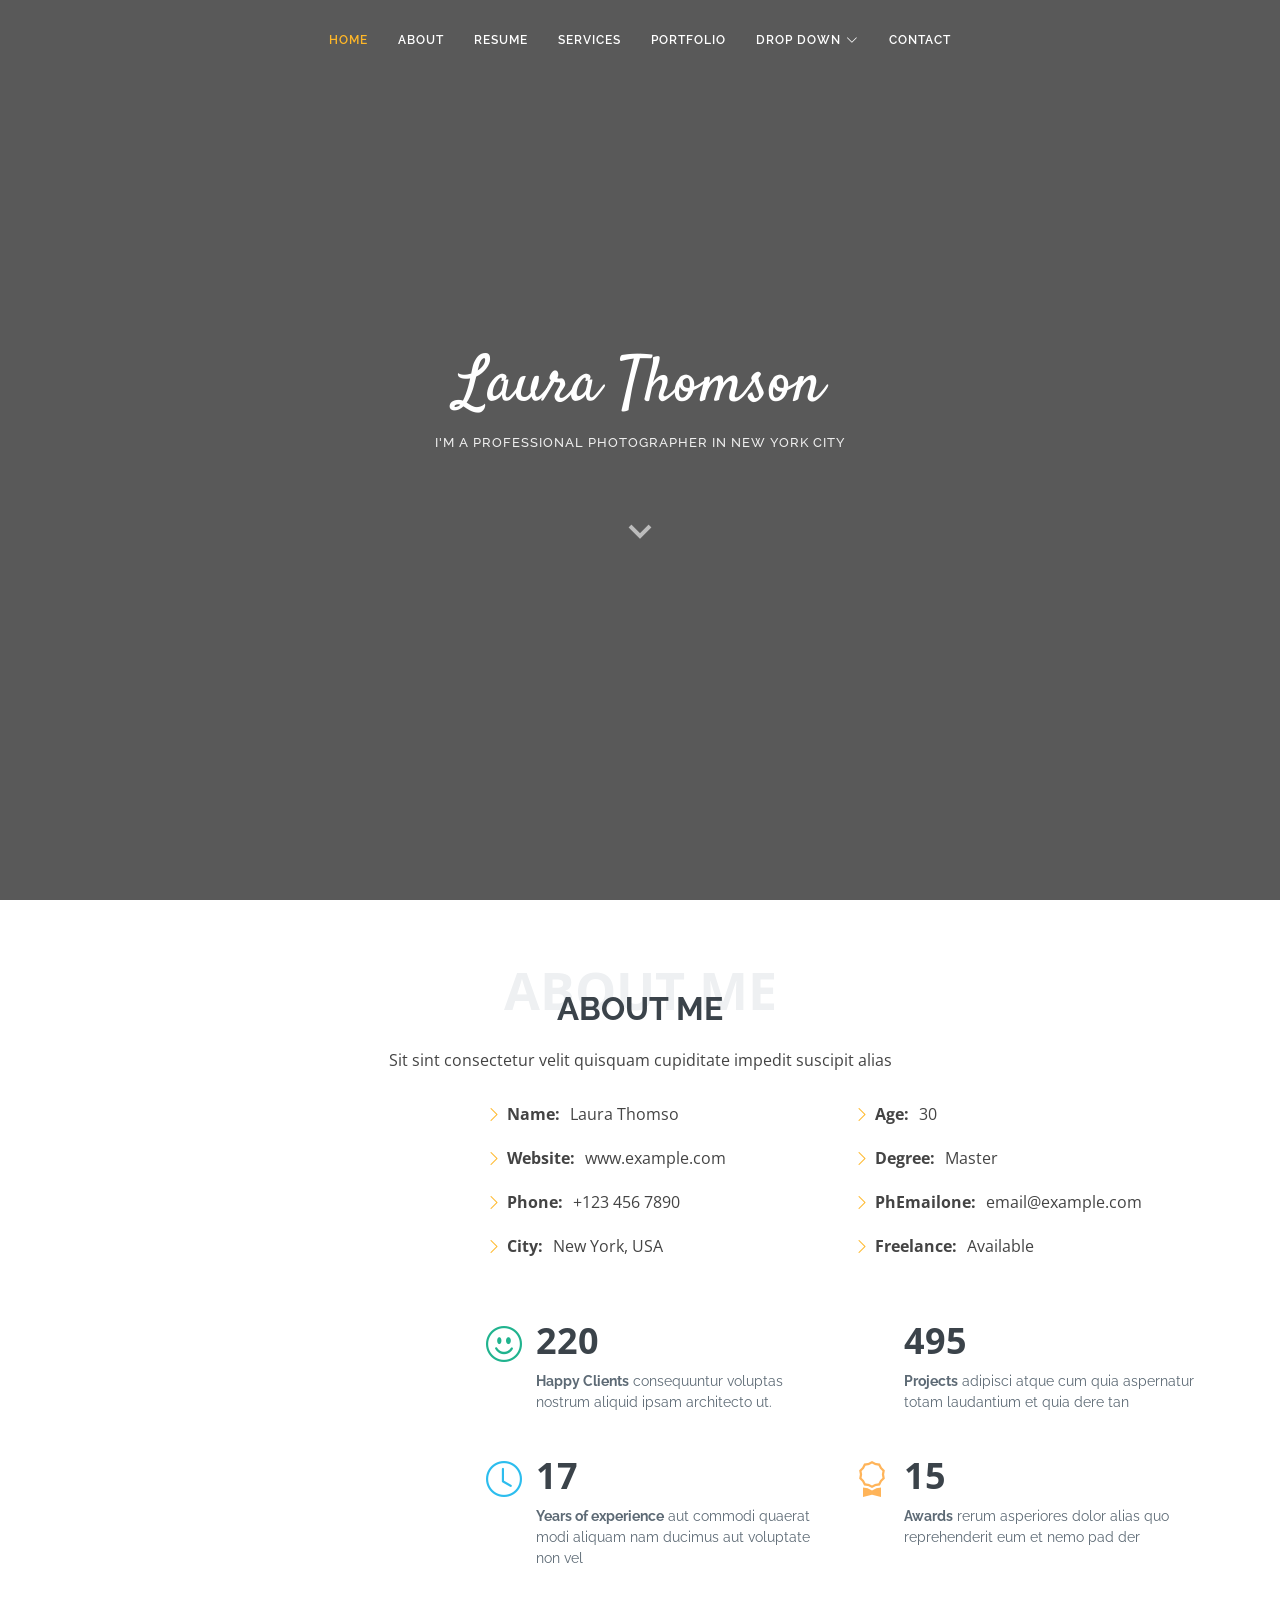
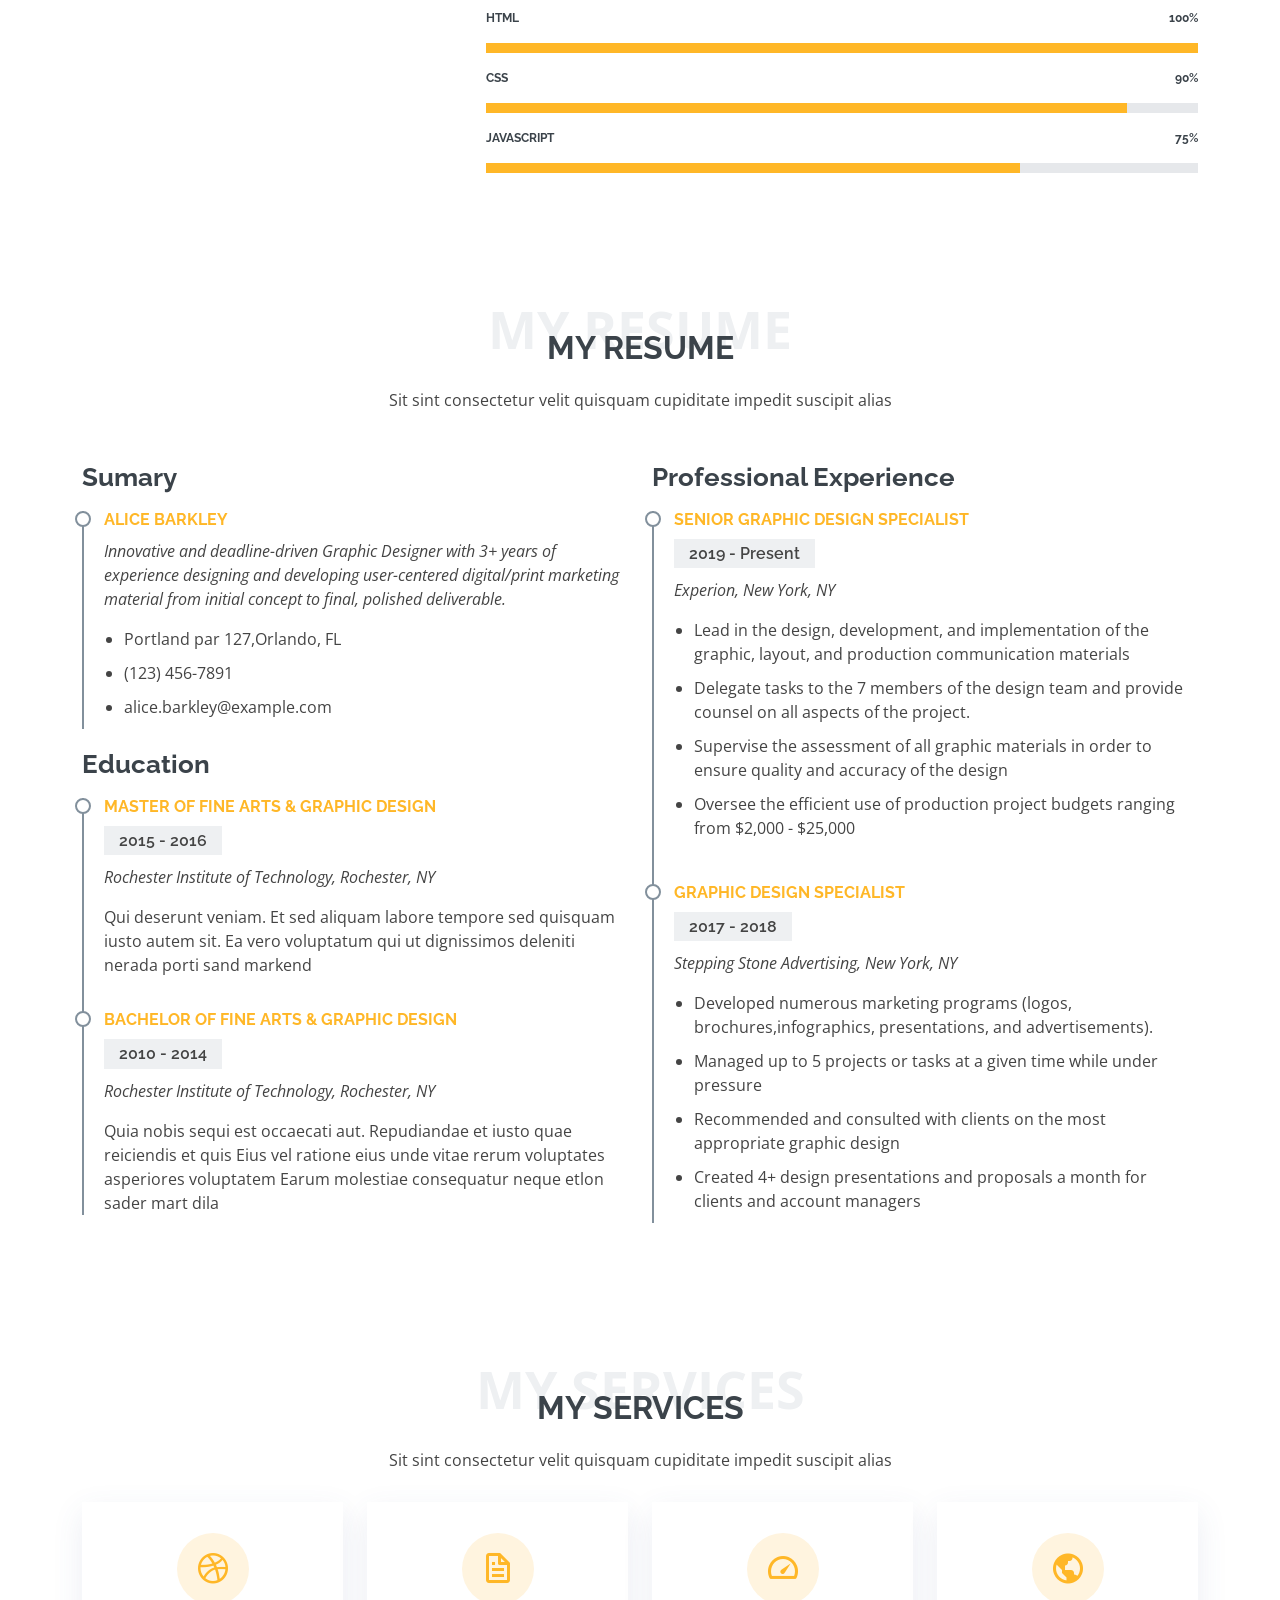
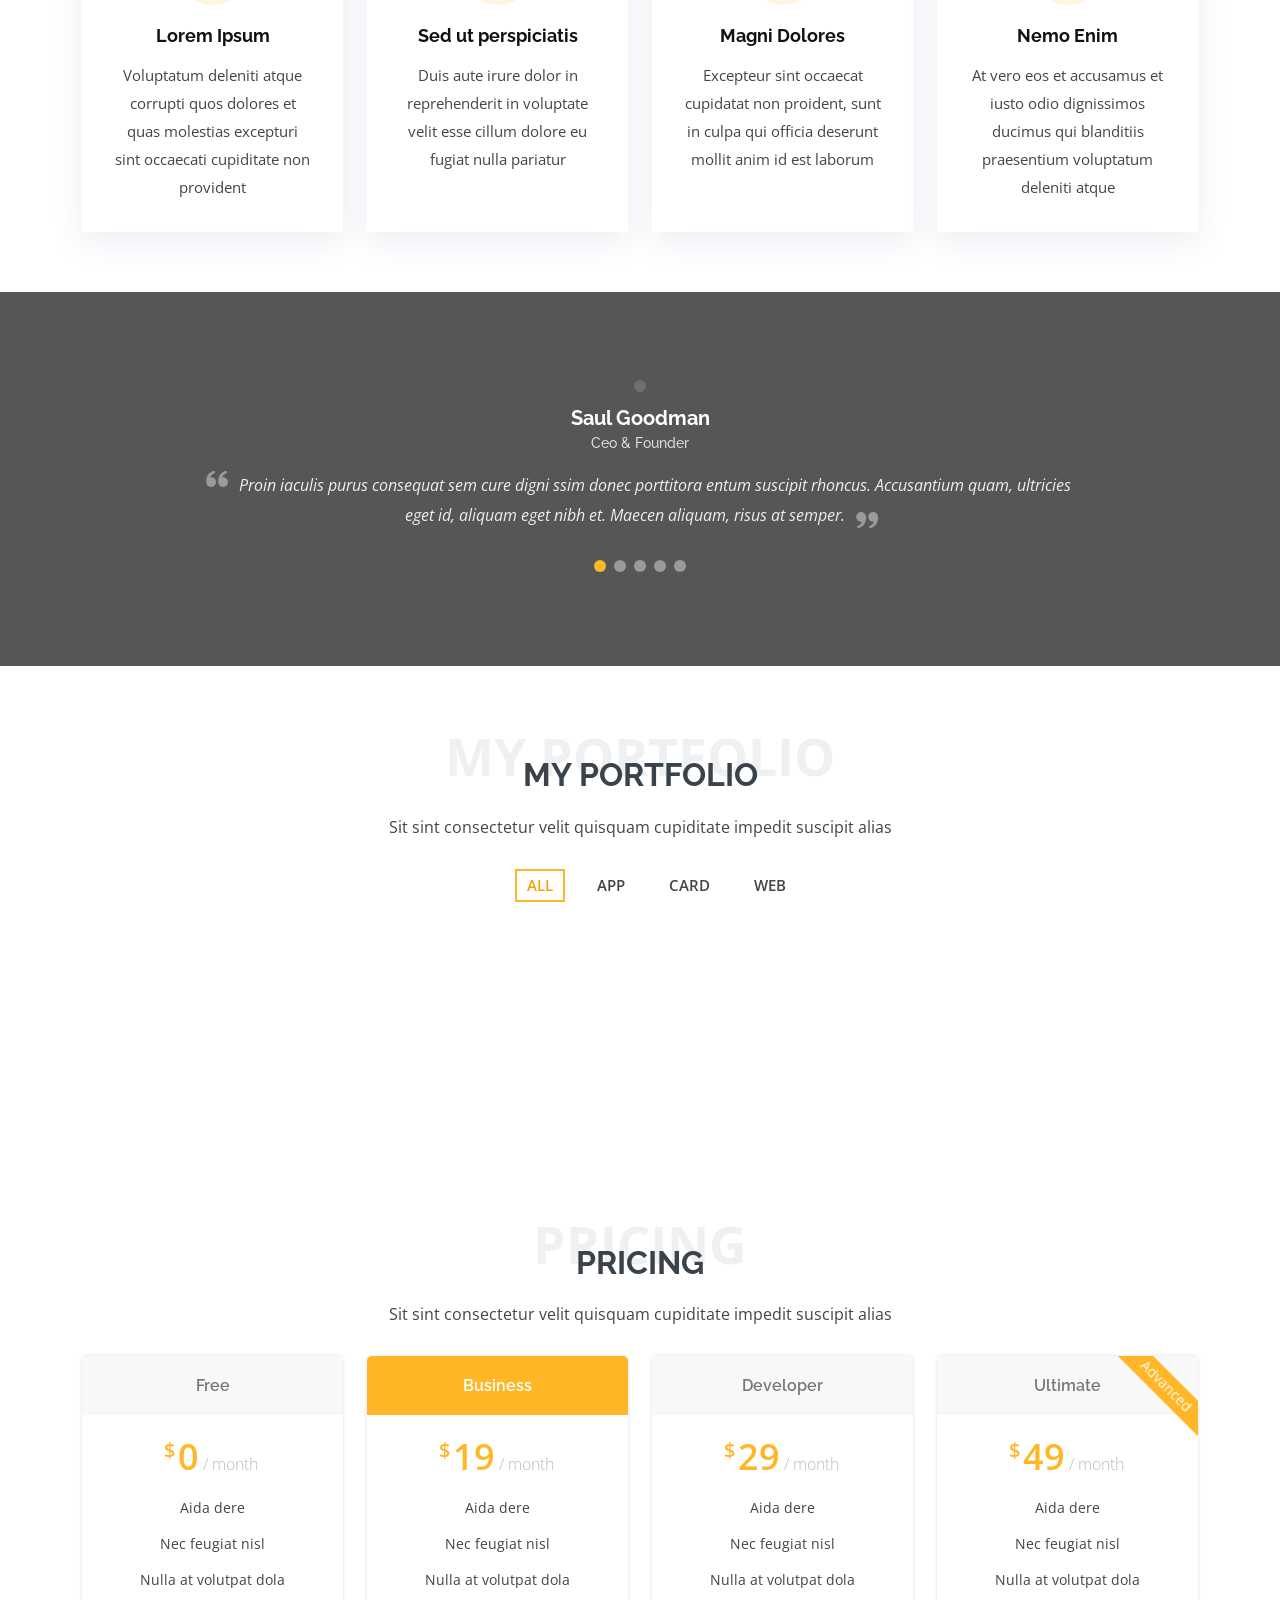
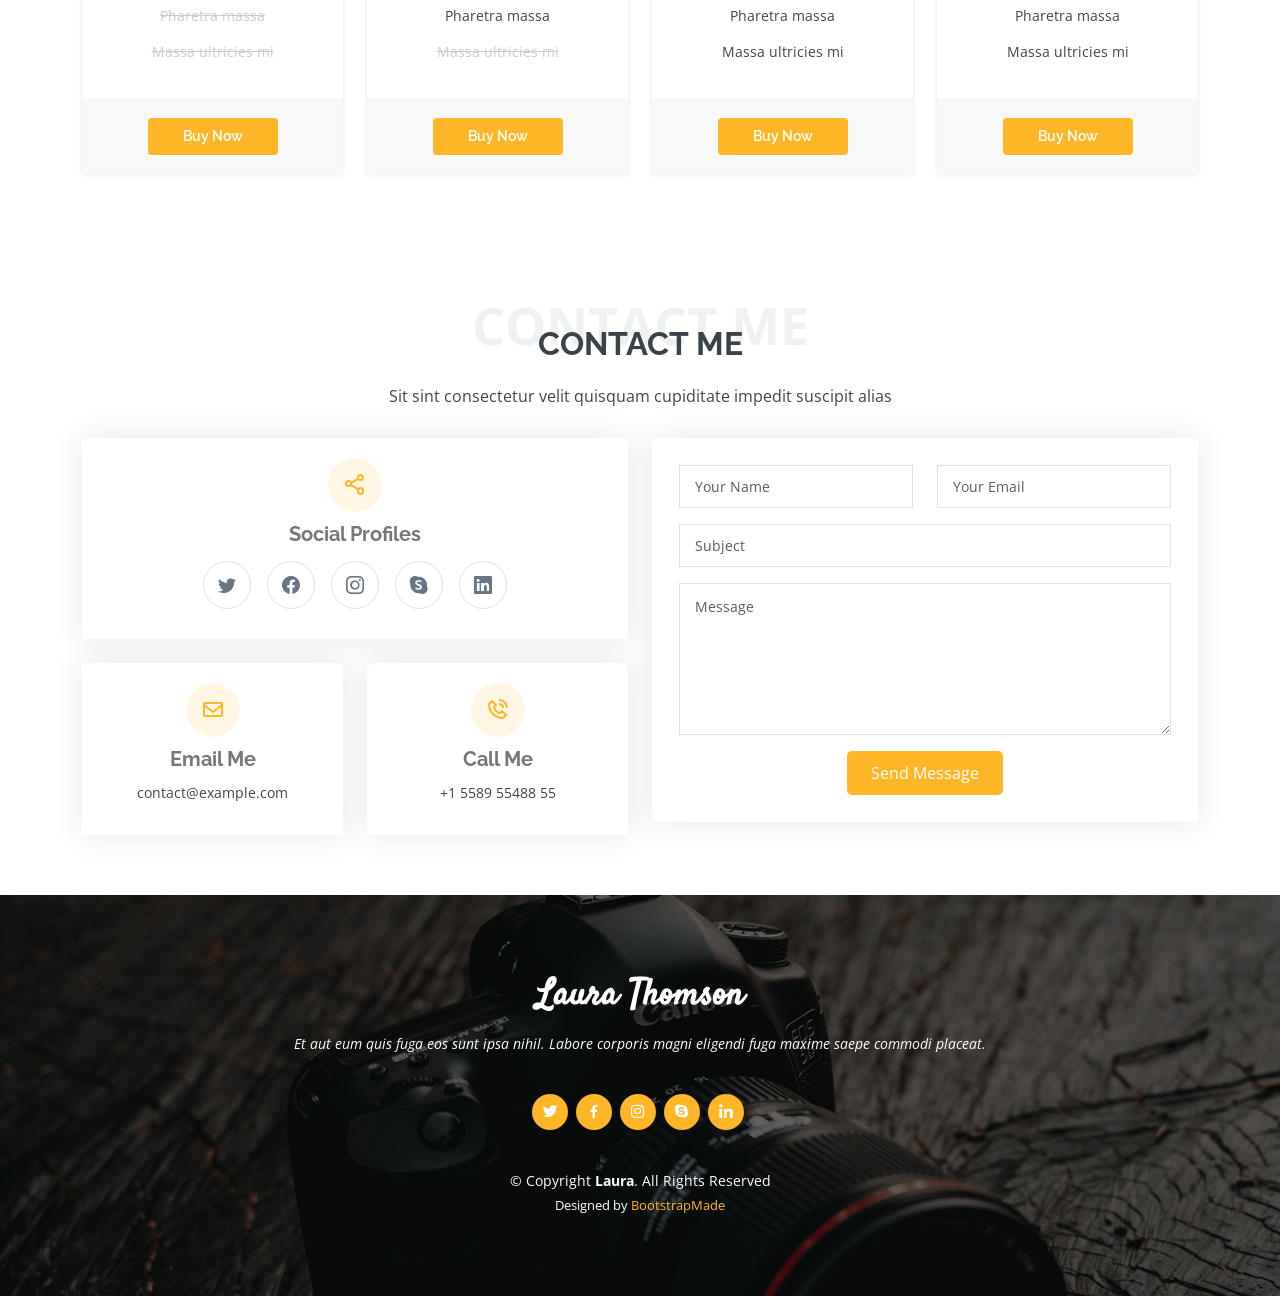
==== index.html @ c2a46955 "init commit" ====
<!DOCTYPE html>
<html lang="en">

<head>
  <meta charset="utf-8">
  <meta content="width=device-width, initial-scale=1.0" name="viewport">

  <title>Laura Bootstrap Template - Index</title>
  <meta content="" name="description">
  <meta content="" name="keywords">

  <!-- Favicons -->
  <link href="assets/img/favicon.png" rel="icon">
  <link href="assets/img/apple-touch-icon.png" rel="apple-touch-icon">

  <!-- Google Fonts -->
  <link href="https://fonts.googleapis.com/css?family=Open+Sans:300,300i,400,400i,600,600i,700,700i|Raleway:300,300i,400,400i,500,500i,600,600i,700,700i|Satisfy" rel="stylesheet">

  <!-- Vendor CSS Files -->
  <link href="assets/vendor/bootstrap/css/bootstrap.min.css" rel="stylesheet">
  <link href="assets/vendor/bootstrap-icons/bootstrap-icons.css" rel="stylesheet">
  <link href="assets/vendor/boxicons/css/boxicons.min.css" rel="stylesheet">
  <link href="assets/vendor/glightbox/css/glightbox.min.css" rel="stylesheet">
  <link href="assets/vendor/swiper/swiper-bundle.min.css" rel="stylesheet">

  <!-- Template Main CSS File -->
  <link href="assets/css/style.css" rel="stylesheet">

  <!-- =======================================================
  * Template Name: Laura
  * Template URL: https://bootstrapmade.com/laura-free-creative-bootstrap-theme/
  * Updated: Mar 17 2024 with Bootstrap v5.3.3
  * Author: BootstrapMade.com
  * License: https://bootstrapmade.com/license/
  ======================================================== -->
</head>

<body>

  <!-- ======= Header ======= -->
  <header id="header" class="fixed-top d-flex justify-content-center align-items-center header-transparent">

    <nav id="navbar" class="navbar">
      <ul>
        <li><a class="nav-link scrollto active" href="#hero">Home</a></li>
        <li><a class="nav-link scrollto" href="#about">About</a></li>
        <li><a class="nav-link scrollto" href="#resume">Resume</a></li>
        <li><a class="nav-link scrollto" href="#services">Services</a></li>
        <li><a class="nav-link scrollto " href="#portfolio">Portfolio</a></li>
        <li class="dropdown"><a href="#"><span>Drop Down</span> <i class="bi bi-chevron-down"></i></a>
          <ul>
            <li><a href="#">Drop Down 1</a></li>
            <li class="dropdown"><a href="#"><span>Deep Drop Down</span> <i class="bi bi-chevron-right"></i></a>
              <ul>
                <li><a href="#">Deep Drop Down 1</a></li>
                <li><a href="#">Deep Drop Down 2</a></li>
                <li><a href="#">Deep Drop Down 3</a></li>
                <li><a href="#">Deep Drop Down 4</a></li>
                <li><a href="#">Deep Drop Down 5</a></li>
              </ul>
            </li>
            <li><a href="#">Drop Down 2</a></li>
            <li><a href="#">Drop Down 3</a></li>
            <li><a href="#">Drop Down 4</a></li>
          </ul>
        </li>
        <li><a class="nav-link scrollto" href="#contact">Contact</a></li>
      </ul>
      <i class="bi bi-list mobile-nav-toggle"></i>
    </nav><!-- .navbar -->

  </header><!-- End Header -->

  <!-- ======= Hero Section ======= -->
  <section id="hero">
    <div class="hero-container">
      <h1>Laura Thomson</h1>
      <h2>I'm a Professional Photographer In New York City</h2>
      <a href="#about" class="btn-scroll scrollto" title="Scroll Down"><i class="bx bx-chevron-down"></i></a>
    </div>
  </section><!-- End Hero -->

  <main id="main">

    <!-- ======= About Me Section ======= -->
    <section id="about" class="about">
      <div class="container">

        <div class="section-title">
          <span>About Me</span>
          <h2>About Me</h2>
          <p>Sit sint consectetur velit quisquam cupiditate impedit suscipit alias</p>
        </div>

        <div class="row">
          <div class="image col-lg-4 d-flex align-items-stretch justify-content-center justify-content-lg-start"></div>
          <div class="col-lg-8 d-flex flex-column align-items-stretch">
            <div class="content ps-lg-4 d-flex flex-column justify-content-center">
              <div class="row">
                <div class="col-lg-6">
                  <ul>
                    <li><i class="bi bi-chevron-right"></i> <strong>Name:</strong> <span>Laura Thomso</span></li>
                    <li><i class="bi bi-chevron-right"></i> <strong>Website:</strong> <span>www.example.com</span></li>
                    <li><i class="bi bi-chevron-right"></i> <strong>Phone:</strong> <span>+123 456 7890</span></li>
                    <li><i class="bi bi-chevron-right"></i> <strong>City:</strong> <span>New York, USA</span></li>
                  </ul>
                </div>
                <div class="col-lg-6">
                  <ul>
                    <li><i class="bi bi-chevron-right"></i> <strong>Age:</strong> <span>30</span></li>
                    <li><i class="bi bi-chevron-right"></i> <strong>Degree:</strong> <span>Master</span></li>
                    <li><i class="bi bi-chevron-right"></i> <strong>PhEmailone:</strong> <span>email@example.com</span></li>
                    <li><i class="bi bi-chevron-right"></i> <strong>Freelance:</strong> <span>Available</span></li>
                  </ul>
                </div>
              </div>
              <div class="row mt-n4">
                <div class="col-md-6 mt-5 d-md-flex align-items-md-stretch">
                  <div class="count-box">
                    <i class="bi bi-emoji-smile" style="color: #20b38e;"></i>
                    <span data-purecounter-start="0" data-purecounter-end="232" data-purecounter-duration="1" class="purecounter"></span>
                    <p><strong>Happy Clients</strong> consequuntur voluptas nostrum aliquid ipsam architecto ut.</p>
                  </div>
                </div>

                <div class="col-md-6 mt-5 d-md-flex align-items-md-stretch">
                  <div class="count-box">
                    <i class="bi bi-journal-richtextr" style="color: #8a1ac2;"></i>
                    <span data-purecounter-start="0" data-purecounter-end="521" data-purecounter-duration="1" class="purecounter"></span>
                    <p><strong>Projects</strong> adipisci atque cum quia aspernatur totam laudantium et quia dere tan</p>
                  </div>
                </div>

                <div class="col-md-6 mt-5 d-md-flex align-items-md-stretch">
                  <div class="count-box">
                    <i class="bi bi-clock" style="color: #2cbdee;"></i>
                    <span data-purecounter-start="0" data-purecounter-end="18" data-purecounter-duration="1" class="purecounter"></span>
                    <p><strong>Years of experience</strong> aut commodi quaerat modi aliquam nam ducimus aut voluptate non vel</p>
                  </div>
                </div>

                <div class="col-md-6 mt-5 d-md-flex align-items-md-stretch">
                  <div class="count-box">
                    <i class="bi bi-award" style="color: #ffb459;"></i>
                    <span data-purecounter-start="0" data-purecounter-end="16" data-purecounter-duration="1" class="purecounter"></span>
                    <p><strong>Awards</strong> rerum asperiores dolor alias quo reprehenderit eum et nemo pad der</p>
                  </div>
                </div>
              </div>
            </div><!-- End .content-->

            <div class="skills-content ps-lg-4">
              <div class="progress">
                <span class="skill">HTML <i class="val">100%</i></span>
                <div class="progress-bar-wrap">
                  <div class="progress-bar" role="progressbar" aria-valuenow="100" aria-valuemin="0" aria-valuemax="100"></div>
                </div>
              </div>

              <div class="progress">
                <span class="skill">CSS <i class="val">90%</i></span>
                <div class="progress-bar-wrap">
                  <div class="progress-bar" role="progressbar" aria-valuenow="90" aria-valuemin="0" aria-valuemax="100"></div>
                </div>
              </div>

              <div class="progress">
                <span class="skill">JavaScript <i class="val">75%</i></span>
                <div class="progress-bar-wrap">
                  <div class="progress-bar" role="progressbar" aria-valuenow="75" aria-valuemin="0" aria-valuemax="100"></div>
                </div>
              </div>
            </div>

          </div>
        </div>

      </div>
    </section><!-- End About Me Section -->

    <!-- ======= My Resume Section ======= -->
    <section id="resume" class="resume">
      <div class="container">

        <div class="section-title">
          <span>My Resume</span>
          <h2>My Resume</h2>
          <p>Sit sint consectetur velit quisquam cupiditate impedit suscipit alias</p>
        </div>

        <div class="row">
          <div class="col-lg-6">
            <h3 class="resume-title">Sumary</h3>
            <div class="resume-item pb-0">
              <h4>Alice Barkley</h4>
              <p><em>Innovative and deadline-driven Graphic Designer with 3+ years of experience designing and developing user-centered digital/print marketing material from initial concept to final, polished deliverable.</em></p>
              <p>
              <ul>
                <li>Portland par 127,Orlando, FL</li>
                <li>(123) 456-7891</li>
                <li>alice.barkley@example.com</li>
              </ul>
              </p>
            </div>

            <h3 class="resume-title">Education</h3>
            <div class="resume-item">
              <h4>Master of Fine Arts &amp; Graphic Design</h4>
              <h5>2015 - 2016</h5>
              <p><em>Rochester Institute of Technology, Rochester, NY</em></p>
              <p>Qui deserunt veniam. Et sed aliquam labore tempore sed quisquam iusto autem sit. Ea vero voluptatum qui ut dignissimos deleniti nerada porti sand markend</p>
            </div>
            <div class="resume-item">
              <h4>Bachelor of Fine Arts &amp; Graphic Design</h4>
              <h5>2010 - 2014</h5>
              <p><em>Rochester Institute of Technology, Rochester, NY</em></p>
              <p>Quia nobis sequi est occaecati aut. Repudiandae et iusto quae reiciendis et quis Eius vel ratione eius unde vitae rerum voluptates asperiores voluptatem Earum molestiae consequatur neque etlon sader mart dila</p>
            </div>
          </div>
          <div class="col-lg-6">
            <h3 class="resume-title">Professional Experience</h3>
            <div class="resume-item">
              <h4>Senior graphic design specialist</h4>
              <h5>2019 - Present</h5>
              <p><em>Experion, New York, NY </em></p>
              <p>
              <ul>
                <li>Lead in the design, development, and implementation of the graphic, layout, and production communication materials</li>
                <li>Delegate tasks to the 7 members of the design team and provide counsel on all aspects of the project. </li>
                <li>Supervise the assessment of all graphic materials in order to ensure quality and accuracy of the design</li>
                <li>Oversee the efficient use of production project budgets ranging from $2,000 - $25,000</li>
              </ul>
              </p>
            </div>
            <div class="resume-item">
              <h4>Graphic design specialist</h4>
              <h5>2017 - 2018</h5>
              <p><em>Stepping Stone Advertising, New York, NY</em></p>
              <p>
              <ul>
                <li>Developed numerous marketing programs (logos, brochures,infographics, presentations, and advertisements).</li>
                <li>Managed up to 5 projects or tasks at a given time while under pressure</li>
                <li>Recommended and consulted with clients on the most appropriate graphic design</li>
                <li>Created 4+ design presentations and proposals a month for clients and account managers</li>
              </ul>
              </p>
            </div>
          </div>
        </div>

      </div>
    </section><!-- End My Resume Section -->

    <!-- ======= My Services Section ======= -->
    <section id="services" class="services">
      <div class="container">

        <div class="section-title">
          <span>My Services</span>
          <h2>My Services</h2>
          <p>Sit sint consectetur velit quisquam cupiditate impedit suscipit alias</p>
        </div>

        <div class="row">
          <div class="col-md-6 col-lg-3 d-flex align-items-stretch mb-5 mb-lg-0">
            <div class="icon-box">
              <div class="icon"><i class="bx bxl-dribbble"></i></div>
              <h4 class="title"><a href="">Lorem Ipsum</a></h4>
              <p class="description">Voluptatum deleniti atque corrupti quos dolores et quas molestias excepturi sint occaecati cupiditate non provident</p>
            </div>
          </div>

          <div class="col-md-6 col-lg-3 d-flex align-items-stretch mb-5 mb-lg-0">
            <div class="icon-box">
              <div class="icon"><i class="bx bx-file"></i></div>
              <h4 class="title"><a href="">Sed ut perspiciatis</a></h4>
              <p class="description">Duis aute irure dolor in reprehenderit in voluptate velit esse cillum dolore eu fugiat nulla pariatur</p>
            </div>
          </div>

          <div class="col-md-6 col-lg-3 d-flex align-items-stretch mb-5 mb-lg-0">
            <div class="icon-box">
              <div class="icon"><i class="bx bx-tachometer"></i></div>
              <h4 class="title"><a href="">Magni Dolores</a></h4>
              <p class="description">Excepteur sint occaecat cupidatat non proident, sunt in culpa qui officia deserunt mollit anim id est laborum</p>
            </div>
          </div>

          <div class="col-md-6 col-lg-3 d-flex align-items-stretch mb-5 mb-lg-0">
            <div class="icon-box">
              <div class="icon"><i class="bx bx-world"></i></div>
              <h4 class="title"><a href="">Nemo Enim</a></h4>
              <p class="description">At vero eos et accusamus et iusto odio dignissimos ducimus qui blanditiis praesentium voluptatum deleniti atque</p>
            </div>
          </div>

        </div>

      </div>
    </section><!-- End My Services Section -->

    <!-- ======= Testimonials Section ======= -->
    <section id="testimonials" class="testimonials">
      <div class="container position-relative">

        <div class="testimonials-slider swiper" data-aos="fade-up" data-aos-delay="100">
          <div class="swiper-wrapper">

            <div class="swiper-slide">
              <div class="testimonial-item">
                <img src="assets/img/testimonials/testimonials-1.jpg" class="testimonial-img" alt="">
                <h3>Saul Goodman</h3>
                <h4>Ceo &amp; Founder</h4>
                <p>
                  <i class="bx bxs-quote-alt-left quote-icon-left"></i>
                  Proin iaculis purus consequat sem cure digni ssim donec porttitora entum suscipit rhoncus. Accusantium quam, ultricies eget id, aliquam eget nibh et. Maecen aliquam, risus at semper.
                  <i class="bx bxs-quote-alt-right quote-icon-right"></i>
                </p>
              </div>
            </div><!-- End testimonial item -->

            <div class="swiper-slide">
              <div class="testimonial-item">
                <img src="assets/img/testimonials/testimonials-2.jpg" class="testimonial-img" alt="">
                <h3>Sara Wilsson</h3>
                <h4>Designer</h4>
                <p>
                  <i class="bx bxs-quote-alt-left quote-icon-left"></i>
                  Export tempor illum tamen malis malis eram quae irure esse labore quem cillum quid cillum eram malis quorum velit fore eram velit sunt aliqua noster fugiat irure amet legam anim culpa.
                  <i class="bx bxs-quote-alt-right quote-icon-right"></i>
                </p>
              </div>
            </div><!-- End testimonial item -->

            <div class="swiper-slide">
              <div class="testimonial-item">
                <img src="assets/img/testimonials/testimonials-3.jpg" class="testimonial-img" alt="">
                <h3>Jena Karlis</h3>
                <h4>Store Owner</h4>
                <p>
                  <i class="bx bxs-quote-alt-left quote-icon-left"></i>
                  Enim nisi quem export duis labore cillum quae magna enim sint quorum nulla quem veniam duis minim tempor labore quem eram duis noster aute amet eram fore quis sint minim.
                  <i class="bx bxs-quote-alt-right quote-icon-right"></i>
                </p>
              </div>
            </div><!-- End testimonial item -->

            <div class="swiper-slide">
              <div class="testimonial-item">
                <img src="assets/img/testimonials/testimonials-4.jpg" class="testimonial-img" alt="">
                <h3>Matt Brandon</h3>
                <h4>Freelancer</h4>
                <p>
                  <i class="bx bxs-quote-alt-left quote-icon-left"></i>
                  Fugiat enim eram quae cillum dolore dolor amet nulla culpa multos export minim fugiat minim velit minim dolor enim duis veniam ipsum anim magna sunt elit fore quem dolore labore illum veniam.
                  <i class="bx bxs-quote-alt-right quote-icon-right"></i>
                </p>
              </div>
            </div><!-- End testimonial item -->

            <div class="swiper-slide">
              <div class="testimonial-item">
                <img src="assets/img/testimonials/testimonials-5.jpg" class="testimonial-img" alt="">
                <h3>John Larson</h3>
                <h4>Entrepreneur</h4>
                <p>
                  <i class="bx bxs-quote-alt-left quote-icon-left"></i>
                  Quis quorum aliqua sint quem legam fore sunt eram irure aliqua veniam tempor noster veniam enim culpa labore duis sunt culpa nulla illum cillum fugiat legam esse veniam culpa fore nisi cillum quid.
                  <i class="bx bxs-quote-alt-right quote-icon-right"></i>
                </p>
              </div>
            </div><!-- End testimonial item -->

          </div>
          <div class="swiper-pagination"></div>
        </div>

      </div>
    </section><!-- End Testimonials Section -->

    <!-- ======= My Portfolio Section ======= -->
    <section id="portfolio" class="portfolio">
      <div class="container">

        <div class="section-title">
          <span>My Portfolio</span>
          <h2>My Portfolio</h2>
          <p>Sit sint consectetur velit quisquam cupiditate impedit suscipit alias</p>
        </div>

        <ul id="portfolio-flters" class="d-flex justify-content-center">
          <li data-filter="*" class="filter-active">All</li>
          <li data-filter=".filter-app">App</li>
          <li data-filter=".filter-card">Card</li>
          <li data-filter=".filter-web">Web</li>
        </ul>

        <div class="row portfolio-container">

          <div class="col-lg-4 col-md-6 portfolio-item filter-app">
            <div class="portfolio-img"><img src="assets/img/portfolio/portfolio-1.jpg" class="img-fluid" alt=""></div>
            <div class="portfolio-info">
              <h4>App 1</h4>
              <p>App</p>
              <a href="assets/img/portfolio/portfolio-1.jpg" data-gallery="portfolioGallery" class="portfolio-lightbox preview-link" title="App 1"><i class="bx bx-plus"></i></a>
              <a href="portfolio-details.html" class="details-link" title="More Details"><i class="bx bx-link"></i></a>
            </div>
          </div>

          <div class="col-lg-4 col-md-6 portfolio-item filter-web">
            <div class="portfolio-img"><img src="assets/img/portfolio/portfolio-2.jpg" class="img-fluid" alt=""></div>
            <div class="portfolio-info">
              <h4>Web 3</h4>
              <p>Web</p>
              <a href="assets/img/portfolio/portfolio-2.jpg" data-gallery="portfolioGallery" class="portfolio-lightbox preview-link" title="Web 3"><i class="bx bx-plus"></i></a>
              <a href="portfolio-details.html" class="details-link" title="More Details"><i class="bx bx-link"></i></a>
            </div>
          </div>

          <div class="col-lg-4 col-md-6 portfolio-item filter-app">
            <div class="portfolio-img"><img src="assets/img/portfolio/portfolio-3.jpg" class="img-fluid" alt=""></div>
            <div class="portfolio-info">
              <h4>App 2</h4>
              <p>App</p>
              <a href="assets/img/portfolio/portfolio-3.jpg" data-gallery="portfolioGallery" class="portfolio-lightbox preview-link" title="App 2"><i class="bx bx-plus"></i></a>
              <a href="portfolio-details.html" class="details-link" title="More Details"><i class="bx bx-link"></i></a>
            </div>
          </div>

          <div class="col-lg-4 col-md-6 portfolio-item filter-card">
            <div class="portfolio-img"><img src="assets/img/portfolio/portfolio-4.jpg" class="img-fluid" alt=""></div>
            <div class="portfolio-info">
              <h4>Card 2</h4>
              <p>Card</p>
              <a href="assets/img/portfolio/portfolio-4.jpg" data-gallery="portfolioGallery" class="portfolio-lightbox preview-link" title="Card 2"><i class="bx bx-plus"></i></a>
              <a href="portfolio-details.html" class="details-link" title="More Details"><i class="bx bx-link"></i></a>
            </div>
          </div>

          <div class="col-lg-4 col-md-6 portfolio-item filter-web">
            <div class="portfolio-img"><img src="assets/img/portfolio/portfolio-5.jpg" class="img-fluid" alt=""></div>
            <div class="portfolio-info">
              <h4>Web 2</h4>
              <p>Web</p>
              <a href="assets/img/portfolio/portfolio-5.jpg" data-gallery="portfolioGallery" class="portfolio-lightbox preview-link" title="Web 2"><i class="bx bx-plus"></i></a>
              <a href="portfolio-details.html" class="details-link" title="More Details"><i class="bx bx-link"></i></a>
            </div>
          </div>

          <div class="col-lg-4 col-md-6 portfolio-item filter-app">
            <div class="portfolio-img"><img src="assets/img/portfolio/portfolio-6.jpg" class="img-fluid" alt=""></div>
            <div class="portfolio-info">
              <h4>App 3</h4>
              <p>App</p>
              <a href="assets/img/portfolio/portfolio-6.jpg" data-gallery="portfolioGallery" class="portfolio-lightbox preview-link" title="App 3"><i class="bx bx-plus"></i></a>
              <a href="portfolio-details.html" class="details-link" title="More Details"><i class="bx bx-link"></i></a>
            </div>
          </div>

          <div class="col-lg-4 col-md-6 portfolio-item filter-card">
            <div class="portfolio-img"><img src="assets/img/portfolio/portfolio-7.jpg" class="img-fluid" alt=""></div>
            <div class="portfolio-info">
              <h4>Card 1</h4>
              <p>Card</p>
              <a href="assets/img/portfolio/portfolio-7.jpg" data-gallery="portfolioGallery" class="portfolio-lightbox preview-link" title="Card 1"><i class="bx bx-plus"></i></a>
              <a href="portfolio-details.html" class="details-link" title="More Details"><i class="bx bx-link"></i></a>
            </div>
          </div>

          <div class="col-lg-4 col-md-6 portfolio-item filter-card">
            <div class="portfolio-img"><img src="assets/img/portfolio/portfolio-8.jpg" class="img-fluid" alt=""></div>
            <div class="portfolio-info">
              <h4>Card 3</h4>
              <p>Card</p>
              <a href="assets/img/portfolio/portfolio-8.jpg" data-gallery="portfolioGallery" class="portfolio-lightbox preview-link" title="Card 3"><i class="bx bx-plus"></i></a>
              <a href="portfolio-details.html" class="details-link" title="More Details"><i class="bx bx-link"></i></a>
            </div>
          </div>

          <div class="col-lg-4 col-md-6 portfolio-item filter-web">
            <div class="portfolio-img"><img src="assets/img/portfolio/portfolio-9.jpg" class="img-fluid" alt=""></div>
            <div class="portfolio-info">
              <h4>Web 3</h4>
              <p>Web</p>
              <a href="assets/img/portfolio/portfolio-9.jpg" data-gallery="portfolioGallery" class="portfolio-lightbox preview-link" title="Web 3"><i class="bx bx-plus"></i></a>
              <a href="portfolio-details.html" class="details-link" title="More Details"><i class="bx bx-link"></i></a>
            </div>
          </div>

        </div>

      </div>
    </section><!-- End My Portfolio Section -->

    <!-- ======= Pricing Section ======= -->
    <section id="pricing" class="pricing">
      <div class="container">

        <div class="section-title">
          <span>Pricing</span>
          <h2>Pricing</h2>
          <p>Sit sint consectetur velit quisquam cupiditate impedit suscipit alias</p>
        </div>

        <div class="row">

          <div class="col-lg-3 col-md-6">
            <div class="box">
              <h3>Free</h3>
              <h4><sup>$</sup>0<span> / month</span></h4>
              <ul>
                <li>Aida dere</li>
                <li>Nec feugiat nisl</li>
                <li>Nulla at volutpat dola</li>
                <li class="na">Pharetra massa</li>
                <li class="na">Massa ultricies mi</li>
              </ul>
              <div class="btn-wrap">
                <a href="#" class="btn-buy">Buy Now</a>
              </div>
            </div>
          </div>

          <div class="col-lg-3 col-md-6 mt-4 mt-md-0">
            <div class="box featured">
              <h3>Business</h3>
              <h4><sup>$</sup>19<span> / month</span></h4>
              <ul>
                <li>Aida dere</li>
                <li>Nec feugiat nisl</li>
                <li>Nulla at volutpat dola</li>
                <li>Pharetra massa</li>
                <li class="na">Massa ultricies mi</li>
              </ul>
              <div class="btn-wrap">
                <a href="#" class="btn-buy">Buy Now</a>
              </div>
            </div>
          </div>

          <div class="col-lg-3 col-md-6 mt-4 mt-lg-0">
            <div class="box">
              <h3>Developer</h3>
              <h4><sup>$</sup>29<span> / month</span></h4>
              <ul>
                <li>Aida dere</li>
                <li>Nec feugiat nisl</li>
                <li>Nulla at volutpat dola</li>
                <li>Pharetra massa</li>
                <li>Massa ultricies mi</li>
              </ul>
              <div class="btn-wrap">
                <a href="#" class="btn-buy">Buy Now</a>
              </div>
            </div>
          </div>

          <div class="col-lg-3 col-md-6 mt-4 mt-lg-0">
            <div class="box">
              <span class="advanced">Advanced</span>
              <h3>Ultimate</h3>
              <h4><sup>$</sup>49<span> / month</span></h4>
              <ul>
                <li>Aida dere</li>
                <li>Nec feugiat nisl</li>
                <li>Nulla at volutpat dola</li>
                <li>Pharetra massa</li>
                <li>Massa ultricies mi</li>
              </ul>
              <div class="btn-wrap">
                <a href="#" class="btn-buy">Buy Now</a>
              </div>
            </div>
          </div>

        </div>

      </div>
    </section><!-- End Pricing Section -->

    <!-- ======= Contact Me Section ======= -->
    <section id="contact" class="contact">
      <div class="container">

        <div class="section-title">
          <span>Contact Me</span>
          <h2>Contact Me</h2>
          <p>Sit sint consectetur velit quisquam cupiditate impedit suscipit alias</p>
        </div>

        <div class="row">

          <div class="col-lg-6">

            <div class="row">
              <div class="col-md-12">
                <div class="info-box">
                  <i class="bx bx-share-alt"></i>
                  <h3>Social Profiles</h3>
                  <div class="social-links">
                    <a href="#" class="twitter"><i class="bi bi-twitter"></i></a>
                    <a href="#" class="facebook"><i class="bi bi-facebook"></i></a>
                    <a href="#" class="instagram"><i class="bi bi-instagram"></i></a>
                    <a href="#" class="google-plus"><i class="bi bi-skype"></i></a>
                    <a href="#" class="linkedin"><i class="bi bi-linkedin"></i></a>
                  </div>
                </div>
              </div>
              <div class="col-md-6">
                <div class="info-box mt-4">
                  <i class="bx bx-envelope"></i>
                  <h3>Email Me</h3>
                  <p>contact@example.com</p>
                </div>
              </div>
              <div class="col-md-6">
                <div class="info-box mt-4">
                  <i class="bx bx-phone-call"></i>
                  <h3>Call Me</h3>
                  <p>+1 5589 55488 55</p>
                </div>
              </div>
            </div>

          </div>

          <div class="col-lg-6">
            <form action="forms/contact.php" method="post" role="form" class="php-email-form">
              <div class="row">
                <div class="col-md-6 form-group">
                  <input type="text" name="name" class="form-control" id="name" placeholder="Your Name" required>
                </div>
                <div class="col-md-6 form-group mt-3 mt-md-0">
                  <input type="email" class="form-control" name="email" id="email" placeholder="Your Email" required>
                </div>
              </div>
              <div class="form-group mt-3">
                <input type="text" class="form-control" name="subject" id="subject" placeholder="Subject" required>
              </div>
              <div class="form-group mt-3">
                <textarea class="form-control" name="message" rows="6" placeholder="Message" required></textarea>
              </div>
              <div class="my-3">
                <div class="loading">Loading</div>
                <div class="error-message"></div>
                <div class="sent-message">Your message has been sent. Thank you!</div>
              </div>
              <div class="text-center"><button type="submit">Send Message</button></div>
            </form>
          </div>

        </div>

      </div>
    </section><!-- End Contact Me Section -->

  </main><!-- End #main -->

  <!-- ======= Footer ======= -->
  <footer id="footer">
    <div class="container">
      <h3>Laura Thomson</h3>
      <p>Et aut eum quis fuga eos sunt ipsa nihil. Labore corporis magni eligendi fuga maxime saepe commodi placeat.</p>
      <div class="social-links">
        <a href="#" class="twitter"><i class="bx bxl-twitter"></i></a>
        <a href="#" class="facebook"><i class="bx bxl-facebook"></i></a>
        <a href="#" class="instagram"><i class="bx bxl-instagram"></i></a>
        <a href="#" class="google-plus"><i class="bx bxl-skype"></i></a>
        <a href="#" class="linkedin"><i class="bx bxl-linkedin"></i></a>
      </div>
      <div class="copyright">
        &copy; Copyright <strong><span>Laura</span></strong>. All Rights Reserved
      </div>
      <div class="credits">
        <!-- All the links in the footer should remain intact. -->
        <!-- You can delete the links only if you purchased the pro version. -->
        <!-- Licensing information: https://bootstrapmade.com/license/ -->
        <!-- Purchase the pro version with working PHP/AJAX contact form: https://bootstrapmade.com/laura-free-creative-bootstrap-theme/ -->
        Designed by <a href="https://bootstrapmade.com/">BootstrapMade</a>
      </div>
    </div>
  </footer><!-- End Footer -->

  <a href="#" class="back-to-top d-flex align-items-center justify-content-center"><i class="bi bi-arrow-up-short"></i></a>

  <!-- Vendor JS Files -->
  <script src="assets/vendor/purecounter/purecounter_vanilla.js"></script>
  <script src="assets/vendor/bootstrap/js/bootstrap.bundle.min.js"></script>
  <script src="assets/vendor/glightbox/js/glightbox.min.js"></script>
  <script src="assets/vendor/isotope-layout/isotope.pkgd.min.js"></script>
  <script src="assets/vendor/swiper/swiper-bundle.min.js"></script>
  <script src="assets/vendor/waypoints/noframework.waypoints.js"></script>
  <script src="assets/vendor/php-email-form/validate.js"></script>

  <!-- Template Main JS File -->
  <script src="assets/js/main.js"></script>

</body>

</html>
---- assets/css/style.css ----
/**
* Template Name: Laura
* Template URL: https://bootstrapmade.com/laura-free-creative-bootstrap-theme/
* Updated: Mar 17 2024 with Bootstrap v5.3.3
* Author: BootstrapMade.com
* License: https://bootstrapmade.com/license/
*/

/*--------------------------------------------------------------
# General
--------------------------------------------------------------*/
body {
  font-family: "Open Sans", sans-serif;
  color: #444444;
}

a {
  color: #ffb727;
  text-decoration: none;
}

a:hover {
  color: #ffc85a;
  text-decoration: none;
}

h1,
h2,
h3,
h4,
h5,
h6 {
  font-family: "Raleway", sans-serif;
}

/*--------------------------------------------------------------
# Back to top button
--------------------------------------------------------------*/
.back-to-top {
  position: fixed;
  visibility: hidden;
  opacity: 0;
  right: 15px;
  bottom: 15px;
  z-index: 996;
  background: #ffb727;
  width: 40px;
  height: 40px;
  border-radius: 4px;
  transition: all 0.4s;
}

.back-to-top i {
  font-size: 28px;
  color: #fff;
  line-height: 0;
}

.back-to-top:hover {
  background: #ffc550;
  color: #fff;
}

.back-to-top.active {
  visibility: visible;
  opacity: 1;
}

/*--------------------------------------------------------------
# Header
--------------------------------------------------------------*/
#header {
  z-index: 997;
  transition: all 0.5s;
  height: 80px;
  background: rgba(25, 28, 31, 0.8);
}

#header.header-transparent {
  background: transparent;
}

#header.header-scrolled {
  height: 60px;
  background: rgba(25, 28, 31, 0.8);
}

/*--------------------------------------------------------------
# Navigation Menu
--------------------------------------------------------------*/
/**
* Desktop Navigation 
*/
.navbar {
  padding: 0;
}

.navbar ul {
  margin: 0;
  padding: 0;
  display: flex;
  list-style: none;
  align-items: center;
}

.navbar li {
  position: relative;
}

.navbar a,
.navbar a:focus {
  display: flex;
  align-items: center;
  justify-content: space-between;
  padding: 10px 15px;
  color: #fff;
  white-space: nowrap;
  transition: 0.3s;
  font-size: 12px;
  font-family: "Raleway", sans-serif;
  text-transform: uppercase;
  font-weight: 600;
  letter-spacing: 1px;
}

.navbar a i,
.navbar a:focus i {
  font-size: 12px;
  line-height: 0;
  margin-left: 5px;
}

.navbar a:hover,
.navbar .active,
.navbar .active:focus,
.navbar li:hover>a {
  color: #ffb727;
}

.navbar .dropdown ul {
  display: block;
  position: absolute;
  left: 14px;
  top: calc(100% + 30px);
  margin: 0;
  padding: 10px 0;
  z-index: 99;
  opacity: 0;
  visibility: hidden;
  background: #fff;
  box-shadow: 0px 0px 30px rgba(127, 137, 161, 0.25);
  transition: 0.3s;
  border-radius: 4px;
}

.navbar .dropdown ul li {
  min-width: 200px;
}

.navbar .dropdown ul a {
  padding: 10px 20px;
  font-size: 14px;
  text-transform: none;
  font-weight: 400;
  color: #3b434a;
  letter-spacing: 1px;
}

.navbar .dropdown ul a i {
  font-size: 12px;
}

.navbar .dropdown ul a:hover,
.navbar .dropdown ul .active:hover,
.navbar .dropdown ul li:hover>a {
  color: #ffb727;
}

.navbar .dropdown:hover>ul {
  opacity: 1;
  top: 100%;
  visibility: visible;
}

.navbar .dropdown .dropdown ul {
  top: 0;
  left: calc(100% - 30px);
  visibility: hidden;
}

.navbar .dropdown .dropdown:hover>ul {
  opacity: 1;
  top: 0;
  left: 100%;
  visibility: visible;
}

@media (max-width: 1366px) {
  .navbar .dropdown .dropdown ul {
    left: -90%;
  }

  .navbar .dropdown .dropdown:hover>ul {
    left: -100%;
  }
}

/**
* Mobile Navigation 
*/
.mobile-nav-toggle {
  color: #fff;
  font-size: 28px;
  cursor: pointer;
  display: none;
  line-height: 0;
  transition: 0.5s;
}

@media (max-width: 991px) {
  .mobile-nav-toggle {
    display: block;
  }

  .navbar ul {
    display: none;
  }
}

.navbar-mobile {
  position: fixed;
  overflow: hidden;
  top: 0;
  right: 0;
  left: 0;
  bottom: 0;
  background: rgba(36, 41, 46, 0.9);
  transition: 0.3s;
  z-index: 999;
}

.navbar-mobile .mobile-nav-toggle {
  position: absolute;
  top: 15px;
  right: 15px;
}

.navbar-mobile ul {
  display: block;
  position: absolute;
  top: 55px;
  right: 15px;
  bottom: 15px;
  left: 15px;
  padding: 10px 0;
  border-radius: 10px;
  background-color: #fff;
  overflow-y: auto;
  transition: 0.3s;
}

.navbar-mobile a,
.navbar-mobile a:focus {
  padding: 10px 20px;
  font-size: 14px;
  color: #3b434a;
}

.navbar-mobile a:hover,
.navbar-mobile .active,
.navbar-mobile li:hover>a {
  color: #ffb727;
}

.navbar-mobile .getstarted,
.navbar-mobile .getstarted:focus {
  margin: 15px;
}

.navbar-mobile .dropdown ul {
  position: static;
  display: none;
  margin: 10px 20px;
  padding: 10px 0;
  z-index: 99;
  opacity: 1;
  visibility: visible;
  background: #fff;
  box-shadow: 0px 0px 30px rgba(127, 137, 161, 0.25);
}

.navbar-mobile .dropdown ul li {
  min-width: 200px;
}

.navbar-mobile .dropdown ul a {
  padding: 10px 20px;
}

.navbar-mobile .dropdown ul a i {
  font-size: 12px;
}

.navbar-mobile .dropdown ul a:hover,
.navbar-mobile .dropdown ul .active:hover,
.navbar-mobile .dropdown ul li:hover>a {
  color: #ffb727;
}

.navbar-mobile .dropdown>.dropdown-active {
  display: block;
}

/*--------------------------------------------------------------
# Hero Section
--------------------------------------------------------------*/
#hero {
  width: 100%;
  height: 100vh;
  background: url("../img/hero-bg.jpg") top right;
  background-size: cover;
  position: relative;
}

#hero:before {
  content: "";
  background: rgba(0, 0, 0, 0.65);
  position: absolute;
  bottom: 0;
  top: 0;
  left: 0;
  right: 0;
}

#hero .hero-container {
  position: absolute;
  bottom: 0;
  top: 0;
  left: 0;
  right: 0;
  display: flex;
  justify-content: center;
  align-items: center;
  flex-direction: column;
  padding: 0 15px;
}

#hero h1 {
  margin: 0 0 10px 0;
  font-size: 64px;
  font-family: "Satisfy", serif;
  color: #fff;
}

#hero h2 {
  color: #eee;
  margin-bottom: 50px;
  font-size: 13px;
  font-weight: 500;
  letter-spacing: 1px;
  text-transform: uppercase;
}

#hero .btn-scroll {
  transition: 0.4s;
  color: rgba(255, 255, 255, 0.6);
  animation: up-down 1s ease-in-out infinite alternate-reverse both;
}

#hero .btn-scroll i {
  font-size: 48px;
}

#hero .btn-scroll:hover {
  color: #ffb727;
}

@media (min-width: 1024px) {
  #hero {
    background-attachment: fixed;
  }
}

@media (max-width: 575px) {
  #hero h1 {
    font-size: 40px;
  }

  #hero h2 {
    text-align: center;
    margin-bottom: 30px;
  }
}

@keyframes up-down {
  0% {
    transform: translateY(5px);
  }

  100% {
    transform: translateY(-5px);
  }
}

/*--------------------------------------------------------------
# Sections General
--------------------------------------------------------------*/
section {
  padding: 60px 0;
}

.section-bg {
  background-color: white;
}

.section-title {
  text-align: center;
  padding: 30px 0;
  position: relative;
}

.section-title h2 {
  font-size: 32px;
  font-weight: 700;
  text-transform: uppercase;
  margin-bottom: 20px;
  padding-bottom: 0;
  color: #3b434a;
  position: relative;
  z-index: 2;
}

.section-title span {
  position: absolute;
  top: 30px;
  color: #eef0f2;
  left: 0;
  right: 0;
  z-index: 1;
  font-weight: 700;
  font-size: 52px;
  text-transform: uppercase;
  line-height: 0;
}

.section-title p {
  margin-bottom: 0;
  position: relative;
  z-index: 2;
}

@media (max-width: 575px) {
  .section-title h2 {
    font-size: 28px;
    margin-bottom: 15px;
  }

  .section-title span {
    font-size: 38px;
  }
}

/*--------------------------------------------------------------
# Breadcrumbs
--------------------------------------------------------------*/
.breadcrumbs {
  padding: 20px 0;
  background-color: #f4f5f6;
  min-height: 40px;
  margin-top: 78px;
}

@media (max-width: 992px) {
  .breadcrumbs {
    margin-top: 60px;
  }
}

.breadcrumbs h2 {
  font-size: 24px;
  font-weight: 300;
  margin: 0;
}

@media (max-width: 992px) {
  .breadcrumbs h2 {
    margin: 0 0 10px 0;
  }
}

.breadcrumbs ol {
  display: flex;
  flex-wrap: wrap;
  list-style: none;
  padding: 0;
  margin: 0;
  font-size: 14px;
}

.breadcrumbs ol li+li {
  padding-left: 10px;
}

.breadcrumbs ol li+li::before {
  display: inline-block;
  padding-right: 10px;
  color: #6c757d;
  content: "/";
}

@media (max-width: 768px) {
  .breadcrumbs .d-flex {
    display: block !important;
  }

  .breadcrumbs ol {
    display: block;
  }

  .breadcrumbs ol li {
    display: inline-block;
  }
}

/*--------------------------------------------------------------
# About Me
--------------------------------------------------------------*/
.about .content h3 {
  font-weight: 700;
  font-size: 26px;
  color: #3b434a;
  text-transform: uppercase;
}

.about .content ul {
  list-style: none;
  padding: 0;
}

.about .content ul li {
  margin-bottom: 20px;
  display: flex;
  align-items: center;
}

.about .content ul strong {
  margin-right: 10px;
}

.about .content ul i {
  font-size: 16px;
  margin-right: 5px;
  color: #ffb727;
  line-height: 0;
}

.about .content p:last-child {
  margin-bottom: 0;
}

.about .content .count-box {
  width: 100%;
}

.about .content .count-box i {
  display: block;
  font-size: 36px;
  color: #ffb727;
  float: left;
  line-height: 0;
}

.about .content .count-box span {
  font-size: 36px;
  line-height: 30px;
  display: block;
  font-weight: 700;
  color: #3b434a;
  margin-left: 50px;
}

.about .content .count-box p {
  padding: 15px 0 0 0;
  margin: 0 0 0 50px;
  font-family: "Raleway", sans-serif;
  font-size: 14px;
  color: #5d6a75;
}

.about .content .count-box a {
  font-weight: 600;
  display: block;
  margin-top: 20px;
  color: #5d6a75;
  font-size: 15px;
  font-family: "Satisfy", serif;
  transition: ease-in-out 0.3s;
}

.about .content .count-box a:hover {
  color: #82909c;
}

.about .image {
  background: url("../img/me.jpg") center center no-repeat;
  background-size: cover;
  min-height: 500px;
}

.about .skills-content {
  margin-top: 30px;
}

.about .skills-content .progress {
  height: 60px;
  display: block;
  background: none;
  border-radius: 0;
}

.about .skills-content .progress .skill {
  padding: 10px 0;
  margin: 0 0 6px 0;
  text-transform: uppercase;
  display: block;
  font-weight: 700;
  font-family: "Raleway", sans-serif;
  color: #3b434a;
}

.about .skills-content .progress .skill .val {
  float: right;
  font-style: normal;
}

.about .skills-content .progress-bar-wrap {
  background: #e6e8eb;
}

.about .skills-content .progress-bar {
  width: 1px;
  height: 10px;
  transition: 0.9s;
  background-color: #ffb727;
}

/*--------------------------------------------------------------
# My Resume
--------------------------------------------------------------*/
.resume .resume-title {
  font-size: 26px;
  font-weight: 700;
  margin-top: 20px;
  margin-bottom: 20px;
  color: #3b434a;
}

.resume .resume-item {
  padding: 0 0 20px 20px;
  margin-top: -2px;
  border-left: 2px solid #82909c;
  position: relative;
}

.resume .resume-item h4 {
  line-height: 18px;
  font-size: 16px;
  font-weight: 700;
  text-transform: uppercase;
  color: #ffb727;
  margin-bottom: 10px;
}

.resume .resume-item h5 {
  font-size: 16px;
  background: #eef0f2;
  padding: 5px 15px;
  display: inline-block;
  font-weight: 600;
  margin-bottom: 10px;
}

.resume .resume-item ul {
  padding-left: 20px;
}

.resume .resume-item ul li {
  padding-bottom: 10px;
}

.resume .resume-item:last-child {
  padding-bottom: 0;
}

.resume .resume-item::before {
  content: "";
  position: absolute;
  width: 16px;
  height: 16px;
  border-radius: 50px;
  left: -9px;
  top: 0;
  background: #fff;
  border: 2px solid #82909c;
}

/*--------------------------------------------------------------
# My Services
--------------------------------------------------------------*/
.services .icon-box {
  padding: 30px;
  position: relative;
  overflow: hidden;
  background: #fff;
  box-shadow: 0 10px 29px 0 rgba(68, 88, 144, 0.1);
  transition: all 0.3s ease-in-out;
  text-align: center;
  border: 1px solid #fff;
}

.services .icon {
  margin: 0 auto 20px auto;
  padding-top: 17px;
  display: inline-block;
  text-align: center;
  border-radius: 50%;
  width: 72px;
  height: 72px;
  background: #fff4df;
}

.services .icon i {
  font-size: 36px;
  line-height: 1;
  color: #ffb727;
}

.services .title {
  font-weight: 700;
  margin-bottom: 15px;
  font-size: 18px;
}

.services .title a {
  color: #111;
  transition: 0.3s;
}

.services .description {
  font-size: 15px;
  line-height: 28px;
  margin-bottom: 0;
}

.services .icon-box:hover {
  border-color: #ffb727;
}

.services .icon-box:hover .title a {
  color: #ffb727;
}

/*--------------------------------------------------------------
# Testimonials
--------------------------------------------------------------*/
.testimonials {
  padding: 80px 0;
  background: url("../img/testimonials-bg.jpg") no-repeat;
  background-position: center center;
  background-size: cover;
  position: relative;
}

.testimonials::before {
  content: "";
  position: absolute;
  left: 0;
  right: 0;
  top: 0;
  bottom: 0;
  background: rgba(14, 16, 17, 0.7);
}

.testimonials .section-header {
  margin-bottom: 40px;
}

.testimonials .testimonials-carousel,
.testimonials .testimonials-slider {
  overflow: hidden;
}

.testimonials .testimonial-item {
  text-align: center;
  color: #fff;
}

.testimonials .testimonial-item .testimonial-img {
  width: 100px;
  border-radius: 50%;
  border: 6px solid rgba(255, 255, 255, 0.15);
  margin: 0 auto;
}

.testimonials .testimonial-item h3 {
  font-size: 20px;
  font-weight: bold;
  margin: 10px 0 5px 0;
  color: #fff;
}

.testimonials .testimonial-item h4 {
  font-size: 14px;
  color: #ddd;
  margin: 0 0 15px 0;
}

.testimonials .testimonial-item .quote-icon-left,
.testimonials .testimonial-item .quote-icon-right {
  color: rgba(255, 255, 255, 0.4);
  font-size: 26px;
}

.testimonials .testimonial-item .quote-icon-left {
  display: inline-block;
  left: -5px;
  position: relative;
}

.testimonials .testimonial-item .quote-icon-right {
  display: inline-block;
  right: -5px;
  position: relative;
  top: 10px;
}

.testimonials .testimonial-item p {
  font-style: italic;
  margin: 0 auto 15px auto;
  color: #eee;
}

.testimonials .swiper-pagination {
  margin-top: 20px;
  position: relative;
}

.testimonials .swiper-pagination .swiper-pagination-bullet {
  width: 12px;
  height: 12px;
  opacity: 1;
  background-color: rgba(255, 255, 255, 0.4);
}

.testimonials .swiper-pagination .swiper-pagination-bullet-active {
  background-color: #ffb727;
}

@media (min-width: 992px) {
  .testimonials .testimonial-item p {
    width: 80%;
  }
}

/*--------------------------------------------------------------
# My Portfolio
--------------------------------------------------------------*/
.portfolio #portfolio-flters {
  list-style: none;
  margin-bottom: 20px;
}

.portfolio #portfolio-flters li {
  cursor: pointer;
  display: inline-block;
  margin: 0 10px 10px 10px;
  font-size: 15px;
  font-weight: 600;
  line-height: 1;
  padding: 7px 10px;
  text-transform: uppercase;
  color: #444444;
  transition: all 0.3s ease-in-out;
  border: 2px solid #fff;
}

.portfolio #portfolio-flters li:hover,
.portfolio #portfolio-flters li.filter-active {
  color: #f3a200;
  border-color: #ffb727;
}

.portfolio .portfolio-item {
  margin-bottom: 30px;
}

.portfolio .portfolio-item .portfolio-img {
  overflow: hidden;
}

.portfolio .portfolio-item .portfolio-img img {
  transition: all 0.8s ease-in-out;
}

.portfolio .portfolio-item .portfolio-info {
  opacity: 0;
  position: absolute;
  left: 15px;
  bottom: 0;
  z-index: 3;
  right: 15px;
  transition: all ease-in-out 0.3s;
  background: rgba(0, 0, 0, 0.5);
  padding: 10px 15px;
}

.portfolio .portfolio-item .portfolio-info h4 {
  font-size: 18px;
  color: #fff;
  font-weight: 600;
  color: #fff;
  margin-bottom: 0px;
}

.portfolio .portfolio-item .portfolio-info p {
  color: rgba(255, 255, 255, 0.8);
  font-size: 14px;
  margin-bottom: 0;
}

.portfolio .portfolio-item .portfolio-info .preview-link,
.portfolio .portfolio-item .portfolio-info .details-link {
  position: absolute;
  right: 40px;
  font-size: 24px;
  top: calc(50% - 18px);
  color: #fff;
  transition: 0.3s;
}

.portfolio .portfolio-item .portfolio-info .preview-link:hover,
.portfolio .portfolio-item .portfolio-info .details-link:hover {
  color: #ffc041;
}

.portfolio .portfolio-item .portfolio-info .details-link {
  right: 10px;
}

.portfolio .portfolio-item:hover .portfolio-img img {
  transform: scale(1.2);
}

.portfolio .portfolio-item:hover .portfolio-info {
  opacity: 1;
}

/*--------------------------------------------------------------
# Portfolio Details
--------------------------------------------------------------*/
.portfolio-details {
  padding-top: 40px;
}

.portfolio-details .portfolio-details-slider img {
  width: 100%;
}

.portfolio-details .portfolio-details-slider .swiper-pagination {
  margin-top: 20px;
  position: relative;
}

.portfolio-details .portfolio-details-slider .swiper-pagination .swiper-pagination-bullet {
  width: 12px;
  height: 12px;
  background-color: #fff;
  opacity: 1;
  border: 1px solid #ffb727;
}

.portfolio-details .portfolio-details-slider .swiper-pagination .swiper-pagination-bullet-active {
  background-color: #ffb727;
}

.portfolio-details .portfolio-info {
  padding: 30px;
  box-shadow: 0px 0 30px rgba(59, 67, 74, 0.08);
}

.portfolio-details .portfolio-info h3 {
  font-size: 22px;
  font-weight: 700;
  margin-bottom: 20px;
  padding-bottom: 20px;
  border-bottom: 1px solid #eee;
}

.portfolio-details .portfolio-info ul {
  list-style: none;
  padding: 0;
  font-size: 15px;
}

.portfolio-details .portfolio-info ul li+li {
  margin-top: 10px;
}

.portfolio-details .portfolio-description {
  padding-top: 30px;
}

.portfolio-details .portfolio-description h2 {
  font-size: 26px;
  font-weight: 700;
  margin-bottom: 20px;
}

.portfolio-details .portfolio-description p {
  padding: 0;
}

/*--------------------------------------------------------------
# Pricing
--------------------------------------------------------------*/
.pricing .box {
  padding: 20px;
  background: #fff;
  text-align: center;
  box-shadow: 0px 0px 4px rgba(0, 0, 0, 0.12);
  border-radius: 5px;
  position: relative;
  overflow: hidden;
}

.pricing h3 {
  font-weight: 400;
  margin: -20px -20px 20px -20px;
  padding: 20px 15px;
  font-size: 16px;
  font-weight: 600;
  color: #777777;
  background: #f8f8f8;
}

.pricing h4 {
  font-size: 36px;
  color: #ffb727;
  font-weight: 600;
  font-family: "Open Sans", sans-serif;
  margin-bottom: 20px;
}

.pricing h4 sup {
  font-size: 20px;
  top: -12px;
  left: -3px;
}

.pricing h4 span {
  color: #bababa;
  font-size: 16px;
  font-weight: 300;
}

.pricing ul {
  padding: 0;
  list-style: none;
  color: #444444;
  text-align: center;
  line-height: 20px;
  font-size: 14px;
}

.pricing ul li {
  padding-bottom: 16px;
}

.pricing ul i {
  color: #ffb727;
  font-size: 18px;
  padding-right: 4px;
}

.pricing ul .na {
  color: #ccc;
  text-decoration: line-through;
}

.pricing .btn-wrap {
  margin: 20px -20px -20px -20px;
  padding: 20px 15px;
  background: #f8f8f8;
  text-align: center;
}

.pricing .btn-buy {
  background: #ffb727;
  display: inline-block;
  padding: 8px 35px;
  border-radius: 4px;
  color: #fff;
  transition: none;
  font-size: 14px;
  font-weight: 400;
  font-family: "Raleway", sans-serif;
  font-weight: 600;
  transition: 0.3s;
}

.pricing .btn-buy:hover {
  background: #ffc85a;
}

.pricing .featured h3 {
  color: #fff;
  background: #ffb727;
}

.pricing .advanced {
  width: 200px;
  position: absolute;
  top: 18px;
  right: -68px;
  transform: rotate(45deg);
  z-index: 1;
  font-size: 14px;
  padding: 1px 0 3px 0;
  background: #ffb727;
  color: #fff;
}

/*--------------------------------------------------------------
# Contact Me
--------------------------------------------------------------*/
.contact .info-box {
  color: #444444;
  text-align: center;
  box-shadow: 0 0 30px rgba(214, 215, 216, 0.6);
  padding: 20px 0 30px 0;
}

.contact .info-box i.bx {
  font-size: 24px;
  color: #ffb727;
  border-radius: 50%;
  padding: 15px;
  background: #fff6e4;
}

.contact .info-box h3 {
  font-size: 20px;
  color: #777777;
  font-weight: 700;
  margin: 10px 0;
}

.contact .info-box p {
  padding: 0;
  line-height: 24px;
  font-size: 14px;
  margin-bottom: 0;
}

.contact .social-links {
  margin-top: 15px;
  display: flex;
  justify-content: center;
}

.contact .social-links a {
  font-size: 18px;
  display: inline-block;
  color: #687683;
  line-height: 1;
  margin: 0 8px;
  transition: 0.3s;
  padding: 14px;
  border-radius: 50px;
  border: 1px solid #dde1e4;
}

.contact .social-links a:hover {
  color: #fff;
  border-color: #ffb727;
  background: #ffb727;
}

.contact .php-email-form {
  box-shadow: 0 0 30px rgba(214, 215, 216, 0.6);
  padding: 27px;
}

.contact .php-email-form .validate {
  display: none;
  color: red;
  margin: 0 0 15px 0;
  font-weight: 400;
  font-size: 13px;
}

.contact .php-email-form .error-message {
  display: none;
  color: #fff;
  background: #ed3c0d;
  text-align: left;
  padding: 15px;
  font-weight: 600;
}

.contact .php-email-form .error-message br+br {
  margin-top: 25px;
}

.contact .php-email-form .sent-message {
  display: none;
  color: #fff;
  background: #18d26e;
  text-align: center;
  padding: 15px;
  font-weight: 600;
}

.contact .php-email-form .loading {
  display: none;
  background: #fff;
  text-align: center;
  padding: 15px;
}

.contact .php-email-form .loading:before {
  content: "";
  display: inline-block;
  border-radius: 50%;
  width: 24px;
  height: 24px;
  margin: 0 10px -6px 0;
  border: 3px solid #18d26e;
  border-top-color: #eee;
  animation: animate-loading 1s linear infinite;
}

.contact .php-email-form input,
.contact .php-email-form textarea {
  border-radius: 0;
  box-shadow: none;
  font-size: 14px;
}

.contact .php-email-form input::focus,
.contact .php-email-form textarea::focus {
  background-color: #ffb727;
}

.contact .php-email-form input {
  padding: 10px 15px;
}

.contact .php-email-form textarea {
  padding: 12px 15px;
}

.contact .php-email-form button[type=submit] {
  background: #ffb727;
  border: 0;
  padding: 10px 24px;
  color: #fff;
  transition: 0.4s;
  border-radius: 5px;
}

.contact .php-email-form button[type=submit]:hover {
  background: #ffc85a;
}

@keyframes animate-loading {
  0% {
    transform: rotate(0deg);
  }

  100% {
    transform: rotate(360deg);
  }
}

/*--------------------------------------------------------------
# Footer
--------------------------------------------------------------*/
#footer {
  background: url("../img/footer-bg.jpg") top center no-repeat;
  background-size: cover;
  color: #fff;
  font-size: 14px;
  text-align: center;
  padding: 80px 0;
  position: relative;
}

#footer::before {
  content: "";
  position: absolute;
  left: 0;
  right: 0;
  top: 0;
  bottom: 0;
  background: rgba(0, 0, 0, 0.6);
}

#footer .container {
  position: relative;
}

#footer h3 {
  font-size: 36px;
  font-weight: 700;
  color: #fff;
  position: relative;
  font-family: "Satisfy", serif;
  padding: 0;
  margin: 0 0 15px 0;
}

#footer p {
  font-size: 15;
  font-style: italic;
  padding: 0;
  margin: 0 0 40px 0;
}

#footer .social-links {
  margin: 0 0 40px 0;
}

#footer .social-links a {
  font-size: 18px;
  display: inline-block;
  background: #ffb727;
  color: #fff;
  line-height: 1;
  padding: 8px 0;
  margin-right: 4px;
  border-radius: 50%;
  text-align: center;
  width: 36px;
  height: 36px;
  transition: 0.3s;
}

#footer .social-links a:hover {
  background: #f3a200;
  color: #fff;
  text-decoration: none;
}

#footer .copyright {
  margin: 0 0 5px 0;
}

#footer .credits {
  font-size: 13px;
}
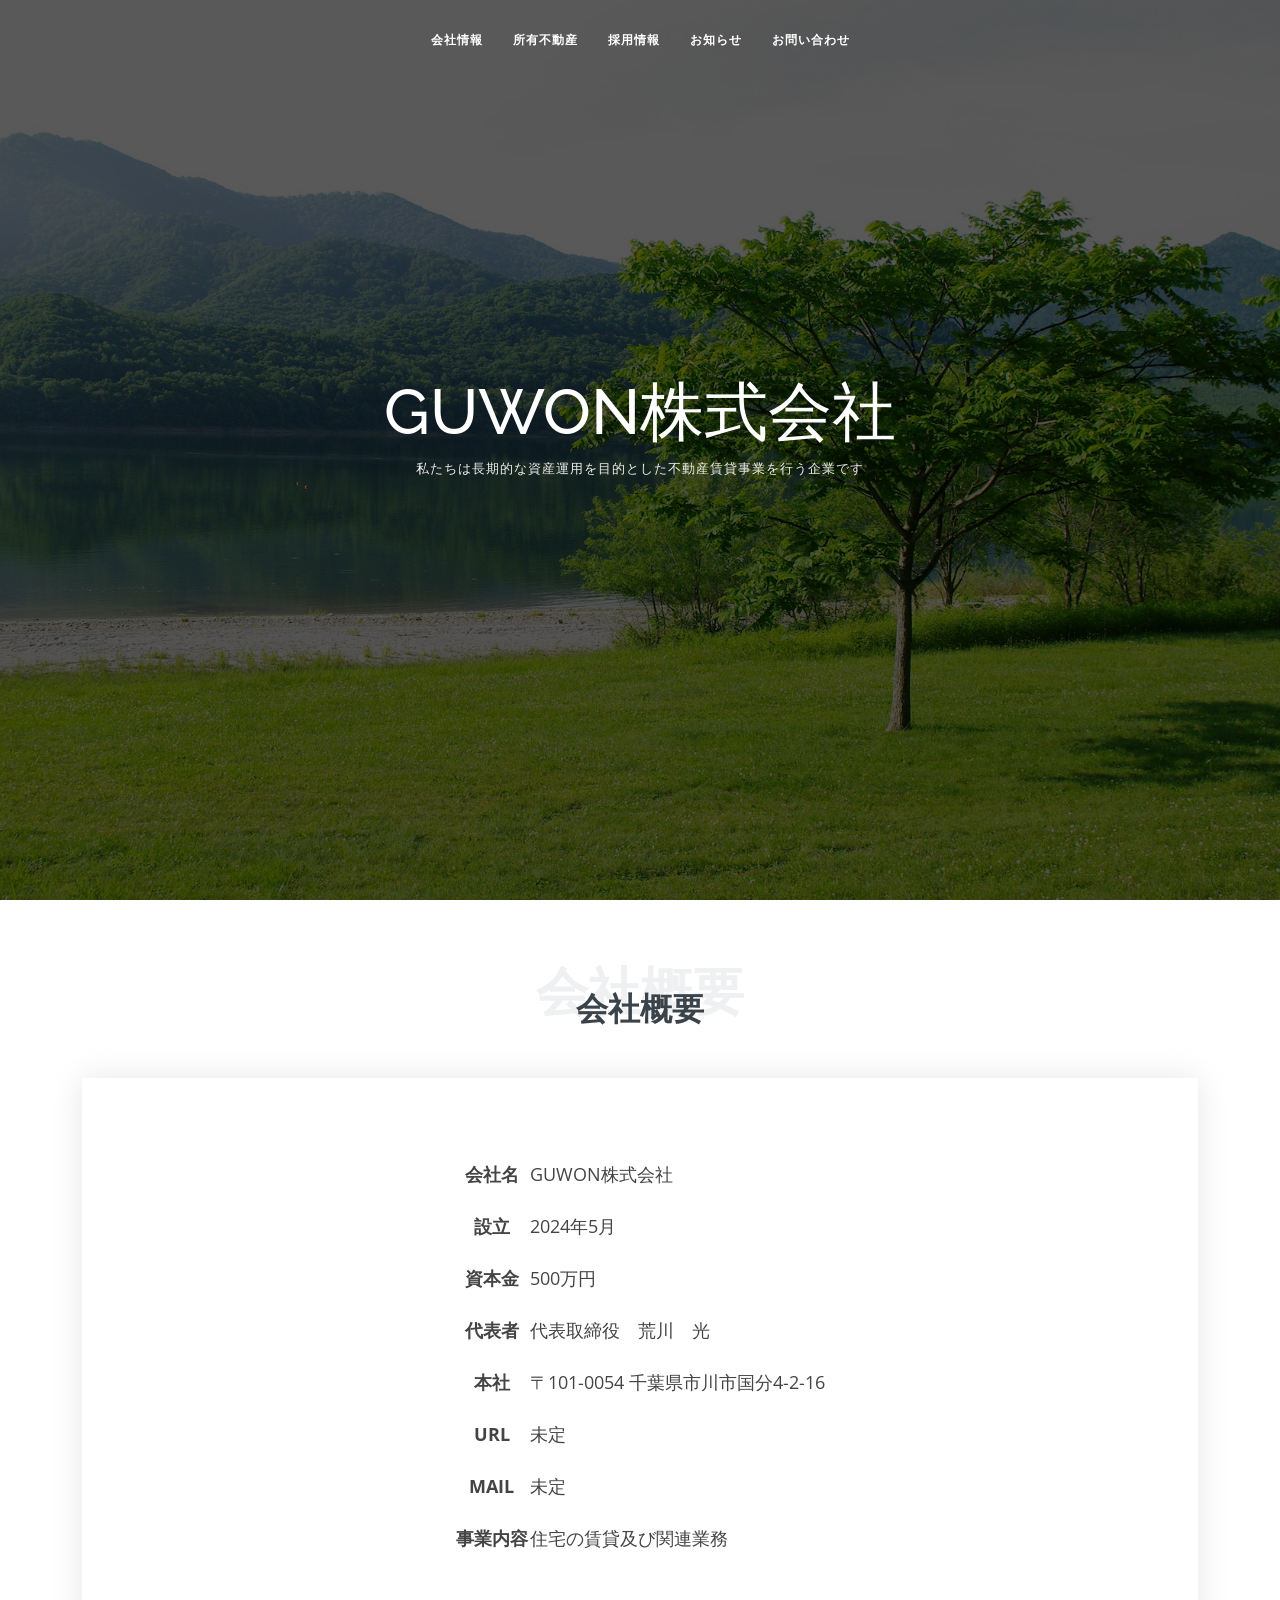
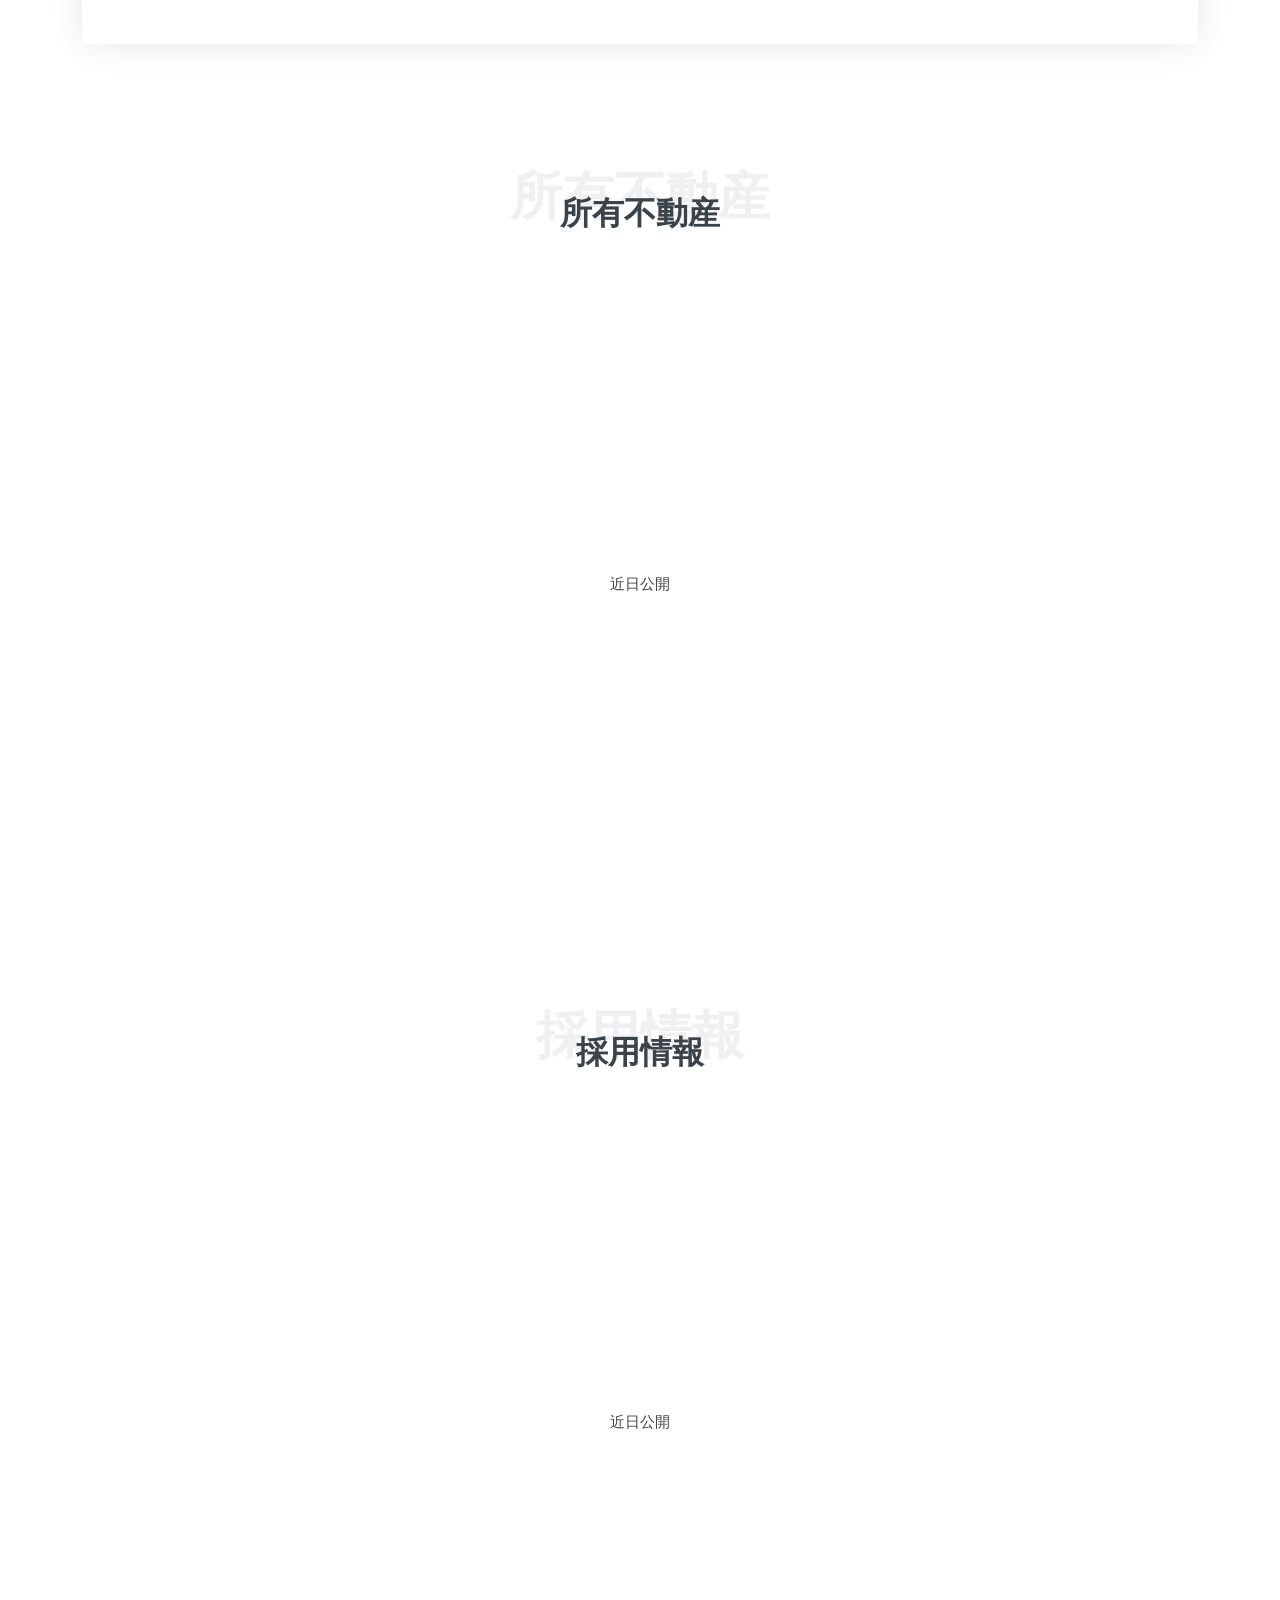
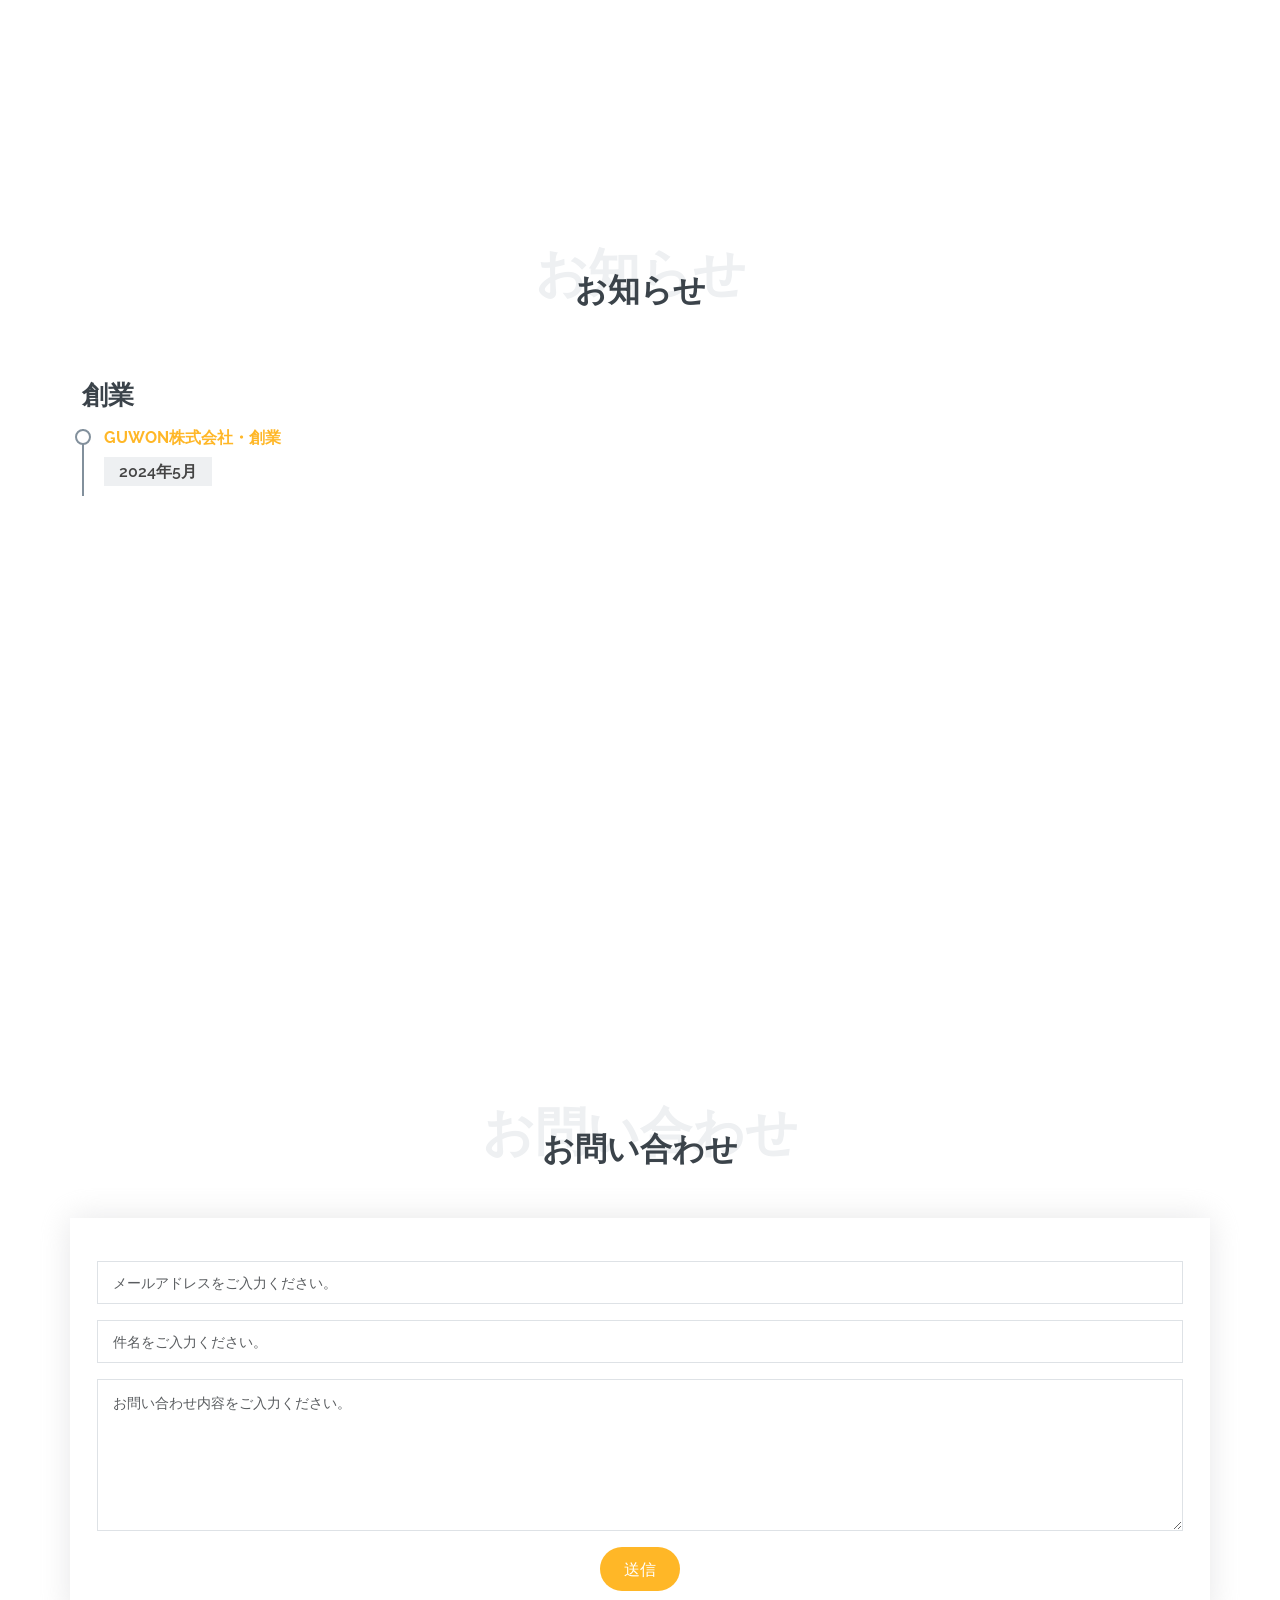
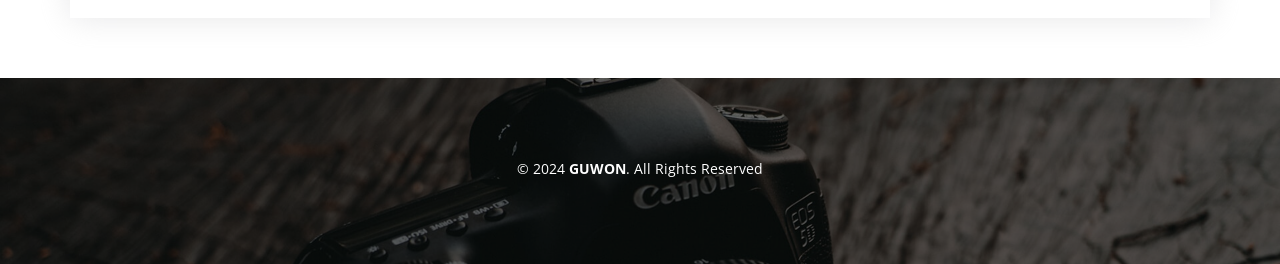
==== commit dcfaec5d: "初回修正" ====
--- a/index.html
+++ b/index.html
@@ -42,11 +42,14 @@
 
     <nav id="navbar" class="navbar">
       <ul>
+        <!--
         <li><a class="nav-link scrollto active" href="#hero">Home</a></li>
-        <li><a class="nav-link scrollto" href="#about">About</a></li>
-        <li><a class="nav-link scrollto" href="#resume">Resume</a></li>
-        <li><a class="nav-link scrollto" href="#services">Services</a></li>
-        <li><a class="nav-link scrollto " href="#portfolio">Portfolio</a></li>
+        -->
+        <li><a class="nav-link scrollto" href="#about">会社情報</a></li>
+        <li><a class="nav-link scrollto" href="#services">所有不動産</a></li>
+        <li><a class="nav-link scrollto " href="#portfolio">採用情報</a></li>
+        <li><a class="nav-link scrollto" href="#resume">お知らせ</a></li>
+        <!--
         <li class="dropdown"><a href="#"><span>Drop Down</span> <i class="bi bi-chevron-down"></i></a>
           <ul>
             <li><a href="#">Drop Down 1</a></li>
@@ -64,7 +67,8 @@
             <li><a href="#">Drop Down 4</a></li>
           </ul>
         </li>
-        <li><a class="nav-link scrollto" href="#contact">Contact</a></li>
+        -->
+        <li><a class="nav-link scrollto" href="#contact">お問い合わせ</a></li>
       </ul>
       <i class="bi bi-list mobile-nav-toggle"></i>
     </nav><!-- .navbar -->
@@ -74,9 +78,9 @@
   <!-- ======= Hero Section ======= -->
   <section id="hero">
     <div class="hero-container">
-      <h1>Laura Thomson</h1>
-      <h2>I'm a Professional Photographer In New York City</h2>
-      <a href="#about" class="btn-scroll scrollto" title="Scroll Down"><i class="bx bx-chevron-down"></i></a>
+      <h1>GUWON株式会社</h1>
+      <h2>私たちは長期的な資産運用を目的とした不動産賃貸事業を行う企業です</h2>
+      <!--<a href="#about" class="btn-scroll scrollto" title="Scroll Down"><i class="bx bx-chevron-down"></i></a>-->
     </div>
   </section><!-- End Hero -->
 
@@ -85,124 +89,183 @@
     <!-- ======= About Me Section ======= -->
     <section id="about" class="about">
       <div class="container">
-
-        <div class="section-title">
-          <span>About Me</span>
-          <h2>About Me</h2>
-          <p>Sit sint consectetur velit quisquam cupiditate impedit suscipit alias</p>
-        </div>
-
-        <div class="row">
-          <div class="image col-lg-4 d-flex align-items-stretch justify-content-center justify-content-lg-start"></div>
-          <div class="col-lg-8 d-flex flex-column align-items-stretch">
-            <div class="content ps-lg-4 d-flex flex-column justify-content-center">
-              <div class="row">
-                <div class="col-lg-6">
-                  <ul>
-                    <li><i class="bi bi-chevron-right"></i> <strong>Name:</strong> <span>Laura Thomso</span></li>
-                    <li><i class="bi bi-chevron-right"></i> <strong>Website:</strong> <span>www.example.com</span></li>
-                    <li><i class="bi bi-chevron-right"></i> <strong>Phone:</strong> <span>+123 456 7890</span></li>
-                    <li><i class="bi bi-chevron-right"></i> <strong>City:</strong> <span>New York, USA</span></li>
-                  </ul>
-                </div>
-                <div class="col-lg-6">
-                  <ul>
-                    <li><i class="bi bi-chevron-right"></i> <strong>Age:</strong> <span>30</span></li>
-                    <li><i class="bi bi-chevron-right"></i> <strong>Degree:</strong> <span>Master</span></li>
-                    <li><i class="bi bi-chevron-right"></i> <strong>PhEmailone:</strong> <span>email@example.com</span></li>
-                    <li><i class="bi bi-chevron-right"></i> <strong>Freelance:</strong> <span>Available</span></li>
-                  </ul>
-                </div>
-              </div>
-              <div class="row mt-n4">
-                <div class="col-md-6 mt-5 d-md-flex align-items-md-stretch">
-                  <div class="count-box">
-                    <i class="bi bi-emoji-smile" style="color: #20b38e;"></i>
-                    <span data-purecounter-start="0" data-purecounter-end="232" data-purecounter-duration="1" class="purecounter"></span>
-                    <p><strong>Happy Clients</strong> consequuntur voluptas nostrum aliquid ipsam architecto ut.</p>
-                  </div>
-                </div>
-
-                <div class="col-md-6 mt-5 d-md-flex align-items-md-stretch">
-                  <div class="count-box">
-                    <i class="bi bi-journal-richtextr" style="color: #8a1ac2;"></i>
-                    <span data-purecounter-start="0" data-purecounter-end="521" data-purecounter-duration="1" class="purecounter"></span>
-                    <p><strong>Projects</strong> adipisci atque cum quia aspernatur totam laudantium et quia dere tan</p>
-                  </div>
-                </div>
-
-                <div class="col-md-6 mt-5 d-md-flex align-items-md-stretch">
-                  <div class="count-box">
-                    <i class="bi bi-clock" style="color: #2cbdee;"></i>
-                    <span data-purecounter-start="0" data-purecounter-end="18" data-purecounter-duration="1" class="purecounter"></span>
-                    <p><strong>Years of experience</strong> aut commodi quaerat modi aliquam nam ducimus aut voluptate non vel</p>
-                  </div>
-                </div>
-
-                <div class="col-md-6 mt-5 d-md-flex align-items-md-stretch">
-                  <div class="count-box">
-                    <i class="bi bi-award" style="color: #ffb459;"></i>
-                    <span data-purecounter-start="0" data-purecounter-end="16" data-purecounter-duration="1" class="purecounter"></span>
-                    <p><strong>Awards</strong> rerum asperiores dolor alias quo reprehenderit eum et nemo pad der</p>
-                  </div>
-                </div>
-              </div>
-            </div><!-- End .content-->
-
-            <div class="skills-content ps-lg-4">
-              <div class="progress">
-                <span class="skill">HTML <i class="val">100%</i></span>
-                <div class="progress-bar-wrap">
-                  <div class="progress-bar" role="progressbar" aria-valuenow="100" aria-valuemin="0" aria-valuemax="100"></div>
-                </div>
-              </div>
-
-              <div class="progress">
-                <span class="skill">CSS <i class="val">90%</i></span>
-                <div class="progress-bar-wrap">
-                  <div class="progress-bar" role="progressbar" aria-valuenow="90" aria-valuemin="0" aria-valuemax="100"></div>
-                </div>
-              </div>
-
-              <div class="progress">
-                <span class="skill">JavaScript <i class="val">75%</i></span>
-                <div class="progress-bar-wrap">
-                  <div class="progress-bar" role="progressbar" aria-valuenow="75" aria-valuemin="0" aria-valuemax="100"></div>
-                </div>
-              </div>
-            </div>
-
-          </div>
-        </div>
-
-      </div>
-    </section><!-- End About Me Section -->
+        <div class="section-title">
+          <span>会社概要</span>
+          <h2>会社概要</h2>
+        </div>
+        <div class="info-box">
+          <table class="aboutTable">
+            <tbody>
+              <tr><th>会社名</br></th><td align="left">GUWON株式会社</td></tr>
+              <tr><th>設立</th><td align="left">2024年5月</td></tr>
+              <tr><th>資本金</th><td align="left">500万円</td></tr>
+              <tr><th>代表者</th><td align="left">代表取締役　荒川　光</td></tr>
+              <tr><th>本社</th><td align="left">〒101-0054 千葉県市川市国分4-2-16<br></tr>
+              <tr><th>URL</th><td align="left">未定</td></tr>
+              <tr><th>MAIL</th><td align="left">未定</td></tr>
+              <tr><th>事業内容</th><td align="left">住宅の賃貸及び関連業務</td></tr>
+            </tbody>
+          </table>
+        </div>
+        </div>
+      </div>
+    </section>
+    <!-- End About Me Section -->
+
+    <!-- ======= My Services Section ======= -->
+    <section id="services" class="services">
+      <div class="container">
+
+        <div class="section-title">
+          <span>所有不動産</span>
+          <h2>所有不動産</h2>
+        </div>
+        <p class="description">近日公開</p>
+        <!--
+        <ul id="portfolio-flters" class="d-flex justify-content-center">
+          <li data-filter="*" class="filter-active">All</li>
+          <li data-filter=".filter-app">App</li>
+          <li data-filter=".filter-card">Card</li>
+          <li data-filter=".filter-web">Web</li>
+        </ul>
+
+        <div class="row portfolio-container">
+
+          <div class="col-lg-4 col-md-6 portfolio-item filter-app">
+            <div class="portfolio-img"><img src="assets/img/portfolio/portfolio-1.jpg" class="img-fluid" alt=""></div>
+            <div class="portfolio-info">
+              <h4>App 1</h4>
+              <p>App</p>
+              <a href="assets/img/portfolio/portfolio-1.jpg" data-gallery="portfolioGallery" class="portfolio-lightbox preview-link" title="App 1"><i class="bx bx-plus"></i></a>
+              <a href="portfolio-details.html" class="details-link" title="More Details"><i class="bx bx-link"></i></a>
+            </div>
+          </div>
+
+          <div class="col-lg-4 col-md-6 portfolio-item filter-web">
+            <div class="portfolio-img"><img src="assets/img/portfolio/portfolio-2.jpg" class="img-fluid" alt=""></div>
+            <div class="portfolio-info">
+              <h4>Web 3</h4>
+              <p>Web</p>
+              <a href="assets/img/portfolio/portfolio-2.jpg" data-gallery="portfolioGallery" class="portfolio-lightbox preview-link" title="Web 3"><i class="bx bx-plus"></i></a>
+              <a href="portfolio-details.html" class="details-link" title="More Details"><i class="bx bx-link"></i></a>
+            </div>
+          </div>
+
+          <div class="col-lg-4 col-md-6 portfolio-item filter-app">
+            <div class="portfolio-img"><img src="assets/img/portfolio/portfolio-3.jpg" class="img-fluid" alt=""></div>
+            <div class="portfolio-info">
+              <h4>App 2</h4>
+              <p>App</p>
+              <a href="assets/img/portfolio/portfolio-3.jpg" data-gallery="portfolioGallery" class="portfolio-lightbox preview-link" title="App 2"><i class="bx bx-plus"></i></a>
+              <a href="portfolio-details.html" class="details-link" title="More Details"><i class="bx bx-link"></i></a>
+            </div>
+          </div>
+
+          <div class="col-lg-4 col-md-6 portfolio-item filter-card">
+            <div class="portfolio-img"><img src="assets/img/portfolio/portfolio-4.jpg" class="img-fluid" alt=""></div>
+            <div class="portfolio-info">
+              <h4>Card 2</h4>
+              <p>Card</p>
+              <a href="assets/img/portfolio/portfolio-4.jpg" data-gallery="portfolioGallery" class="portfolio-lightbox preview-link" title="Card 2"><i class="bx bx-plus"></i></a>
+              <a href="portfolio-details.html" class="details-link" title="More Details"><i class="bx bx-link"></i></a>
+            </div>
+          </div>
+
+          <div class="col-lg-4 col-md-6 portfolio-item filter-web">
+            <div class="portfolio-img"><img src="assets/img/portfolio/portfolio-5.jpg" class="img-fluid" alt=""></div>
+            <div class="portfolio-info">
+              <h4>Web 2</h4>
+              <p>Web</p>
+              <a href="assets/img/portfolio/portfolio-5.jpg" data-gallery="portfolioGallery" class="portfolio-lightbox preview-link" title="Web 2"><i class="bx bx-plus"></i></a>
+              <a href="portfolio-details.html" class="details-link" title="More Details"><i class="bx bx-link"></i></a>
+            </div>
+          </div>
+
+          <div class="col-lg-4 col-md-6 portfolio-item filter-app">
+            <div class="portfolio-img"><img src="assets/img/portfolio/portfolio-6.jpg" class="img-fluid" alt=""></div>
+            <div class="portfolio-info">
+              <h4>App 3</h4>
+              <p>App</p>
+              <a href="assets/img/portfolio/portfolio-6.jpg" data-gallery="portfolioGallery" class="portfolio-lightbox preview-link" title="App 3"><i class="bx bx-plus"></i></a>
+              <a href="portfolio-details.html" class="details-link" title="More Details"><i class="bx bx-link"></i></a>
+            </div>
+          </div>
+
+          <div class="col-lg-4 col-md-6 portfolio-item filter-card">
+            <div class="portfolio-img"><img src="assets/img/portfolio/portfolio-7.jpg" class="img-fluid" alt=""></div>
+            <div class="portfolio-info">
+              <h4>Card 1</h4>
+              <p>Card</p>
+              <a href="assets/img/portfolio/portfolio-7.jpg" data-gallery="portfolioGallery" class="portfolio-lightbox preview-link" title="Card 1"><i class="bx bx-plus"></i></a>
+              <a href="portfolio-details.html" class="details-link" title="More Details"><i class="bx bx-link"></i></a>
+            </div>
+          </div>
+
+          <div class="col-lg-4 col-md-6 portfolio-item filter-card">
+            <div class="portfolio-img"><img src="assets/img/portfolio/portfolio-8.jpg" class="img-fluid" alt=""></div>
+            <div class="portfolio-info">
+              <h4>Card 3</h4>
+              <p>Card</p>
+              <a href="assets/img/portfolio/portfolio-8.jpg" data-gallery="portfolioGallery" class="portfolio-lightbox preview-link" title="Card 3"><i class="bx bx-plus"></i></a>
+              <a href="portfolio-details.html" class="details-link" title="More Details"><i class="bx bx-link"></i></a>
+            </div>
+          </div>
+
+          <div class="col-lg-4 col-md-6 portfolio-item filter-web">
+            <div class="portfolio-img"><img src="assets/img/portfolio/portfolio-9.jpg" class="img-fluid" alt=""></div>
+            <div class="portfolio-info">
+              <h4>Web 3</h4>
+              <p>Web</p>
+              <a href="assets/img/portfolio/portfolio-9.jpg" data-gallery="portfolioGallery" class="portfolio-lightbox preview-link" title="Web 3"><i class="bx bx-plus"></i></a>
+              <a href="portfolio-details.html" class="details-link" title="More Details"><i class="bx bx-link"></i></a>
+            </div>
+          </div>
+        -->
+
+      </div>
+
+      </div>
+    </section><!-- End My Services Section -->
+
+    <!-- ======= My Portfolio Section ======= -->
+    <section id="portfolio" class="portfolio">
+      <div class="container">
+
+        <div class="section-title">
+          <span>採用情報</span>
+          <h2>採用情報</h2>
+        </div>
+        <p class="description">近日公開</p>
+      </div>
+      </div>
+    </section><!-- End My Portfolio Section -->
 
     <!-- ======= My Resume Section ======= -->
     <section id="resume" class="resume">
       <div class="container">
 
         <div class="section-title">
-          <span>My Resume</span>
-          <h2>My Resume</h2>
-          <p>Sit sint consectetur velit quisquam cupiditate impedit suscipit alias</p>
-        </div>
-
-        <div class="row">
+          <span>お知らせ</span>
+          <h2>お知らせ</h2>
+        </div>
+
+        <div class="content">
           <div class="col-lg-6">
-            <h3 class="resume-title">Sumary</h3>
+            <h3 class="resume-title">創業</h3>
             <div class="resume-item pb-0">
-              <h4>Alice Barkley</h4>
-              <p><em>Innovative and deadline-driven Graphic Designer with 3+ years of experience designing and developing user-centered digital/print marketing material from initial concept to final, polished deliverable.</em></p>
+              <h4>GUWON株式会社・創業</h4>
+              <h5>2024年5月</h5>
               <p>
+              <!--
               <ul>
-                <li>Portland par 127,Orlando, FL</li>
+                  <li>Portland par 127,Orlando, FL</li>
                 <li>(123) 456-7891</li>
                 <li>alice.barkley@example.com</li>
               </ul>
+              -->
               </p>
             </div>
-
+            <!--
             <h3 class="resume-title">Education</h3>
             <div class="resume-item">
               <h4>Master of Fine Arts &amp; Graphic Design</h4>
@@ -245,420 +308,50 @@
               </ul>
               </p>
             </div>
+            -->
           </div>
         </div>
 
       </div>
     </section><!-- End My Resume Section -->
-
-    <!-- ======= My Services Section ======= -->
-    <section id="services" class="services">
-      <div class="container">
-
-        <div class="section-title">
-          <span>My Services</span>
-          <h2>My Services</h2>
-          <p>Sit sint consectetur velit quisquam cupiditate impedit suscipit alias</p>
-        </div>
-
-        <div class="row">
-          <div class="col-md-6 col-lg-3 d-flex align-items-stretch mb-5 mb-lg-0">
-            <div class="icon-box">
-              <div class="icon"><i class="bx bxl-dribbble"></i></div>
-              <h4 class="title"><a href="">Lorem Ipsum</a></h4>
-              <p class="description">Voluptatum deleniti atque corrupti quos dolores et quas molestias excepturi sint occaecati cupiditate non provident</p>
-            </div>
-          </div>
-
-          <div class="col-md-6 col-lg-3 d-flex align-items-stretch mb-5 mb-lg-0">
-            <div class="icon-box">
-              <div class="icon"><i class="bx bx-file"></i></div>
-              <h4 class="title"><a href="">Sed ut perspiciatis</a></h4>
-              <p class="description">Duis aute irure dolor in reprehenderit in voluptate velit esse cillum dolore eu fugiat nulla pariatur</p>
-            </div>
-          </div>
-
-          <div class="col-md-6 col-lg-3 d-flex align-items-stretch mb-5 mb-lg-0">
-            <div class="icon-box">
-              <div class="icon"><i class="bx bx-tachometer"></i></div>
-              <h4 class="title"><a href="">Magni Dolores</a></h4>
-              <p class="description">Excepteur sint occaecat cupidatat non proident, sunt in culpa qui officia deserunt mollit anim id est laborum</p>
-            </div>
-          </div>
-
-          <div class="col-md-6 col-lg-3 d-flex align-items-stretch mb-5 mb-lg-0">
-            <div class="icon-box">
-              <div class="icon"><i class="bx bx-world"></i></div>
-              <h4 class="title"><a href="">Nemo Enim</a></h4>
-              <p class="description">At vero eos et accusamus et iusto odio dignissimos ducimus qui blanditiis praesentium voluptatum deleniti atque</p>
-            </div>
-          </div>
-
-        </div>
-
-      </div>
-    </section><!-- End My Services Section -->
-
-    <!-- ======= Testimonials Section ======= -->
-    <section id="testimonials" class="testimonials">
-      <div class="container position-relative">
-
-        <div class="testimonials-slider swiper" data-aos="fade-up" data-aos-delay="100">
-          <div class="swiper-wrapper">
-
-            <div class="swiper-slide">
-              <div class="testimonial-item">
-                <img src="assets/img/testimonials/testimonials-1.jpg" class="testimonial-img" alt="">
-                <h3>Saul Goodman</h3>
-                <h4>Ceo &amp; Founder</h4>
-                <p>
-                  <i class="bx bxs-quote-alt-left quote-icon-left"></i>
-                  Proin iaculis purus consequat sem cure digni ssim donec porttitora entum suscipit rhoncus. Accusantium quam, ultricies eget id, aliquam eget nibh et. Maecen aliquam, risus at semper.
-                  <i class="bx bxs-quote-alt-right quote-icon-right"></i>
-                </p>
-              </div>
-            </div><!-- End testimonial item -->
-
-            <div class="swiper-slide">
-              <div class="testimonial-item">
-                <img src="assets/img/testimonials/testimonials-2.jpg" class="testimonial-img" alt="">
-                <h3>Sara Wilsson</h3>
-                <h4>Designer</h4>
-                <p>
-                  <i class="bx bxs-quote-alt-left quote-icon-left"></i>
-                  Export tempor illum tamen malis malis eram quae irure esse labore quem cillum quid cillum eram malis quorum velit fore eram velit sunt aliqua noster fugiat irure amet legam anim culpa.
-                  <i class="bx bxs-quote-alt-right quote-icon-right"></i>
-                </p>
-              </div>
-            </div><!-- End testimonial item -->
-
-            <div class="swiper-slide">
-              <div class="testimonial-item">
-                <img src="assets/img/testimonials/testimonials-3.jpg" class="testimonial-img" alt="">
-                <h3>Jena Karlis</h3>
-                <h4>Store Owner</h4>
-                <p>
-                  <i class="bx bxs-quote-alt-left quote-icon-left"></i>
-                  Enim nisi quem export duis labore cillum quae magna enim sint quorum nulla quem veniam duis minim tempor labore quem eram duis noster aute amet eram fore quis sint minim.
-                  <i class="bx bxs-quote-alt-right quote-icon-right"></i>
-                </p>
-              </div>
-            </div><!-- End testimonial item -->
-
-            <div class="swiper-slide">
-              <div class="testimonial-item">
-                <img src="assets/img/testimonials/testimonials-4.jpg" class="testimonial-img" alt="">
-                <h3>Matt Brandon</h3>
-                <h4>Freelancer</h4>
-                <p>
-                  <i class="bx bxs-quote-alt-left quote-icon-left"></i>
-                  Fugiat enim eram quae cillum dolore dolor amet nulla culpa multos export minim fugiat minim velit minim dolor enim duis veniam ipsum anim magna sunt elit fore quem dolore labore illum veniam.
-                  <i class="bx bxs-quote-alt-right quote-icon-right"></i>
-                </p>
-              </div>
-            </div><!-- End testimonial item -->
-
-            <div class="swiper-slide">
-              <div class="testimonial-item">
-                <img src="assets/img/testimonials/testimonials-5.jpg" class="testimonial-img" alt="">
-                <h3>John Larson</h3>
-                <h4>Entrepreneur</h4>
-                <p>
-                  <i class="bx bxs-quote-alt-left quote-icon-left"></i>
-                  Quis quorum aliqua sint quem legam fore sunt eram irure aliqua veniam tempor noster veniam enim culpa labore duis sunt culpa nulla illum cillum fugiat legam esse veniam culpa fore nisi cillum quid.
-                  <i class="bx bxs-quote-alt-right quote-icon-right"></i>
-                </p>
-              </div>
-            </div><!-- End testimonial item -->
-
-          </div>
-          <div class="swiper-pagination"></div>
-        </div>
-
-      </div>
-    </section><!-- End Testimonials Section -->
-
-    <!-- ======= My Portfolio Section ======= -->
-    <section id="portfolio" class="portfolio">
-      <div class="container">
-
-        <div class="section-title">
-          <span>My Portfolio</span>
-          <h2>My Portfolio</h2>
-          <p>Sit sint consectetur velit quisquam cupiditate impedit suscipit alias</p>
-        </div>
-
-        <ul id="portfolio-flters" class="d-flex justify-content-center">
-          <li data-filter="*" class="filter-active">All</li>
-          <li data-filter=".filter-app">App</li>
-          <li data-filter=".filter-card">Card</li>
-          <li data-filter=".filter-web">Web</li>
-        </ul>
-
-        <div class="row portfolio-container">
-
-          <div class="col-lg-4 col-md-6 portfolio-item filter-app">
-            <div class="portfolio-img"><img src="assets/img/portfolio/portfolio-1.jpg" class="img-fluid" alt=""></div>
-            <div class="portfolio-info">
-              <h4>App 1</h4>
-              <p>App</p>
-              <a href="assets/img/portfolio/portfolio-1.jpg" data-gallery="portfolioGallery" class="portfolio-lightbox preview-link" title="App 1"><i class="bx bx-plus"></i></a>
-              <a href="portfolio-details.html" class="details-link" title="More Details"><i class="bx bx-link"></i></a>
-            </div>
-          </div>
-
-          <div class="col-lg-4 col-md-6 portfolio-item filter-web">
-            <div class="portfolio-img"><img src="assets/img/portfolio/portfolio-2.jpg" class="img-fluid" alt=""></div>
-            <div class="portfolio-info">
-              <h4>Web 3</h4>
-              <p>Web</p>
-              <a href="assets/img/portfolio/portfolio-2.jpg" data-gallery="portfolioGallery" class="portfolio-lightbox preview-link" title="Web 3"><i class="bx bx-plus"></i></a>
-              <a href="portfolio-details.html" class="details-link" title="More Details"><i class="bx bx-link"></i></a>
-            </div>
-          </div>
-
-          <div class="col-lg-4 col-md-6 portfolio-item filter-app">
-            <div class="portfolio-img"><img src="assets/img/portfolio/portfolio-3.jpg" class="img-fluid" alt=""></div>
-            <div class="portfolio-info">
-              <h4>App 2</h4>
-              <p>App</p>
-              <a href="assets/img/portfolio/portfolio-3.jpg" data-gallery="portfolioGallery" class="portfolio-lightbox preview-link" title="App 2"><i class="bx bx-plus"></i></a>
-              <a href="portfolio-details.html" class="details-link" title="More Details"><i class="bx bx-link"></i></a>
-            </div>
-          </div>
-
-          <div class="col-lg-4 col-md-6 portfolio-item filter-card">
-            <div class="portfolio-img"><img src="assets/img/portfolio/portfolio-4.jpg" class="img-fluid" alt=""></div>
-            <div class="portfolio-info">
-              <h4>Card 2</h4>
-              <p>Card</p>
-              <a href="assets/img/portfolio/portfolio-4.jpg" data-gallery="portfolioGallery" class="portfolio-lightbox preview-link" title="Card 2"><i class="bx bx-plus"></i></a>
-              <a href="portfolio-details.html" class="details-link" title="More Details"><i class="bx bx-link"></i></a>
-            </div>
-          </div>
-
-          <div class="col-lg-4 col-md-6 portfolio-item filter-web">
-            <div class="portfolio-img"><img src="assets/img/portfolio/portfolio-5.jpg" class="img-fluid" alt=""></div>
-            <div class="portfolio-info">
-              <h4>Web 2</h4>
-              <p>Web</p>
-              <a href="assets/img/portfolio/portfolio-5.jpg" data-gallery="portfolioGallery" class="portfolio-lightbox preview-link" title="Web 2"><i class="bx bx-plus"></i></a>
-              <a href="portfolio-details.html" class="details-link" title="More Details"><i class="bx bx-link"></i></a>
-            </div>
-          </div>
-
-          <div class="col-lg-4 col-md-6 portfolio-item filter-app">
-            <div class="portfolio-img"><img src="assets/img/portfolio/portfolio-6.jpg" class="img-fluid" alt=""></div>
-            <div class="portfolio-info">
-              <h4>App 3</h4>
-              <p>App</p>
-              <a href="assets/img/portfolio/portfolio-6.jpg" data-gallery="portfolioGallery" class="portfolio-lightbox preview-link" title="App 3"><i class="bx bx-plus"></i></a>
-              <a href="portfolio-details.html" class="details-link" title="More Details"><i class="bx bx-link"></i></a>
-            </div>
-          </div>
-
-          <div class="col-lg-4 col-md-6 portfolio-item filter-card">
-            <div class="portfolio-img"><img src="assets/img/portfolio/portfolio-7.jpg" class="img-fluid" alt=""></div>
-            <div class="portfolio-info">
-              <h4>Card 1</h4>
-              <p>Card</p>
-              <a href="assets/img/portfolio/portfolio-7.jpg" data-gallery="portfolioGallery" class="portfolio-lightbox preview-link" title="Card 1"><i class="bx bx-plus"></i></a>
-              <a href="portfolio-details.html" class="details-link" title="More Details"><i class="bx bx-link"></i></a>
-            </div>
-          </div>
-
-          <div class="col-lg-4 col-md-6 portfolio-item filter-card">
-            <div class="portfolio-img"><img src="assets/img/portfolio/portfolio-8.jpg" class="img-fluid" alt=""></div>
-            <div class="portfolio-info">
-              <h4>Card 3</h4>
-              <p>Card</p>
-              <a href="assets/img/portfolio/portfolio-8.jpg" data-gallery="portfolioGallery" class="portfolio-lightbox preview-link" title="Card 3"><i class="bx bx-plus"></i></a>
-              <a href="portfolio-details.html" class="details-link" title="More Details"><i class="bx bx-link"></i></a>
-            </div>
-          </div>
-
-          <div class="col-lg-4 col-md-6 portfolio-item filter-web">
-            <div class="portfolio-img"><img src="assets/img/portfolio/portfolio-9.jpg" class="img-fluid" alt=""></div>
-            <div class="portfolio-info">
-              <h4>Web 3</h4>
-              <p>Web</p>
-              <a href="assets/img/portfolio/portfolio-9.jpg" data-gallery="portfolioGallery" class="portfolio-lightbox preview-link" title="Web 3"><i class="bx bx-plus"></i></a>
-              <a href="portfolio-details.html" class="details-link" title="More Details"><i class="bx bx-link"></i></a>
-            </div>
-          </div>
-
-        </div>
-
-      </div>
-    </section><!-- End My Portfolio Section -->
-
-    <!-- ======= Pricing Section ======= -->
-    <section id="pricing" class="pricing">
-      <div class="container">
-
-        <div class="section-title">
-          <span>Pricing</span>
-          <h2>Pricing</h2>
-          <p>Sit sint consectetur velit quisquam cupiditate impedit suscipit alias</p>
-        </div>
-
-        <div class="row">
-
-          <div class="col-lg-3 col-md-6">
-            <div class="box">
-              <h3>Free</h3>
-              <h4><sup>$</sup>0<span> / month</span></h4>
-              <ul>
-                <li>Aida dere</li>
-                <li>Nec feugiat nisl</li>
-                <li>Nulla at volutpat dola</li>
-                <li class="na">Pharetra massa</li>
-                <li class="na">Massa ultricies mi</li>
-              </ul>
-              <div class="btn-wrap">
-                <a href="#" class="btn-buy">Buy Now</a>
-              </div>
-            </div>
-          </div>
-
-          <div class="col-lg-3 col-md-6 mt-4 mt-md-0">
-            <div class="box featured">
-              <h3>Business</h3>
-              <h4><sup>$</sup>19<span> / month</span></h4>
-              <ul>
-                <li>Aida dere</li>
-                <li>Nec feugiat nisl</li>
-                <li>Nulla at volutpat dola</li>
-                <li>Pharetra massa</li>
-                <li class="na">Massa ultricies mi</li>
-              </ul>
-              <div class="btn-wrap">
-                <a href="#" class="btn-buy">Buy Now</a>
-              </div>
-            </div>
-          </div>
-
-          <div class="col-lg-3 col-md-6 mt-4 mt-lg-0">
-            <div class="box">
-              <h3>Developer</h3>
-              <h4><sup>$</sup>29<span> / month</span></h4>
-              <ul>
-                <li>Aida dere</li>
-                <li>Nec feugiat nisl</li>
-                <li>Nulla at volutpat dola</li>
-                <li>Pharetra massa</li>
-                <li>Massa ultricies mi</li>
-              </ul>
-              <div class="btn-wrap">
-                <a href="#" class="btn-buy">Buy Now</a>
-              </div>
-            </div>
-          </div>
-
-          <div class="col-lg-3 col-md-6 mt-4 mt-lg-0">
-            <div class="box">
-              <span class="advanced">Advanced</span>
-              <h3>Ultimate</h3>
-              <h4><sup>$</sup>49<span> / month</span></h4>
-              <ul>
-                <li>Aida dere</li>
-                <li>Nec feugiat nisl</li>
-                <li>Nulla at volutpat dola</li>
-                <li>Pharetra massa</li>
-                <li>Massa ultricies mi</li>
-              </ul>
-              <div class="btn-wrap">
-                <a href="#" class="btn-buy">Buy Now</a>
-              </div>
-            </div>
-          </div>
-
-        </div>
-
-      </div>
-    </section><!-- End Pricing Section -->
 
     <!-- ======= Contact Me Section ======= -->
     <section id="contact" class="contact">
       <div class="container">
 
         <div class="section-title">
-          <span>Contact Me</span>
-          <h2>Contact Me</h2>
-          <p>Sit sint consectetur velit quisquam cupiditate impedit suscipit alias</p>
-        </div>
-
+          <span>お問い合わせ</span>
+          <h2>お問い合わせ</h2>
+        </div>
         <div class="row">
-
-          <div class="col-lg-6">
-
-            <div class="row">
-              <div class="col-md-12">
-                <div class="info-box">
-                  <i class="bx bx-share-alt"></i>
-                  <h3>Social Profiles</h3>
-                  <div class="social-links">
-                    <a href="#" class="twitter"><i class="bi bi-twitter"></i></a>
-                    <a href="#" class="facebook"><i class="bi bi-facebook"></i></a>
-                    <a href="#" class="instagram"><i class="bi bi-instagram"></i></a>
-                    <a href="#" class="google-plus"><i class="bi bi-skype"></i></a>
-                    <a href="#" class="linkedin"><i class="bi bi-linkedin"></i></a>
-                  </div>
-                </div>
-              </div>
-              <div class="col-md-6">
-                <div class="info-box mt-4">
-                  <i class="bx bx-envelope"></i>
-                  <h3>Email Me</h3>
-                  <p>contact@example.com</p>
-                </div>
-              </div>
-              <div class="col-md-6">
-                <div class="info-box mt-4">
-                  <i class="bx bx-phone-call"></i>
-                  <h3>Call Me</h3>
-                  <p>+1 5589 55488 55</p>
-                </div>
-              </div>
-            </div>
-
-          </div>
-
-          <div class="col-lg-6">
-            <form action="forms/contact.php" method="post" role="form" class="php-email-form">
-              <div class="row">
-                <div class="col-md-6 form-group">
-                  <input type="text" name="name" class="form-control" id="name" placeholder="Your Name" required>
-                </div>
-                <div class="col-md-6 form-group mt-3 mt-md-0">
-                  <input type="email" class="form-control" name="email" id="email" placeholder="Your Email" required>
-                </div>
-              </div>
-              <div class="form-group mt-3">
-                <input type="text" class="form-control" name="subject" id="subject" placeholder="Subject" required>
-              </div>
-              <div class="form-group mt-3">
-                <textarea class="form-control" name="message" rows="6" placeholder="Message" required></textarea>
-              </div>
-              <div class="my-3">
-                <div class="loading">Loading</div>
-                <div class="error-message"></div>
-                <div class="sent-message">Your message has been sent. Thank you!</div>
-              </div>
-              <div class="text-center"><button type="submit">Send Message</button></div>
-            </form>
-          </div>
-
-        </div>
-
-      </div>
-    </section><!-- End Contact Me Section -->
+          <form action="forms/contact.php" method="post" role="form" class="php-email-form">
+            <div class="form-group mt-3">
+              <input type="email" class="form-control" name="email" id="email" placeholder="メールアドレスをご入力ください。" required>
+            </div>
+            <div class="form-group mt-3">
+              <input type="text" class="form-control" name="subject" id="subject" placeholder="件名をご入力ください。" required>
+            </div>
+            <div class="form-group mt-3">
+              <textarea class="form-control" name="message" rows="6" placeholder="お問い合わせ内容をご入力ください。" required></textarea>
+            </div>
+            <div class="my-3">
+              <div class="loading">Loading</div>
+              <div class="error-message"></div>
+              <div class="sent-message">Your message has been sent. Thank you!</div>
+            </div>
+            <div class="text-center"><button type="submit">送信</button></div>
+          </form>
+        </div>
+      </div>
+    </section>
+    <!-- End Contact Me Section -->
 
   </main><!-- End #main -->
 
   <!-- ======= Footer ======= -->
   <footer id="footer">
     <div class="container">
+      <!--
       <h3>Laura Thomson</h3>
       <p>Et aut eum quis fuga eos sunt ipsa nihil. Labore corporis magni eligendi fuga maxime saepe commodi placeat.</p>
       <div class="social-links">
@@ -668,15 +361,9 @@
         <a href="#" class="google-plus"><i class="bx bxl-skype"></i></a>
         <a href="#" class="linkedin"><i class="bx bxl-linkedin"></i></a>
       </div>
+      -->
       <div class="copyright">
-        &copy; Copyright <strong><span>Laura</span></strong>. All Rights Reserved
-      </div>
-      <div class="credits">
-        <!-- All the links in the footer should remain intact. -->
-        <!-- You can delete the links only if you purchased the pro version. -->
-        <!-- Licensing information: https://bootstrapmade.com/license/ -->
-        <!-- Purchase the pro version with working PHP/AJAX contact form: https://bootstrapmade.com/laura-free-creative-bootstrap-theme/ -->
-        Designed by <a href="https://bootstrapmade.com/">BootstrapMade</a>
+        &copy; 2024 <strong><span>GUWON</span></strong>. All Rights Reserved
       </div>
     </div>
   </footer><!-- End Footer -->
@@ -697,4 +384,4 @@
 
 </body>
 
-</html>+</html>
--- a/assets/css/style.css
+++ b/assets/css/style.css
@@ -89,7 +89,7 @@
 # Navigation Menu
 --------------------------------------------------------------*/
 /**
-* Desktop Navigation 
+* Desktop Navigation
 */
 .navbar {
   padding: 0;
@@ -206,7 +206,7 @@
 }
 
 /**
-* Mobile Navigation 
+* Mobile Navigation
 */
 .mobile-nav-toggle {
   color: #fff;
@@ -310,6 +310,16 @@
 .navbar-mobile .dropdown>.dropdown-active {
   display: block;
 }
+.aboutTable {
+    display: flex;
+    flex-direction: row;
+    align-items: flex-start;
+    justify-content: center;
+    margin: 0 auto;
+    padding: 50px;
+    font-size: 18px;
+    line-height: 50px;
+  }
 
 /*--------------------------------------------------------------
 # Hero Section
@@ -348,7 +358,7 @@
 #hero h1 {
   margin: 0 0 10px 0;
   font-size: 64px;
-  font-family: "Satisfy", serif;
+  font-family: "Raleway", sans-serif;
   color: #fff;
 }
 
@@ -522,9 +532,25 @@
   }
 }
 
+.description {
+  font-size: 15px;
+  line-height: 28px;
+  margin-bottom: 0;
+  height: 600px;
+  align-content: center;
+  text-align: center;
+}
+
 /*--------------------------------------------------------------
 # About Me
 --------------------------------------------------------------*/
+.about .info-box {
+  color: #444444;
+  text-align: center;
+  box-shadow: 0 0 30px rgba(214, 215, 216, 0.6);
+  padding: 20px 0 30px 0;
+}
+
 .about .content h3 {
   font-weight: 700;
   font-size: 26px;
@@ -647,6 +673,10 @@
 /*--------------------------------------------------------------
 # My Resume
 --------------------------------------------------------------*/
+.resume .content {
+  height: 600px;
+}
+
 .resume .resume-title {
   font-size: 26px;
   font-weight: 700;
@@ -750,6 +780,7 @@
   font-size: 15px;
   line-height: 28px;
   margin-bottom: 0;
+  height: 600px;
 }
 
 .services .icon-box:hover {
@@ -1266,7 +1297,7 @@
   padding: 10px 24px;
   color: #fff;
   transition: 0.4s;
-  border-radius: 5px;
+  border-radius: 22px;
 }
 
 .contact .php-email-form button[type=submit]:hover {
@@ -1358,4 +1389,4 @@
 
 #footer .credits {
   font-size: 13px;
-}+}
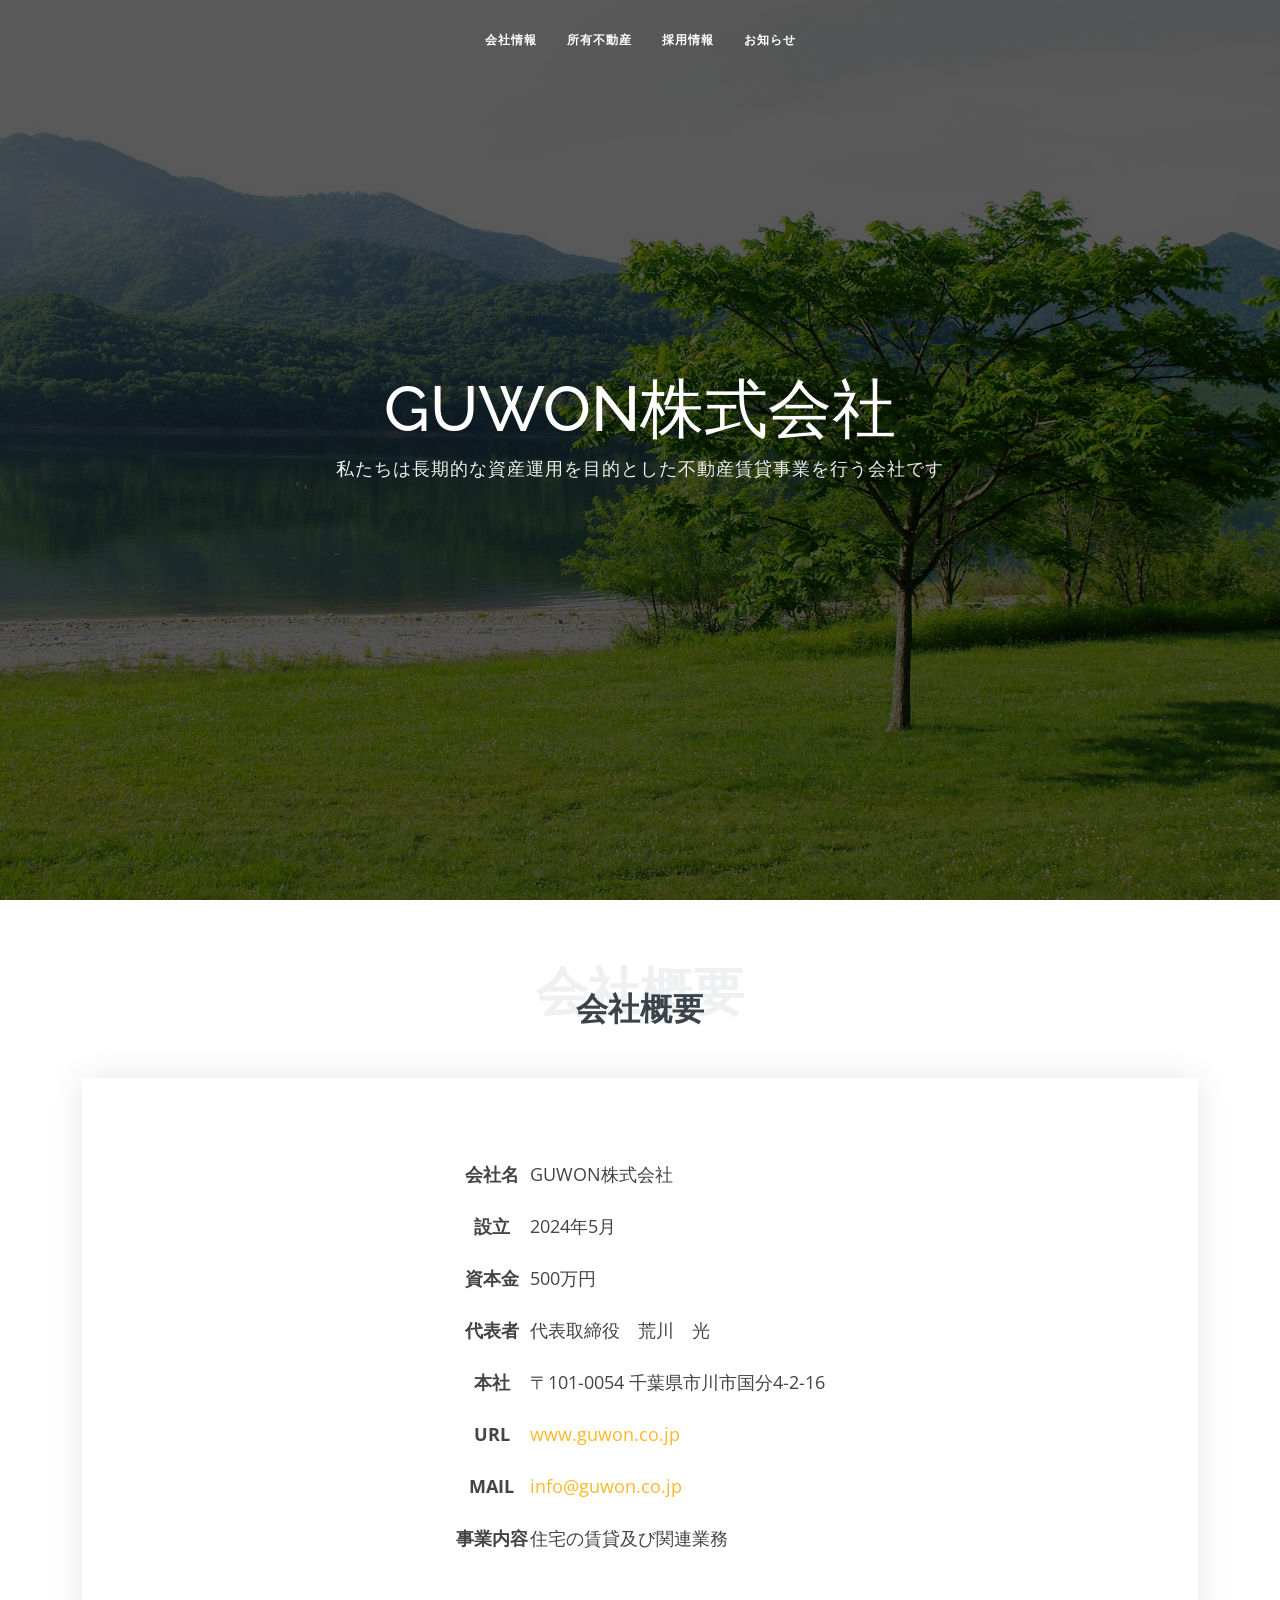
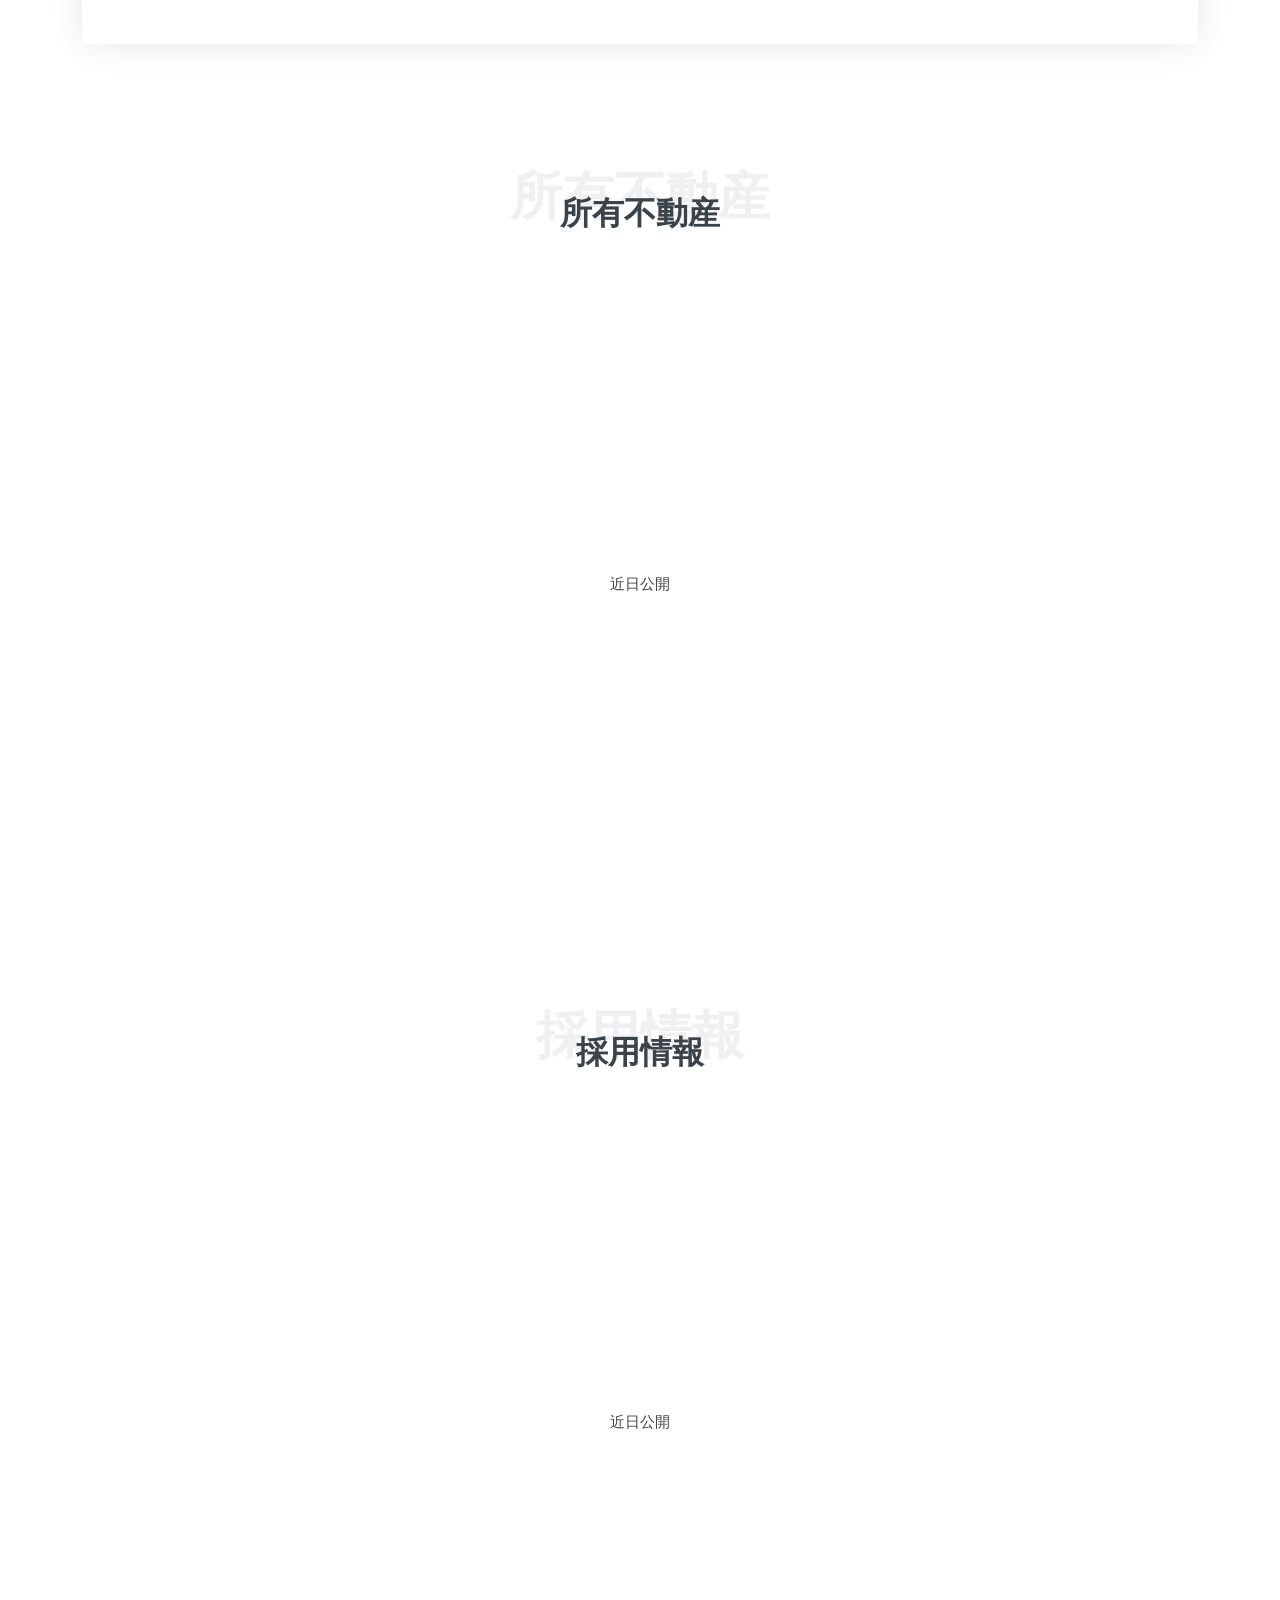
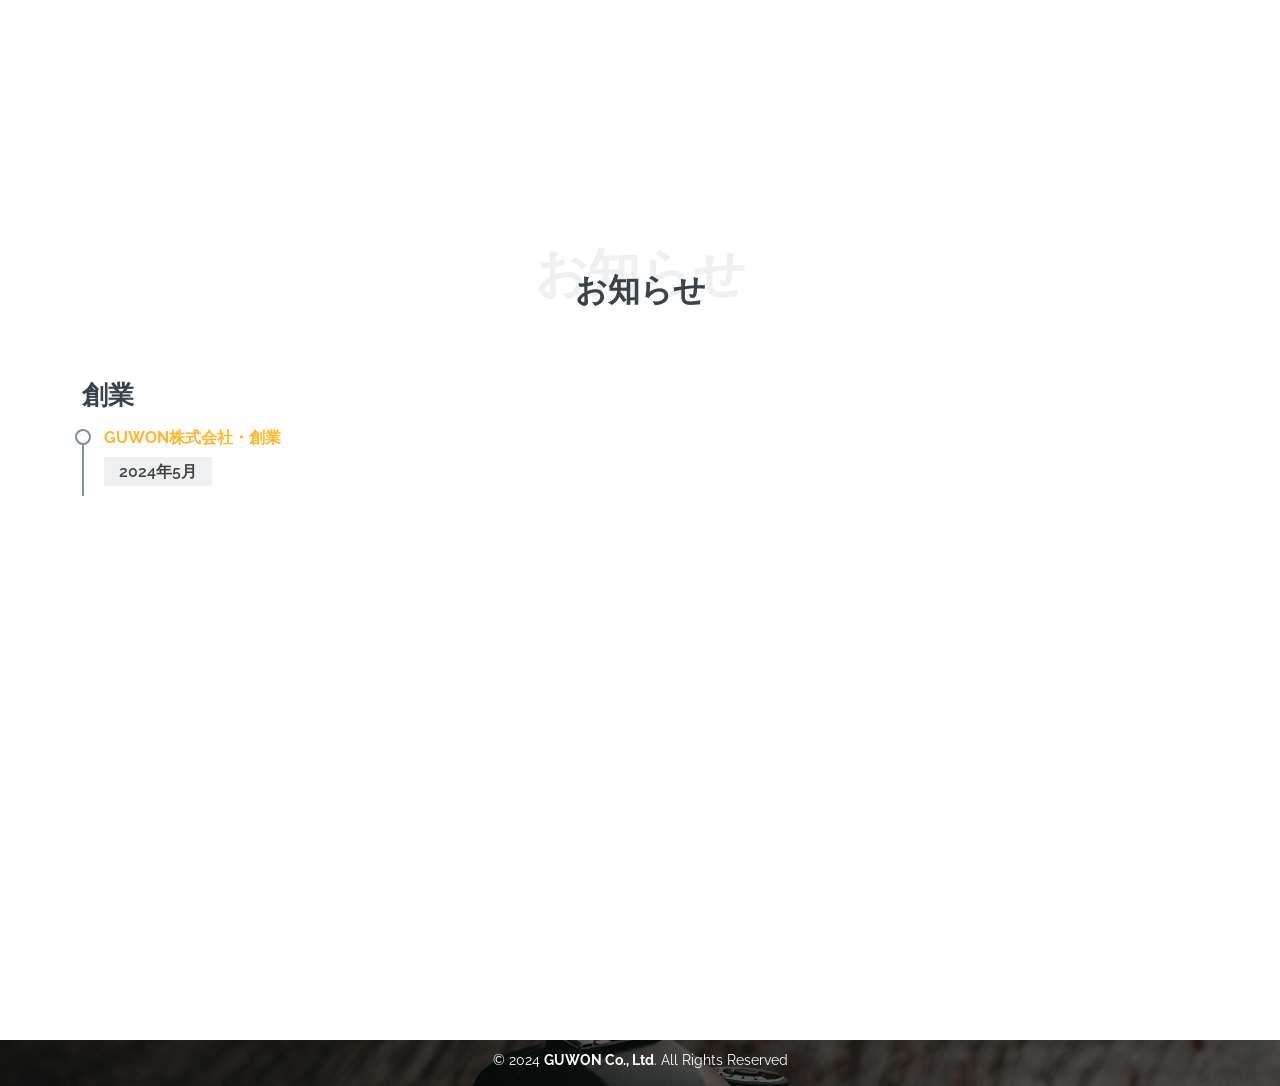
==== commit b89ecf10: "問い合わせ項目非表示" ====
--- a/index.html
+++ b/index.html
@@ -68,7 +68,7 @@
           </ul>
         </li>
         -->
-        <li><a class="nav-link scrollto" href="#contact">お問い合わせ</a></li>
+        <!--<li><a class="nav-link scrollto" href="#contact">お問い合わせ</a></li>-->
       </ul>
       <i class="bi bi-list mobile-nav-toggle"></i>
     </nav><!-- .navbar -->
@@ -79,7 +79,7 @@
   <section id="hero">
     <div class="hero-container">
       <h1>GUWON株式会社</h1>
-      <h2>私たちは長期的な資産運用を目的とした不動産賃貸事業を行う企業です</h2>
+      <h2>私たちは長期的な資産運用を目的とした不動産賃貸事業を行う会社です</h2>
       <!--<a href="#about" class="btn-scroll scrollto" title="Scroll Down"><i class="bx bx-chevron-down"></i></a>-->
     </div>
   </section><!-- End Hero -->
@@ -101,8 +101,8 @@
               <tr><th>資本金</th><td align="left">500万円</td></tr>
               <tr><th>代表者</th><td align="left">代表取締役　荒川　光</td></tr>
               <tr><th>本社</th><td align="left">〒101-0054 千葉県市川市国分4-2-16<br></tr>
-              <tr><th>URL</th><td align="left">未定</td></tr>
-              <tr><th>MAIL</th><td align="left">未定</td></tr>
+              <tr><th>URL</th><td align="left"> <a href="https://www.guwon.co.jp">www.guwon.co.jp</a></td></tr>
+              <tr><th>MAIL</th><td align="left"><a href="mailto:info@guwon.co.jp">info@guwon.co.jp</a></td></tr>
               <tr><th>事業内容</th><td align="left">住宅の賃貸及び関連業務</td></tr>
             </tbody>
           </table>
@@ -316,7 +316,7 @@
     </section><!-- End My Resume Section -->
 
     <!-- ======= Contact Me Section ======= -->
-    <section id="contact" class="contact">
+    <!--<section id="contact" class="contact">
       <div class="container">
 
         <div class="section-title">
@@ -344,6 +344,7 @@
         </div>
       </div>
     </section>
+    -->
     <!-- End Contact Me Section -->
 
   </main><!-- End #main -->
@@ -363,7 +364,7 @@
       </div>
       -->
       <div class="copyright">
-        &copy; 2024 <strong><span>GUWON</span></strong>. All Rights Reserved
+        &copy; 2024 <strong><span>GUWON Co., Ltd</span></strong>. All Rights Reserved
       </div>
     </div>
   </footer><!-- End Footer -->
--- a/assets/css/style.css
+++ b/assets/css/style.css
@@ -365,7 +365,7 @@
 #hero h2 {
   color: #eee;
   margin-bottom: 50px;
-  font-size: 13px;
+  font-size: 18px;
   font-weight: 500;
   letter-spacing: 1px;
   text-transform: uppercase;
@@ -1323,7 +1323,7 @@
   color: #fff;
   font-size: 14px;
   text-align: center;
-  padding: 80px 0;
+  padding: 10px 0;
   position: relative;
 }
 
@@ -1385,6 +1385,7 @@
 
 #footer .copyright {
   margin: 0 0 5px 0;
+  font-family: "Raleway", sans-serif;
 }
 
 #footer .credits {
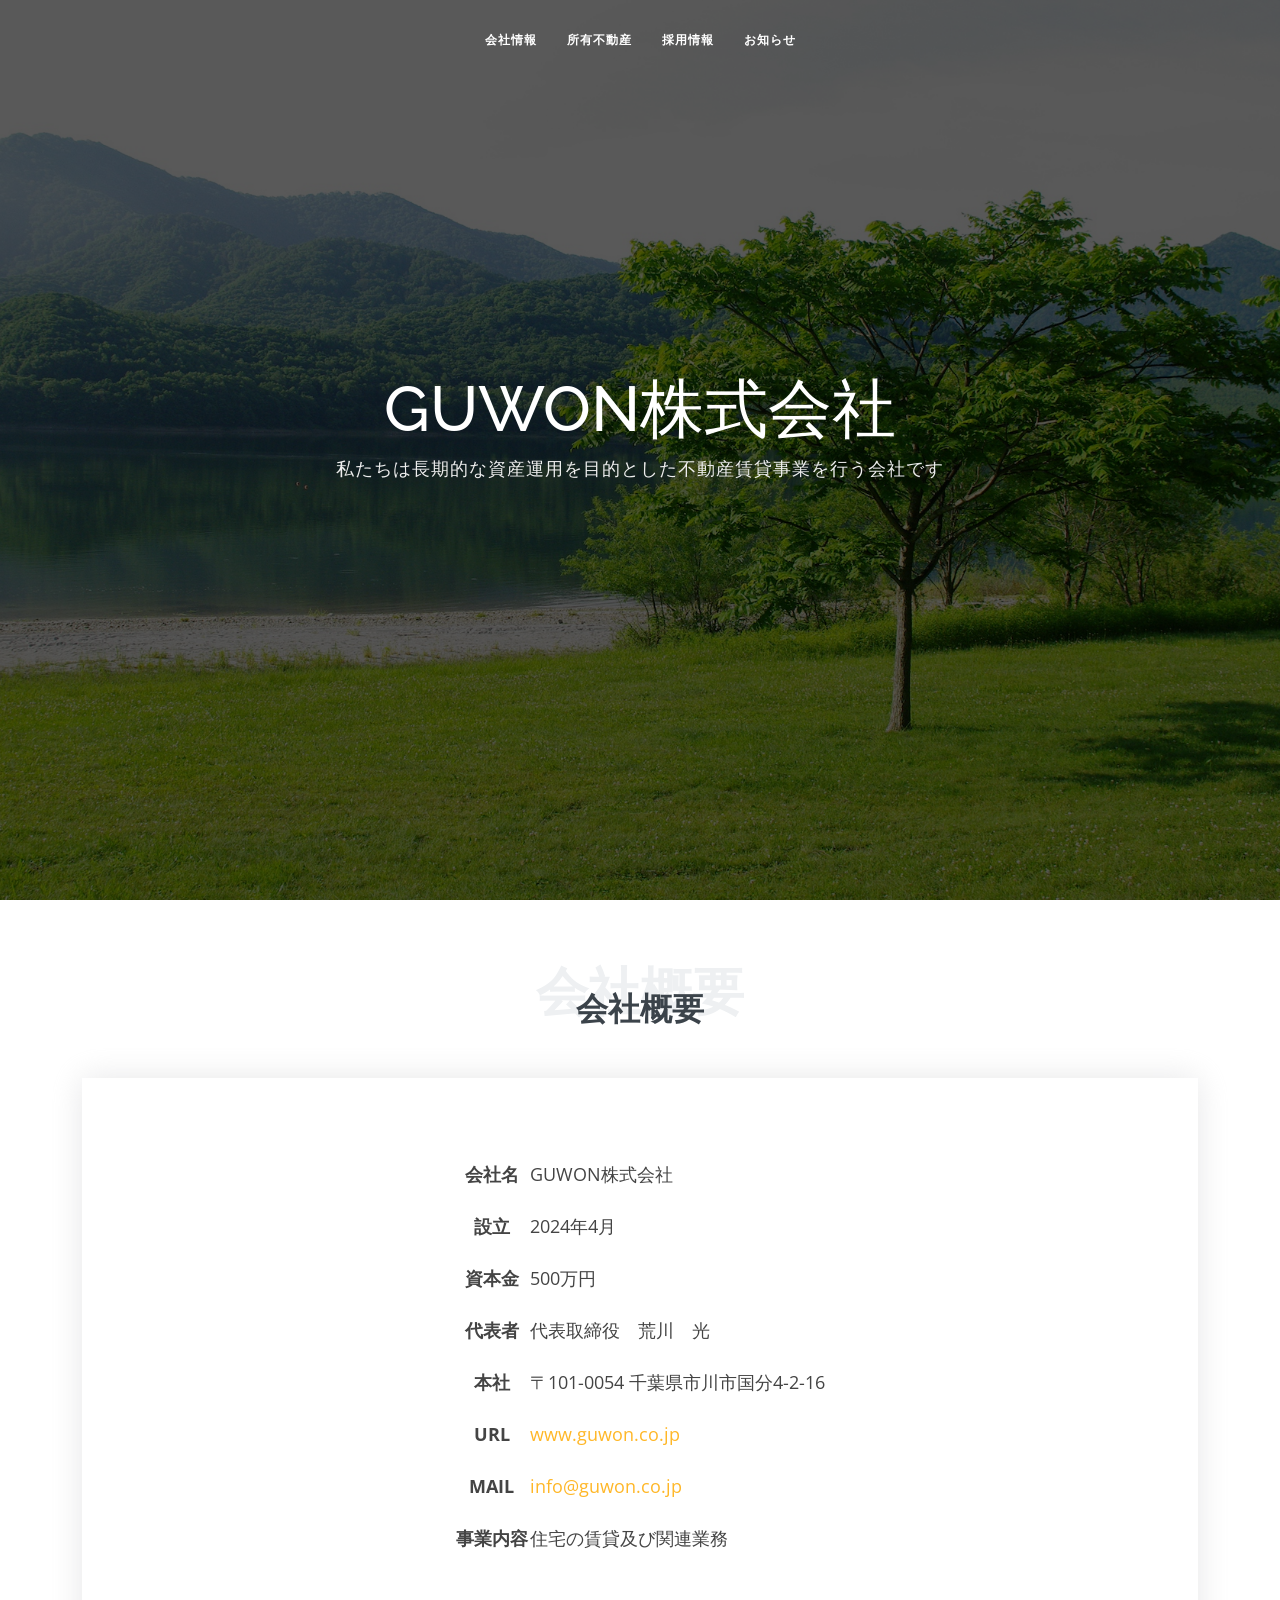
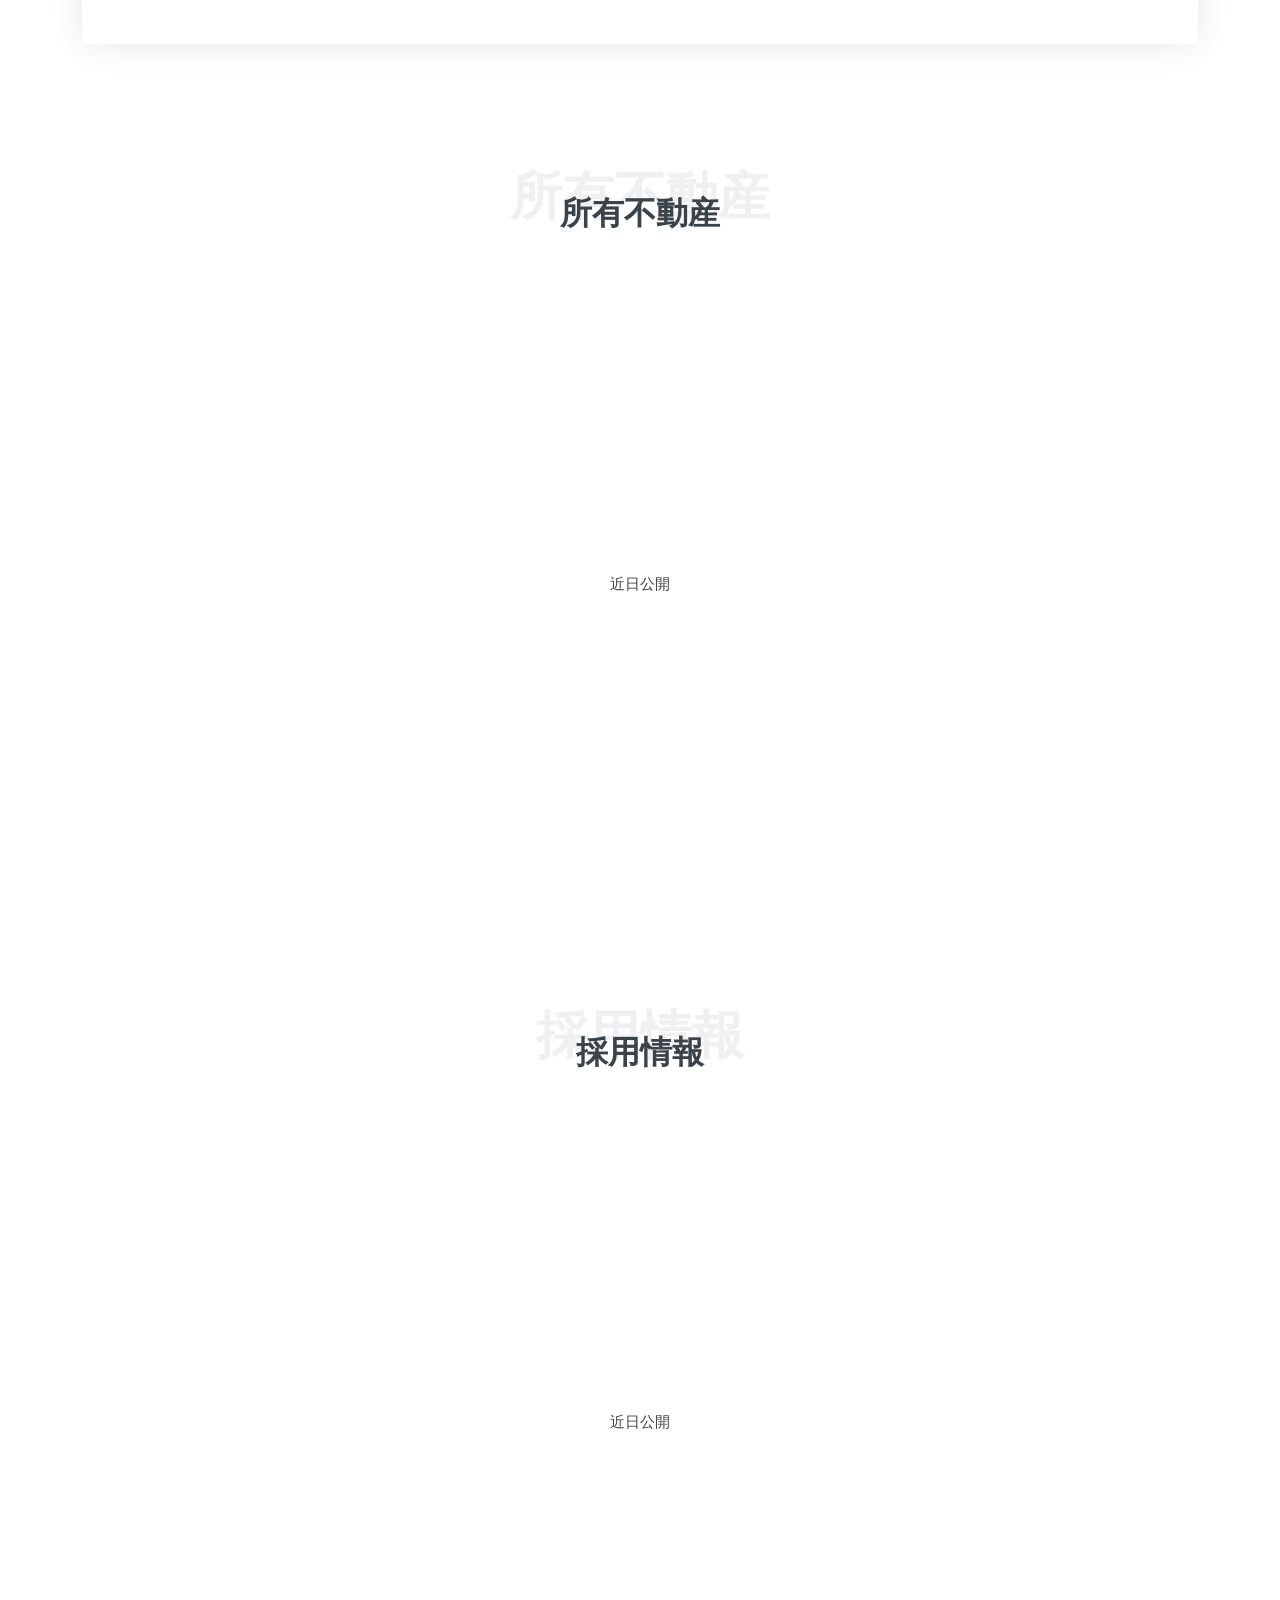
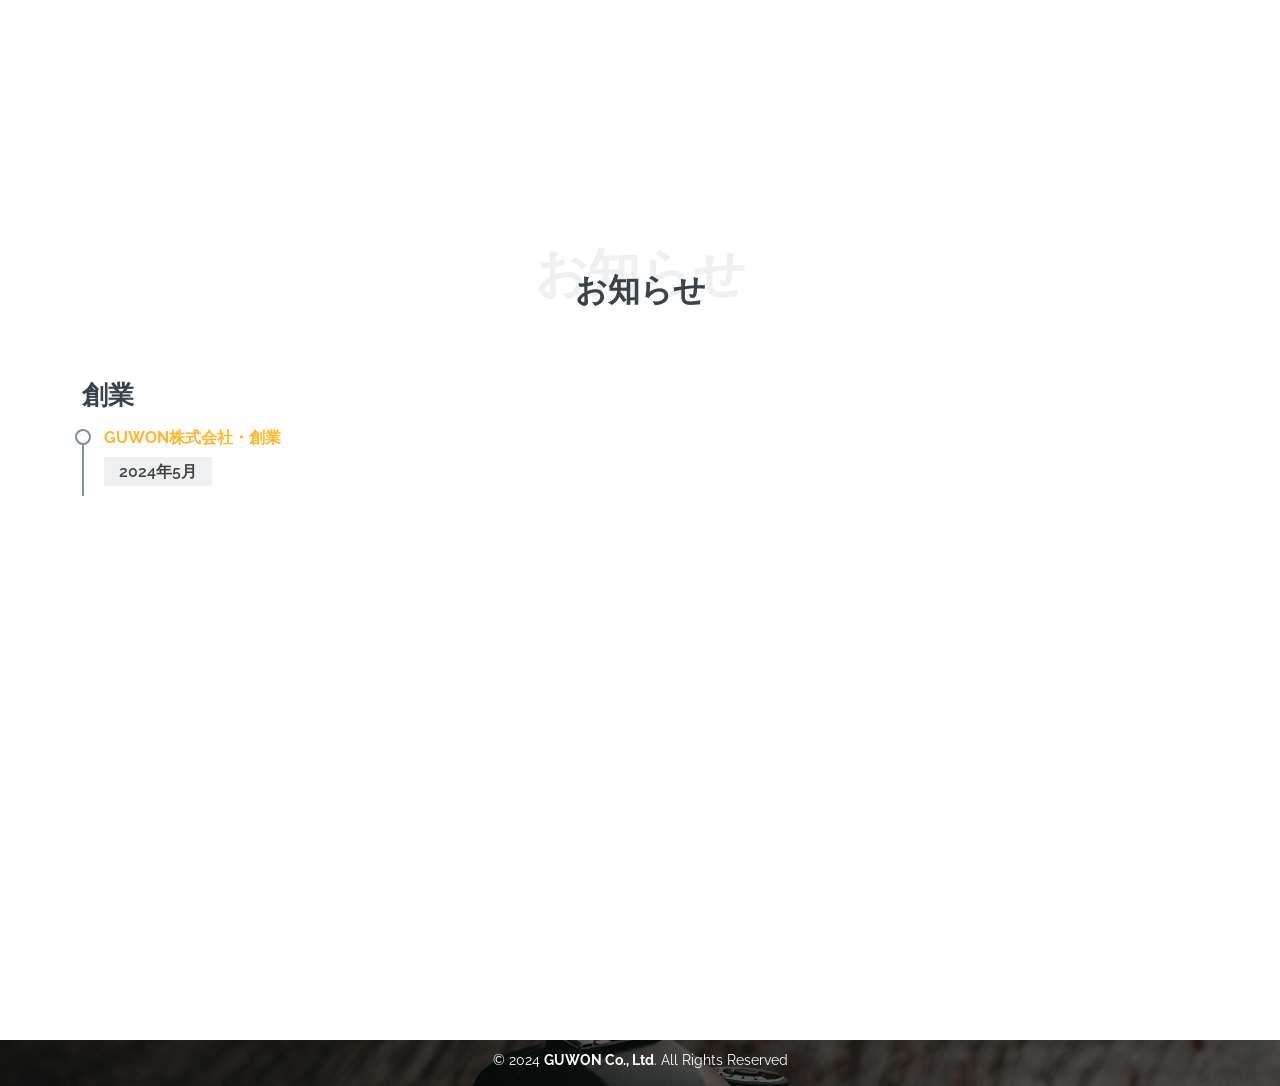
==== commit 457421d6: "微調整" ====
--- a/index.html
+++ b/index.html
@@ -97,7 +97,7 @@
           <table class="aboutTable">
             <tbody>
               <tr><th>会社名</br></th><td align="left">GUWON株式会社</td></tr>
-              <tr><th>設立</th><td align="left">2024年5月</td></tr>
+              <tr><th>設立</th><td align="left">2024年4月</td></tr>
               <tr><th>資本金</th><td align="left">500万円</td></tr>
               <tr><th>代表者</th><td align="left">代表取締役　荒川　光</td></tr>
               <tr><th>本社</th><td align="left">〒101-0054 千葉県市川市国分4-2-16<br></tr>
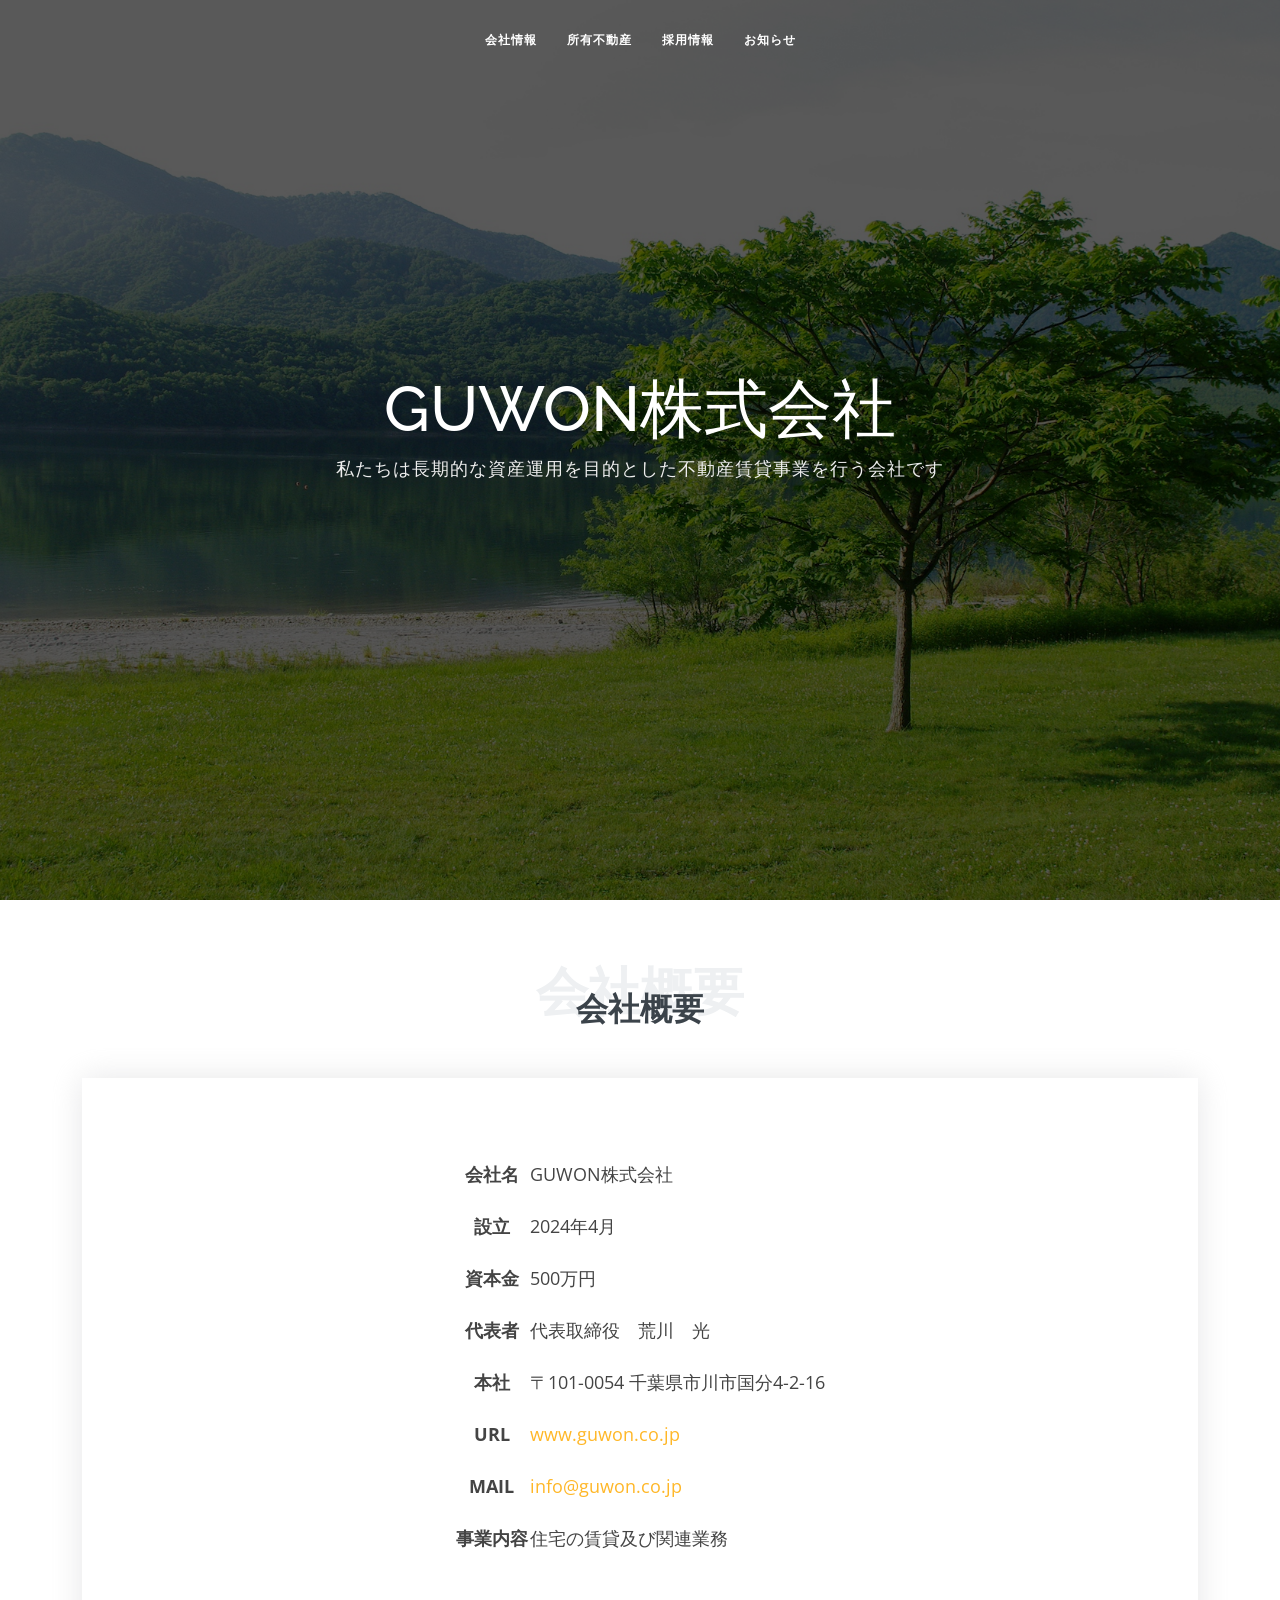
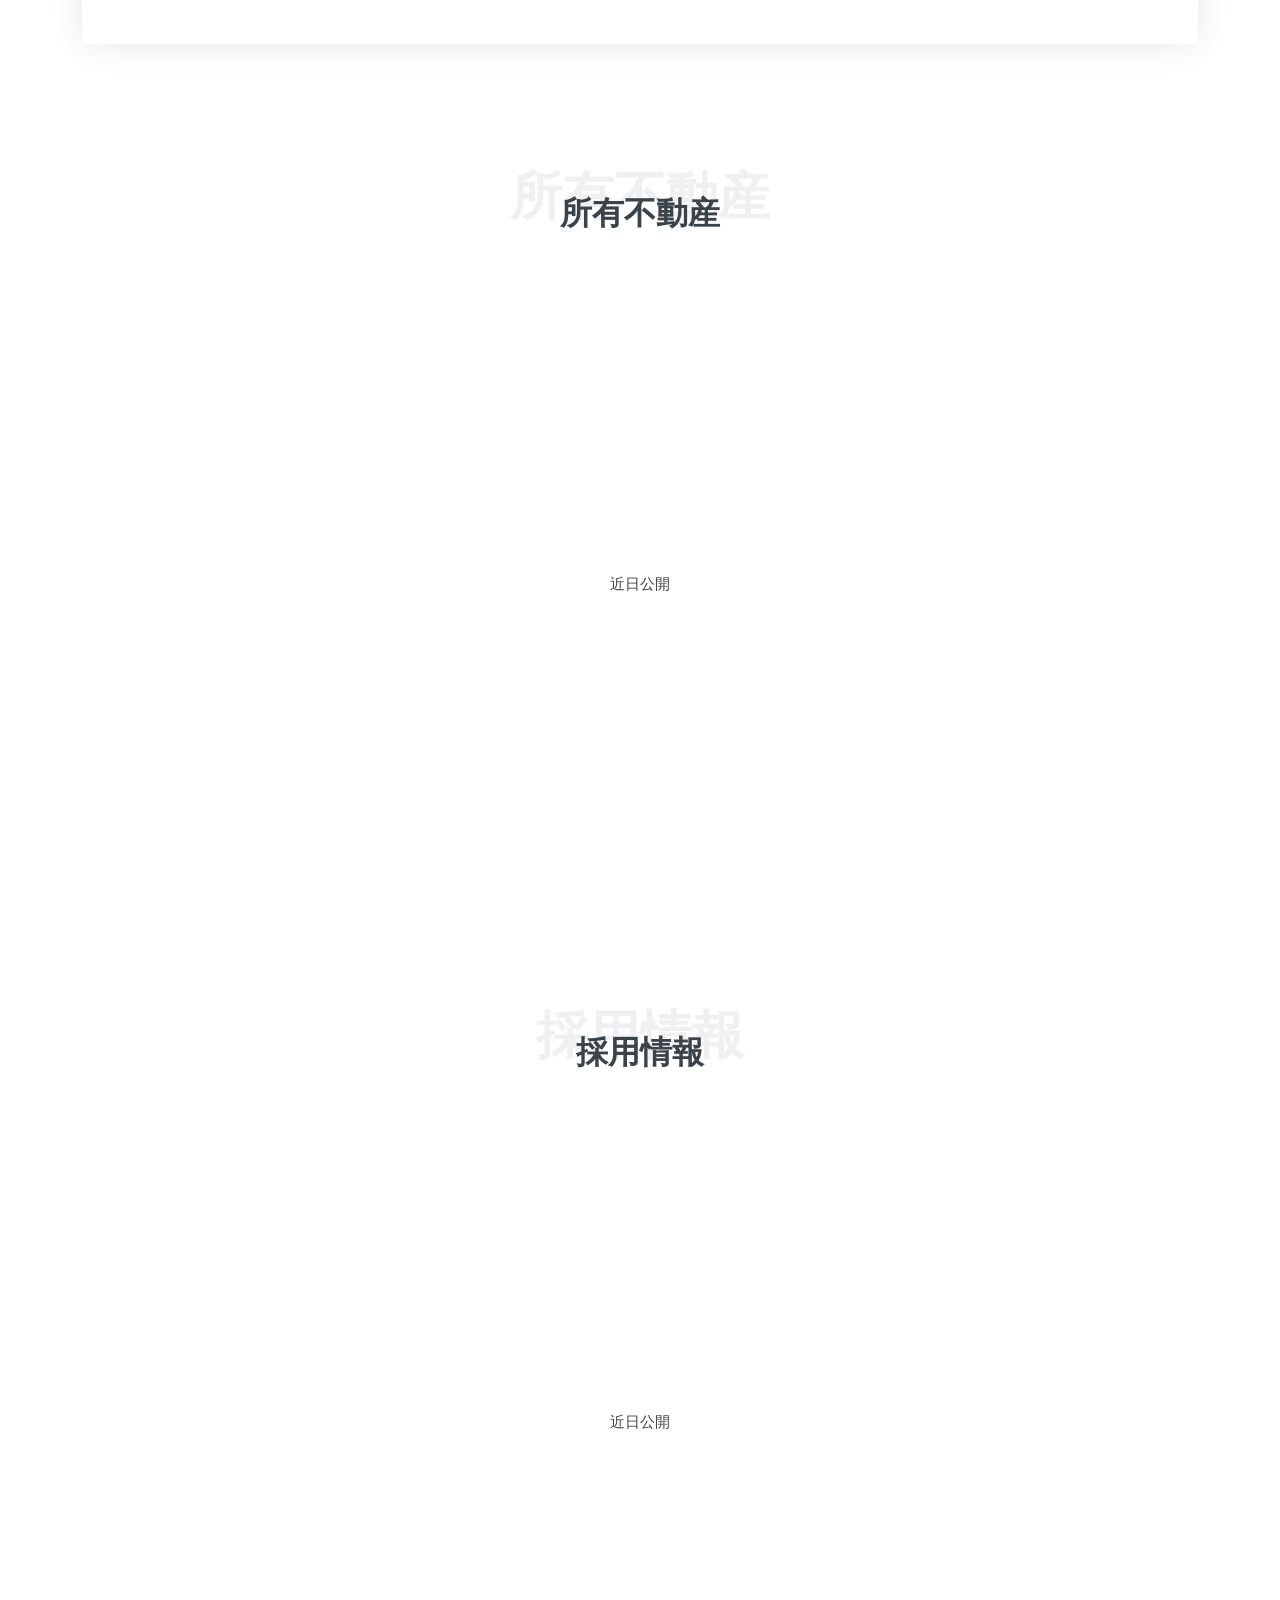
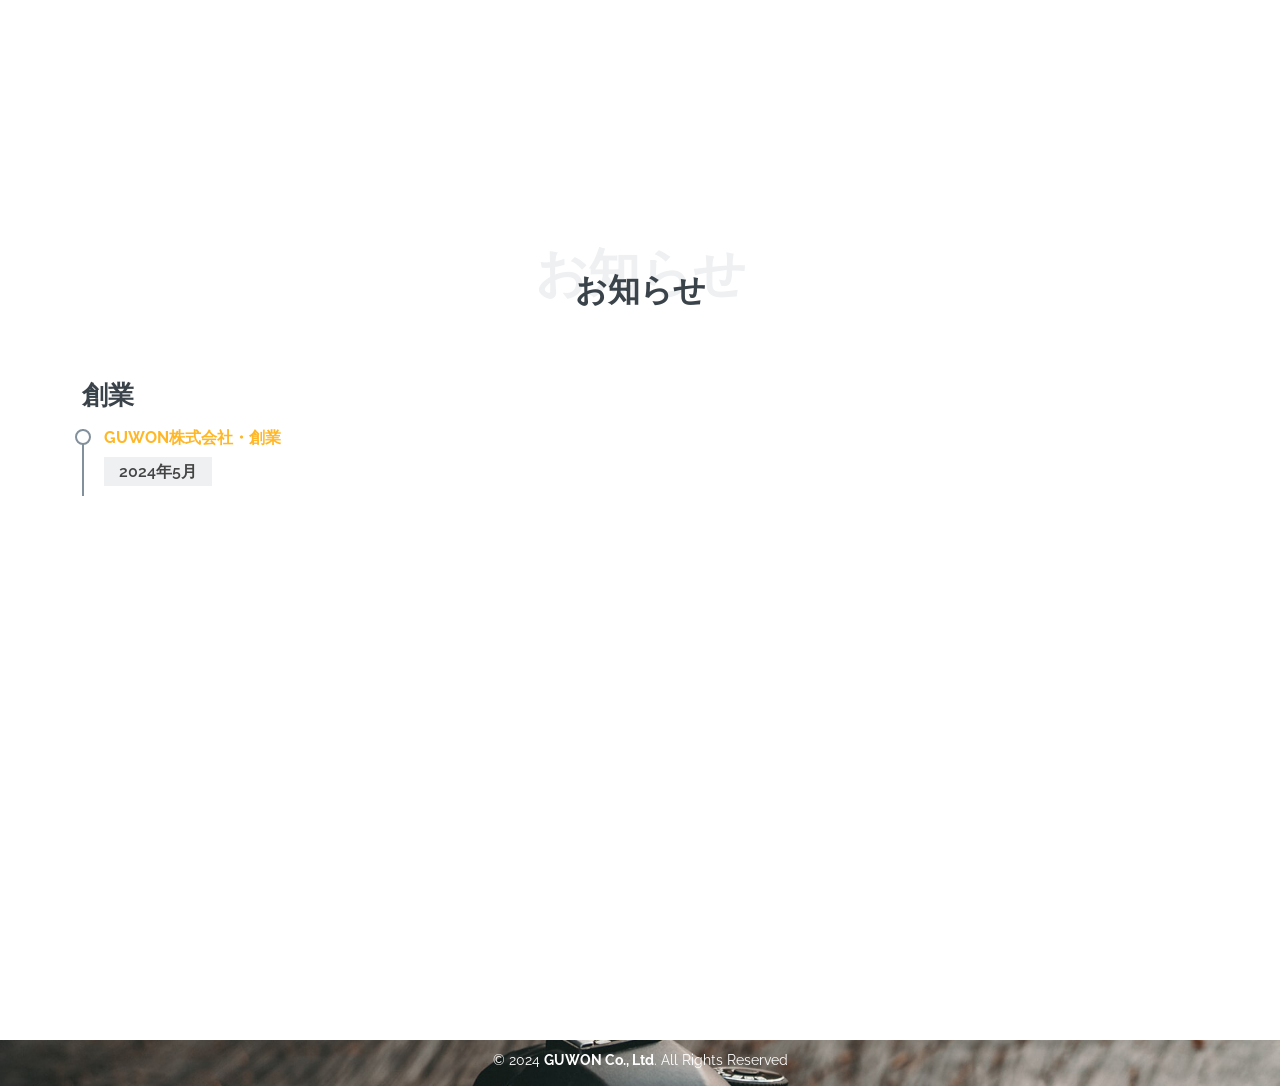
==== commit b45577f1: "不要削除" ====
--- a/index.html
+++ b/index.html
@@ -5,7 +5,7 @@
   <meta charset="utf-8">
   <meta content="width=device-width, initial-scale=1.0" name="viewport">
 
-  <title>Laura Bootstrap Template - Index</title>
+  <title>GUWON Co., Ltd</title>
   <meta content="" name="description">
   <meta content="" name="keywords">
 
@@ -371,15 +371,6 @@
 
   <a href="#" class="back-to-top d-flex align-items-center justify-content-center"><i class="bi bi-arrow-up-short"></i></a>
 
-  <!-- Vendor JS Files -->
-  <script src="assets/vendor/purecounter/purecounter_vanilla.js"></script>
-  <script src="assets/vendor/bootstrap/js/bootstrap.bundle.min.js"></script>
-  <script src="assets/vendor/glightbox/js/glightbox.min.js"></script>
-  <script src="assets/vendor/isotope-layout/isotope.pkgd.min.js"></script>
-  <script src="assets/vendor/swiper/swiper-bundle.min.js"></script>
-  <script src="assets/vendor/waypoints/noframework.waypoints.js"></script>
-  <script src="assets/vendor/php-email-form/validate.js"></script>
-
   <!-- Template Main JS File -->
   <script src="assets/js/main.js"></script>
 
--- a/assets/css/style.css
+++ b/assets/css/style.css
@@ -137,74 +137,6 @@
   color: #ffb727;
 }
 
-.navbar .dropdown ul {
-  display: block;
-  position: absolute;
-  left: 14px;
-  top: calc(100% + 30px);
-  margin: 0;
-  padding: 10px 0;
-  z-index: 99;
-  opacity: 0;
-  visibility: hidden;
-  background: #fff;
-  box-shadow: 0px 0px 30px rgba(127, 137, 161, 0.25);
-  transition: 0.3s;
-  border-radius: 4px;
-}
-
-.navbar .dropdown ul li {
-  min-width: 200px;
-}
-
-.navbar .dropdown ul a {
-  padding: 10px 20px;
-  font-size: 14px;
-  text-transform: none;
-  font-weight: 400;
-  color: #3b434a;
-  letter-spacing: 1px;
-}
-
-.navbar .dropdown ul a i {
-  font-size: 12px;
-}
-
-.navbar .dropdown ul a:hover,
-.navbar .dropdown ul .active:hover,
-.navbar .dropdown ul li:hover>a {
-  color: #ffb727;
-}
-
-.navbar .dropdown:hover>ul {
-  opacity: 1;
-  top: 100%;
-  visibility: visible;
-}
-
-.navbar .dropdown .dropdown ul {
-  top: 0;
-  left: calc(100% - 30px);
-  visibility: hidden;
-}
-
-.navbar .dropdown .dropdown:hover>ul {
-  opacity: 1;
-  top: 0;
-  left: 100%;
-  visibility: visible;
-}
-
-@media (max-width: 1366px) {
-  .navbar .dropdown .dropdown ul {
-    left: -90%;
-  }
-
-  .navbar .dropdown .dropdown:hover>ul {
-    left: -100%;
-  }
-}
-
 /**
 * Mobile Navigation
 */
@@ -277,39 +209,6 @@
   margin: 15px;
 }
 
-.navbar-mobile .dropdown ul {
-  position: static;
-  display: none;
-  margin: 10px 20px;
-  padding: 10px 0;
-  z-index: 99;
-  opacity: 1;
-  visibility: visible;
-  background: #fff;
-  box-shadow: 0px 0px 30px rgba(127, 137, 161, 0.25);
-}
-
-.navbar-mobile .dropdown ul li {
-  min-width: 200px;
-}
-
-.navbar-mobile .dropdown ul a {
-  padding: 10px 20px;
-}
-
-.navbar-mobile .dropdown ul a i {
-  font-size: 12px;
-}
-
-.navbar-mobile .dropdown ul a:hover,
-.navbar-mobile .dropdown ul .active:hover,
-.navbar-mobile .dropdown ul li:hover>a {
-  color: #ffb727;
-}
-
-.navbar-mobile .dropdown>.dropdown-active {
-  display: block;
-}
 .aboutTable {
     display: flex;
     flex-direction: row;
@@ -732,165 +631,6 @@
   top: 0;
   background: #fff;
   border: 2px solid #82909c;
-}
-
-/*--------------------------------------------------------------
-# My Services
---------------------------------------------------------------*/
-.services .icon-box {
-  padding: 30px;
-  position: relative;
-  overflow: hidden;
-  background: #fff;
-  box-shadow: 0 10px 29px 0 rgba(68, 88, 144, 0.1);
-  transition: all 0.3s ease-in-out;
-  text-align: center;
-  border: 1px solid #fff;
-}
-
-.services .icon {
-  margin: 0 auto 20px auto;
-  padding-top: 17px;
-  display: inline-block;
-  text-align: center;
-  border-radius: 50%;
-  width: 72px;
-  height: 72px;
-  background: #fff4df;
-}
-
-.services .icon i {
-  font-size: 36px;
-  line-height: 1;
-  color: #ffb727;
-}
-
-.services .title {
-  font-weight: 700;
-  margin-bottom: 15px;
-  font-size: 18px;
-}
-
-.services .title a {
-  color: #111;
-  transition: 0.3s;
-}
-
-.services .description {
-  font-size: 15px;
-  line-height: 28px;
-  margin-bottom: 0;
-  height: 600px;
-}
-
-.services .icon-box:hover {
-  border-color: #ffb727;
-}
-
-.services .icon-box:hover .title a {
-  color: #ffb727;
-}
-
-/*--------------------------------------------------------------
-# Testimonials
---------------------------------------------------------------*/
-.testimonials {
-  padding: 80px 0;
-  background: url("../img/testimonials-bg.jpg") no-repeat;
-  background-position: center center;
-  background-size: cover;
-  position: relative;
-}
-
-.testimonials::before {
-  content: "";
-  position: absolute;
-  left: 0;
-  right: 0;
-  top: 0;
-  bottom: 0;
-  background: rgba(14, 16, 17, 0.7);
-}
-
-.testimonials .section-header {
-  margin-bottom: 40px;
-}
-
-.testimonials .testimonials-carousel,
-.testimonials .testimonials-slider {
-  overflow: hidden;
-}
-
-.testimonials .testimonial-item {
-  text-align: center;
-  color: #fff;
-}
-
-.testimonials .testimonial-item .testimonial-img {
-  width: 100px;
-  border-radius: 50%;
-  border: 6px solid rgba(255, 255, 255, 0.15);
-  margin: 0 auto;
-}
-
-.testimonials .testimonial-item h3 {
-  font-size: 20px;
-  font-weight: bold;
-  margin: 10px 0 5px 0;
-  color: #fff;
-}
-
-.testimonials .testimonial-item h4 {
-  font-size: 14px;
-  color: #ddd;
-  margin: 0 0 15px 0;
-}
-
-.testimonials .testimonial-item .quote-icon-left,
-.testimonials .testimonial-item .quote-icon-right {
-  color: rgba(255, 255, 255, 0.4);
-  font-size: 26px;
-}
-
-.testimonials .testimonial-item .quote-icon-left {
-  display: inline-block;
-  left: -5px;
-  position: relative;
-}
-
-.testimonials .testimonial-item .quote-icon-right {
-  display: inline-block;
-  right: -5px;
-  position: relative;
-  top: 10px;
-}
-
-.testimonials .testimonial-item p {
-  font-style: italic;
-  margin: 0 auto 15px auto;
-  color: #eee;
-}
-
-.testimonials .swiper-pagination {
-  margin-top: 20px;
-  position: relative;
-}
-
-.testimonials .swiper-pagination .swiper-pagination-bullet {
-  width: 12px;
-  height: 12px;
-  opacity: 1;
-  background-color: rgba(255, 255, 255, 0.4);
-}
-
-.testimonials .swiper-pagination .swiper-pagination-bullet-active {
-  background-color: #ffb727;
-}
-
-@media (min-width: 992px) {
-  .testimonials .testimonial-item p {
-    width: 80%;
-  }
 }
 
 /*--------------------------------------------------------------
@@ -1052,269 +792,6 @@
 }
 
 /*--------------------------------------------------------------
-# Pricing
---------------------------------------------------------------*/
-.pricing .box {
-  padding: 20px;
-  background: #fff;
-  text-align: center;
-  box-shadow: 0px 0px 4px rgba(0, 0, 0, 0.12);
-  border-radius: 5px;
-  position: relative;
-  overflow: hidden;
-}
-
-.pricing h3 {
-  font-weight: 400;
-  margin: -20px -20px 20px -20px;
-  padding: 20px 15px;
-  font-size: 16px;
-  font-weight: 600;
-  color: #777777;
-  background: #f8f8f8;
-}
-
-.pricing h4 {
-  font-size: 36px;
-  color: #ffb727;
-  font-weight: 600;
-  font-family: "Open Sans", sans-serif;
-  margin-bottom: 20px;
-}
-
-.pricing h4 sup {
-  font-size: 20px;
-  top: -12px;
-  left: -3px;
-}
-
-.pricing h4 span {
-  color: #bababa;
-  font-size: 16px;
-  font-weight: 300;
-}
-
-.pricing ul {
-  padding: 0;
-  list-style: none;
-  color: #444444;
-  text-align: center;
-  line-height: 20px;
-  font-size: 14px;
-}
-
-.pricing ul li {
-  padding-bottom: 16px;
-}
-
-.pricing ul i {
-  color: #ffb727;
-  font-size: 18px;
-  padding-right: 4px;
-}
-
-.pricing ul .na {
-  color: #ccc;
-  text-decoration: line-through;
-}
-
-.pricing .btn-wrap {
-  margin: 20px -20px -20px -20px;
-  padding: 20px 15px;
-  background: #f8f8f8;
-  text-align: center;
-}
-
-.pricing .btn-buy {
-  background: #ffb727;
-  display: inline-block;
-  padding: 8px 35px;
-  border-radius: 4px;
-  color: #fff;
-  transition: none;
-  font-size: 14px;
-  font-weight: 400;
-  font-family: "Raleway", sans-serif;
-  font-weight: 600;
-  transition: 0.3s;
-}
-
-.pricing .btn-buy:hover {
-  background: #ffc85a;
-}
-
-.pricing .featured h3 {
-  color: #fff;
-  background: #ffb727;
-}
-
-.pricing .advanced {
-  width: 200px;
-  position: absolute;
-  top: 18px;
-  right: -68px;
-  transform: rotate(45deg);
-  z-index: 1;
-  font-size: 14px;
-  padding: 1px 0 3px 0;
-  background: #ffb727;
-  color: #fff;
-}
-
-/*--------------------------------------------------------------
-# Contact Me
---------------------------------------------------------------*/
-.contact .info-box {
-  color: #444444;
-  text-align: center;
-  box-shadow: 0 0 30px rgba(214, 215, 216, 0.6);
-  padding: 20px 0 30px 0;
-}
-
-.contact .info-box i.bx {
-  font-size: 24px;
-  color: #ffb727;
-  border-radius: 50%;
-  padding: 15px;
-  background: #fff6e4;
-}
-
-.contact .info-box h3 {
-  font-size: 20px;
-  color: #777777;
-  font-weight: 700;
-  margin: 10px 0;
-}
-
-.contact .info-box p {
-  padding: 0;
-  line-height: 24px;
-  font-size: 14px;
-  margin-bottom: 0;
-}
-
-.contact .social-links {
-  margin-top: 15px;
-  display: flex;
-  justify-content: center;
-}
-
-.contact .social-links a {
-  font-size: 18px;
-  display: inline-block;
-  color: #687683;
-  line-height: 1;
-  margin: 0 8px;
-  transition: 0.3s;
-  padding: 14px;
-  border-radius: 50px;
-  border: 1px solid #dde1e4;
-}
-
-.contact .social-links a:hover {
-  color: #fff;
-  border-color: #ffb727;
-  background: #ffb727;
-}
-
-.contact .php-email-form {
-  box-shadow: 0 0 30px rgba(214, 215, 216, 0.6);
-  padding: 27px;
-}
-
-.contact .php-email-form .validate {
-  display: none;
-  color: red;
-  margin: 0 0 15px 0;
-  font-weight: 400;
-  font-size: 13px;
-}
-
-.contact .php-email-form .error-message {
-  display: none;
-  color: #fff;
-  background: #ed3c0d;
-  text-align: left;
-  padding: 15px;
-  font-weight: 600;
-}
-
-.contact .php-email-form .error-message br+br {
-  margin-top: 25px;
-}
-
-.contact .php-email-form .sent-message {
-  display: none;
-  color: #fff;
-  background: #18d26e;
-  text-align: center;
-  padding: 15px;
-  font-weight: 600;
-}
-
-.contact .php-email-form .loading {
-  display: none;
-  background: #fff;
-  text-align: center;
-  padding: 15px;
-}
-
-.contact .php-email-form .loading:before {
-  content: "";
-  display: inline-block;
-  border-radius: 50%;
-  width: 24px;
-  height: 24px;
-  margin: 0 10px -6px 0;
-  border: 3px solid #18d26e;
-  border-top-color: #eee;
-  animation: animate-loading 1s linear infinite;
-}
-
-.contact .php-email-form input,
-.contact .php-email-form textarea {
-  border-radius: 0;
-  box-shadow: none;
-  font-size: 14px;
-}
-
-.contact .php-email-form input::focus,
-.contact .php-email-form textarea::focus {
-  background-color: #ffb727;
-}
-
-.contact .php-email-form input {
-  padding: 10px 15px;
-}
-
-.contact .php-email-form textarea {
-  padding: 12px 15px;
-}
-
-.contact .php-email-form button[type=submit] {
-  background: #ffb727;
-  border: 0;
-  padding: 10px 24px;
-  color: #fff;
-  transition: 0.4s;
-  border-radius: 22px;
-}
-
-.contact .php-email-form button[type=submit]:hover {
-  background: #ffc85a;
-}
-
-@keyframes animate-loading {
-  0% {
-    transform: rotate(0deg);
-  }
-
-  100% {
-    transform: rotate(360deg);
-  }
-}
-
-/*--------------------------------------------------------------
 # Footer
 --------------------------------------------------------------*/
 #footer {
@@ -1327,67 +804,7 @@
   position: relative;
 }
 
-#footer::before {
-  content: "";
-  position: absolute;
-  left: 0;
-  right: 0;
-  top: 0;
-  bottom: 0;
-  background: rgba(0, 0, 0, 0.6);
-}
-
-#footer .container {
-  position: relative;
-}
-
-#footer h3 {
-  font-size: 36px;
-  font-weight: 700;
-  color: #fff;
-  position: relative;
-  font-family: "Satisfy", serif;
-  padding: 0;
-  margin: 0 0 15px 0;
-}
-
-#footer p {
-  font-size: 15;
-  font-style: italic;
-  padding: 0;
-  margin: 0 0 40px 0;
-}
-
-#footer .social-links {
-  margin: 0 0 40px 0;
-}
-
-#footer .social-links a {
-  font-size: 18px;
-  display: inline-block;
-  background: #ffb727;
-  color: #fff;
-  line-height: 1;
-  padding: 8px 0;
-  margin-right: 4px;
-  border-radius: 50%;
-  text-align: center;
-  width: 36px;
-  height: 36px;
-  transition: 0.3s;
-}
-
-#footer .social-links a:hover {
-  background: #f3a200;
-  color: #fff;
-  text-decoration: none;
-}
-
 #footer .copyright {
   margin: 0 0 5px 0;
   font-family: "Raleway", sans-serif;
 }
-
-#footer .credits {
-  font-size: 13px;
-}
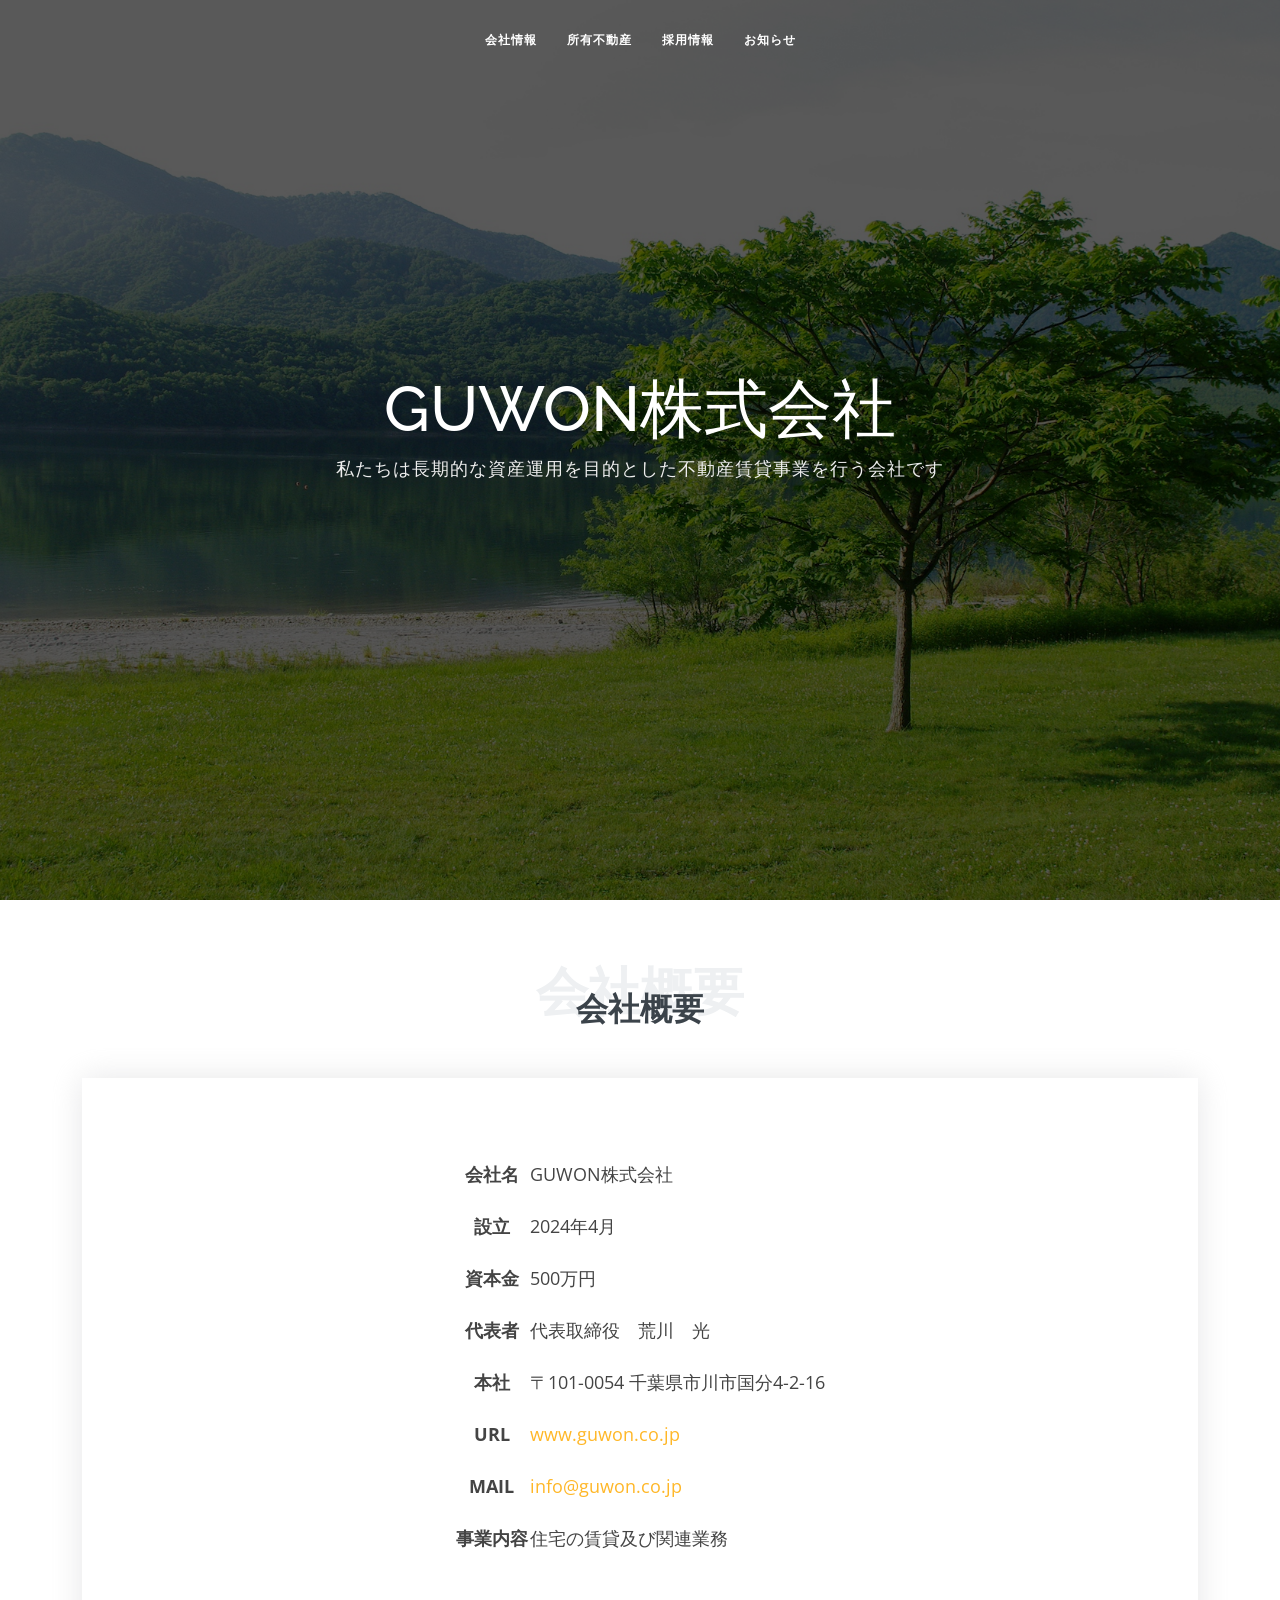
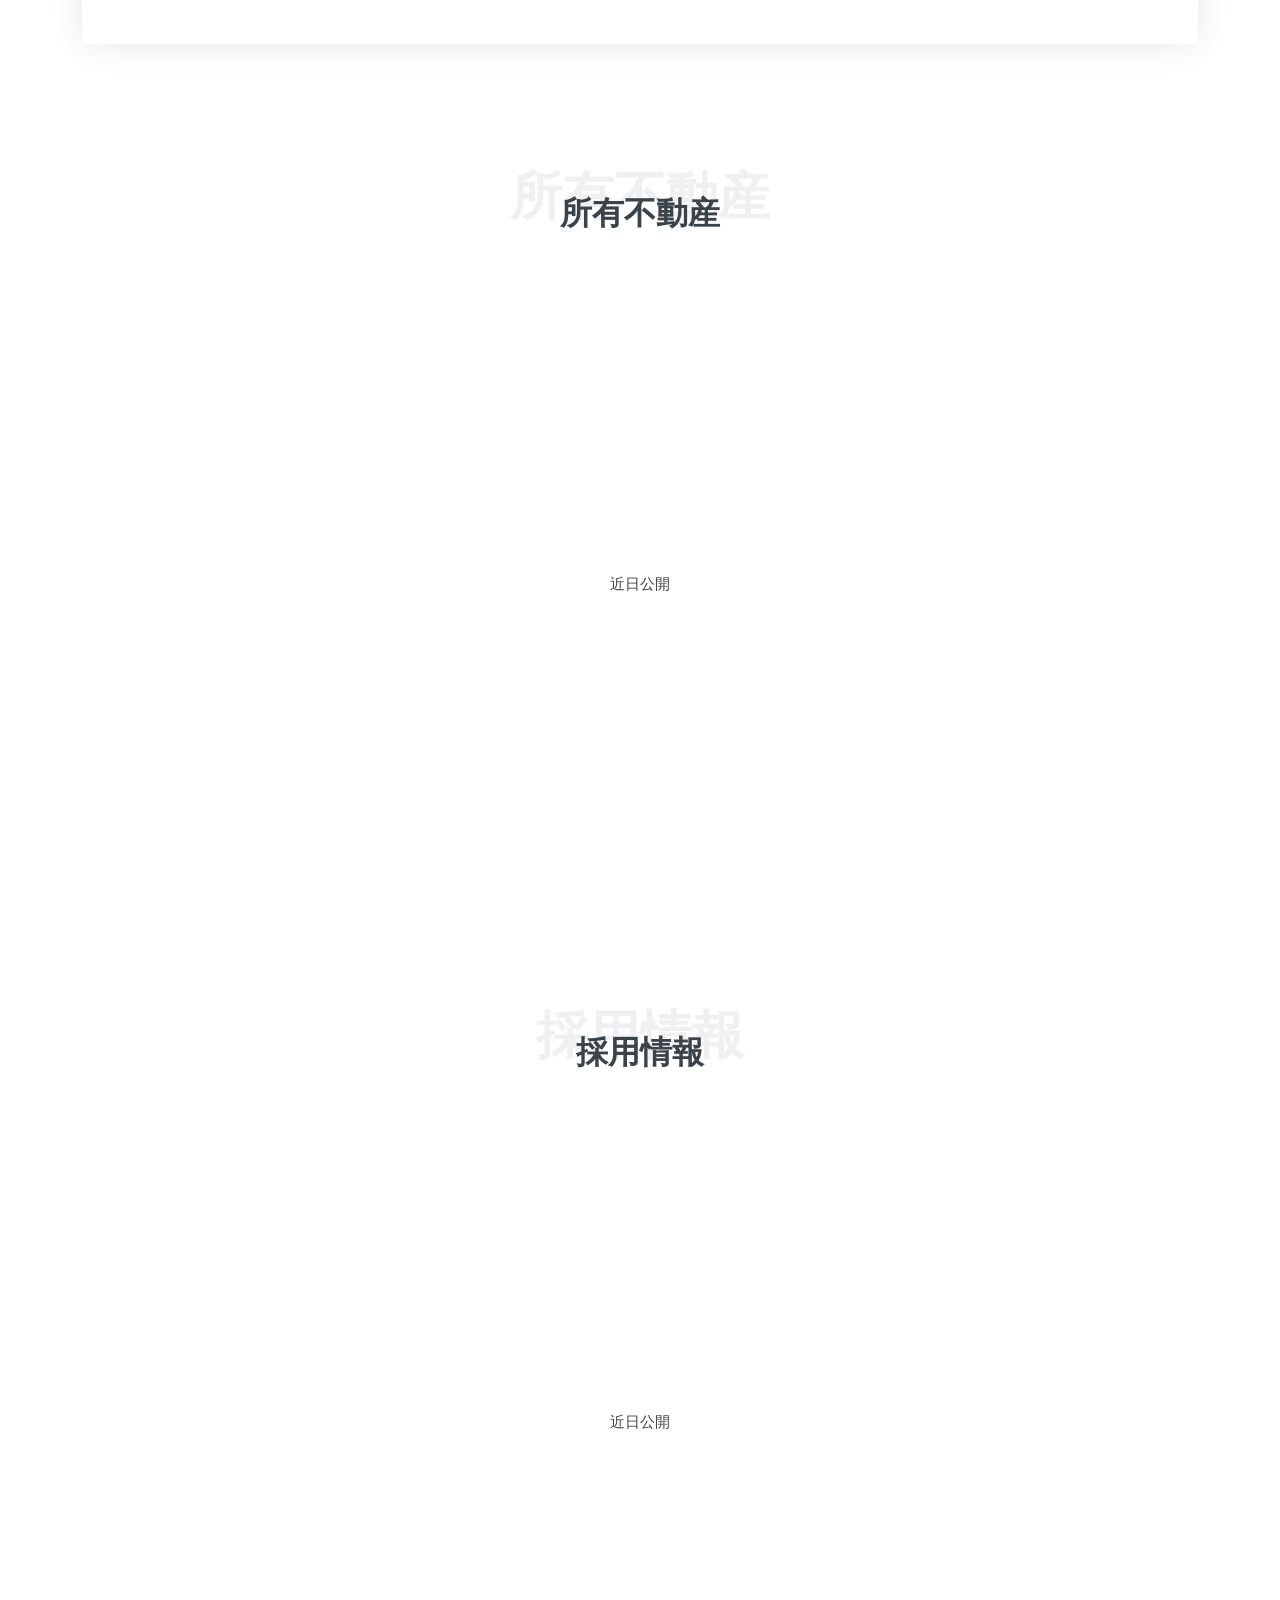
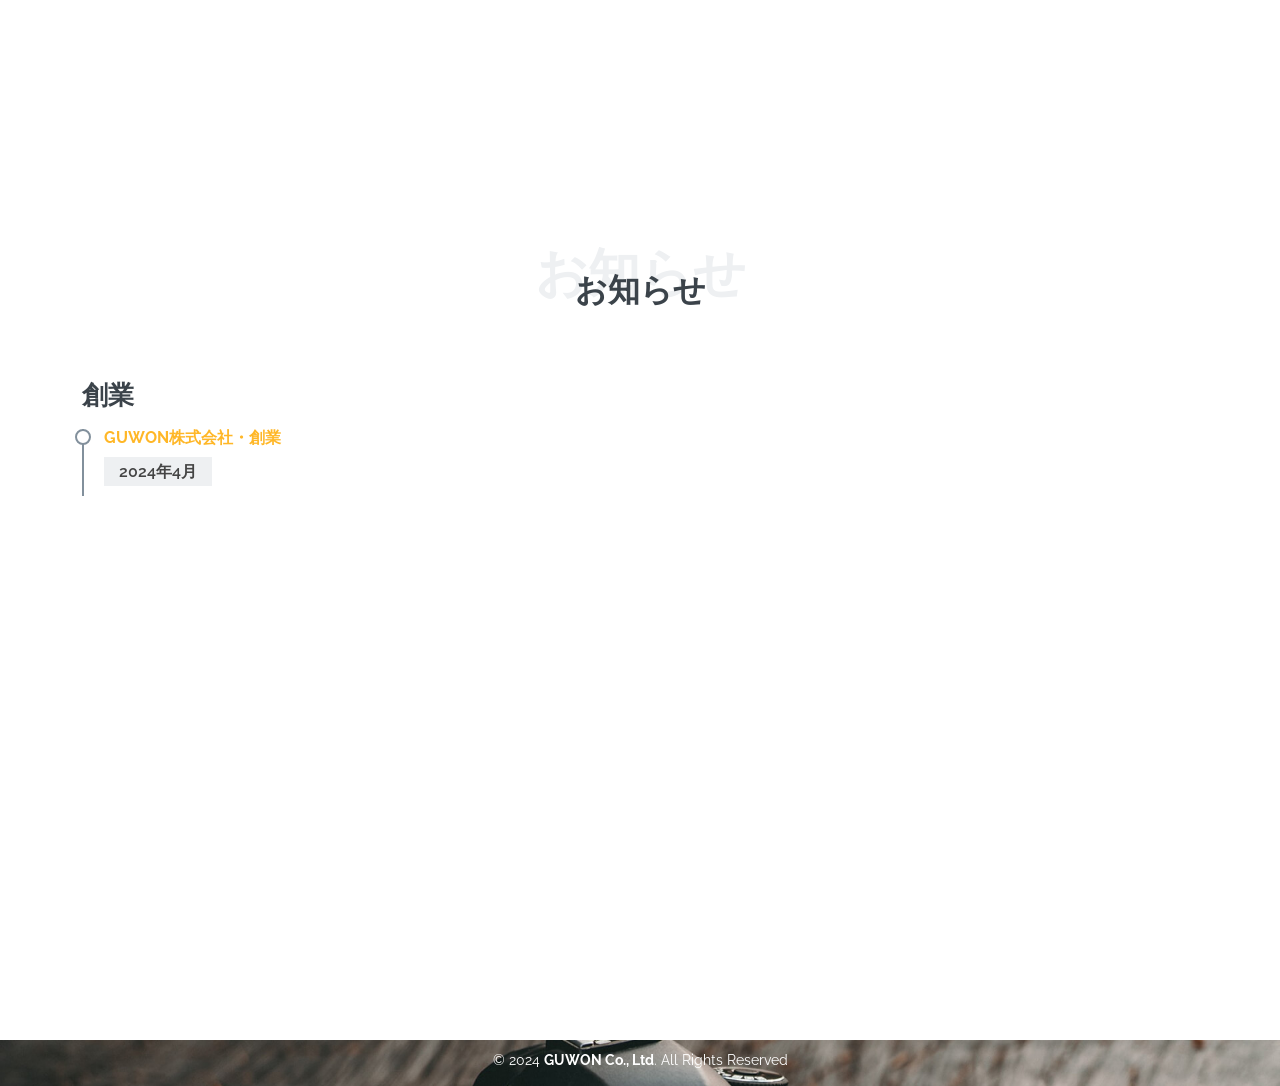
==== commit 94b431e8: "創業月修正" ====
--- a/index.html
+++ b/index.html
@@ -254,7 +254,7 @@
             <h3 class="resume-title">創業</h3>
             <div class="resume-item pb-0">
               <h4>GUWON株式会社・創業</h4>
-              <h5>2024年5月</h5>
+              <h5>2024年4月</h5>
               <p>
               <!--
               <ul>
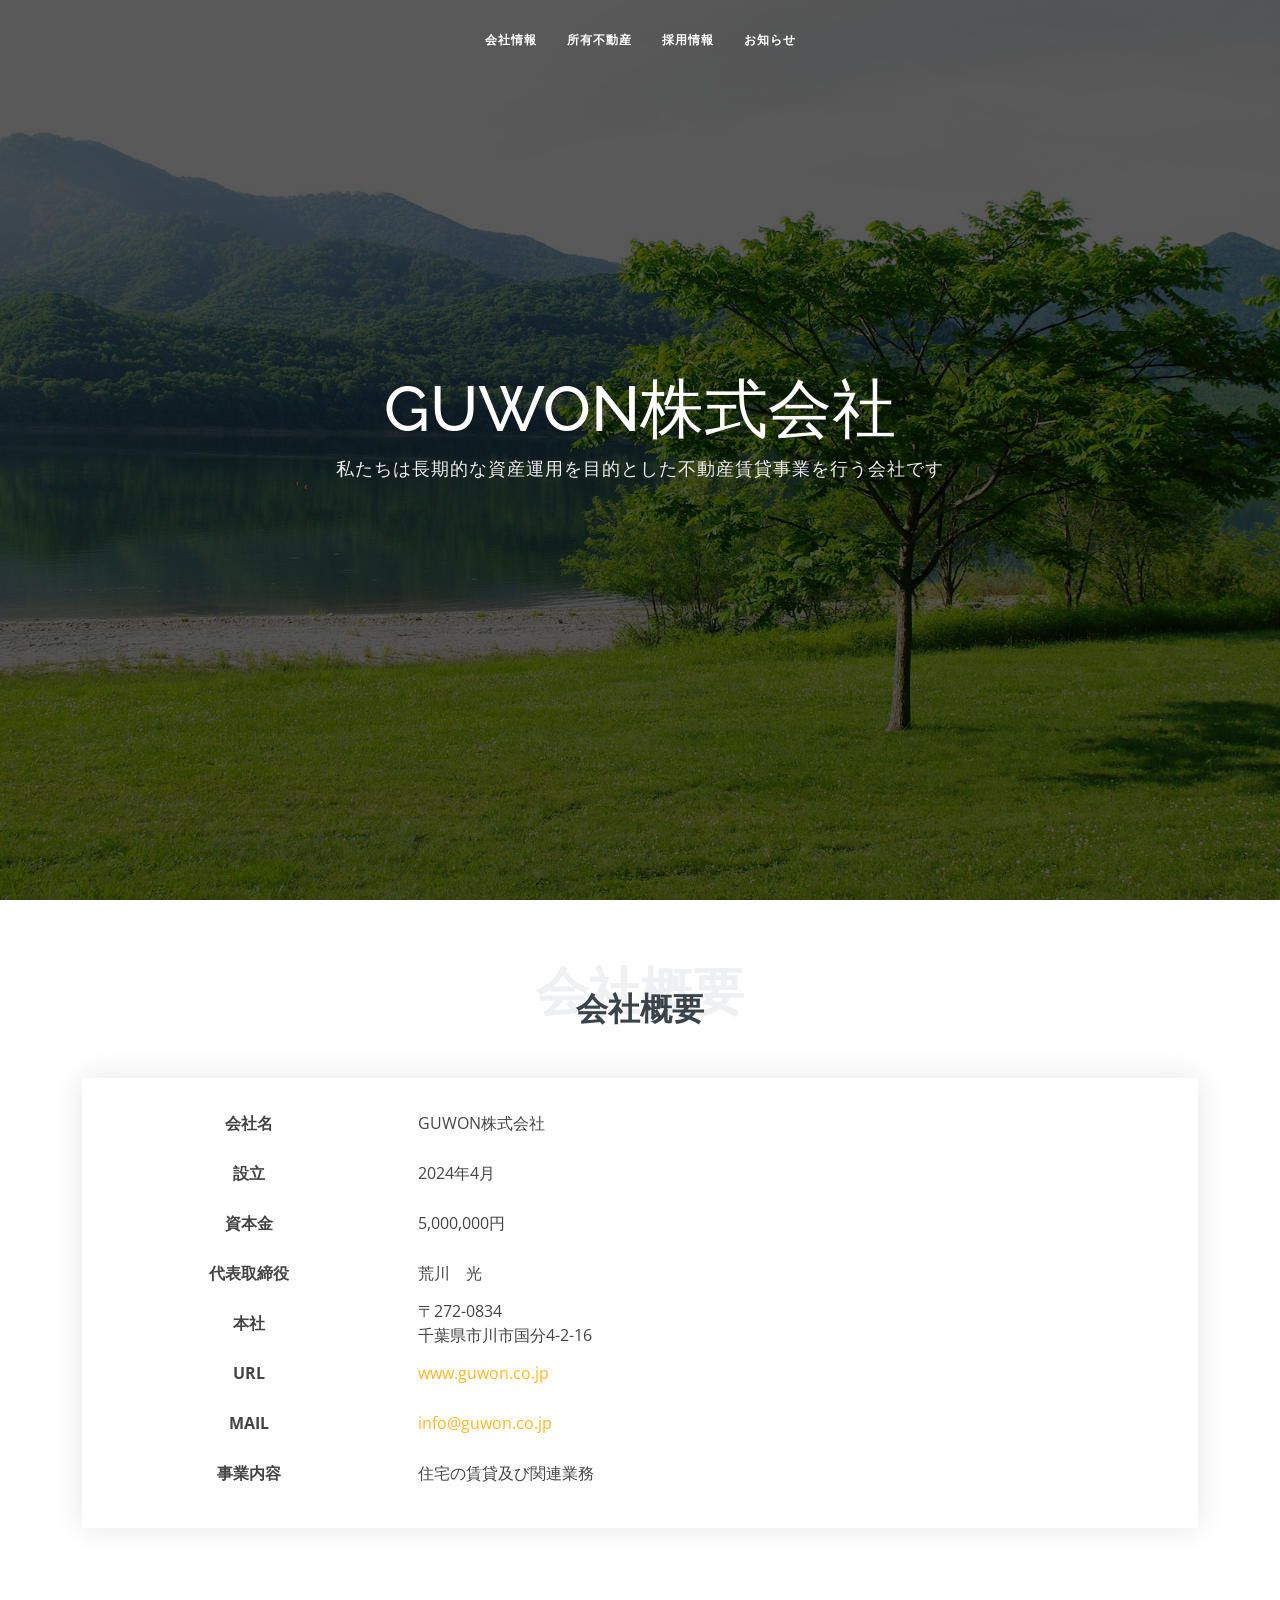
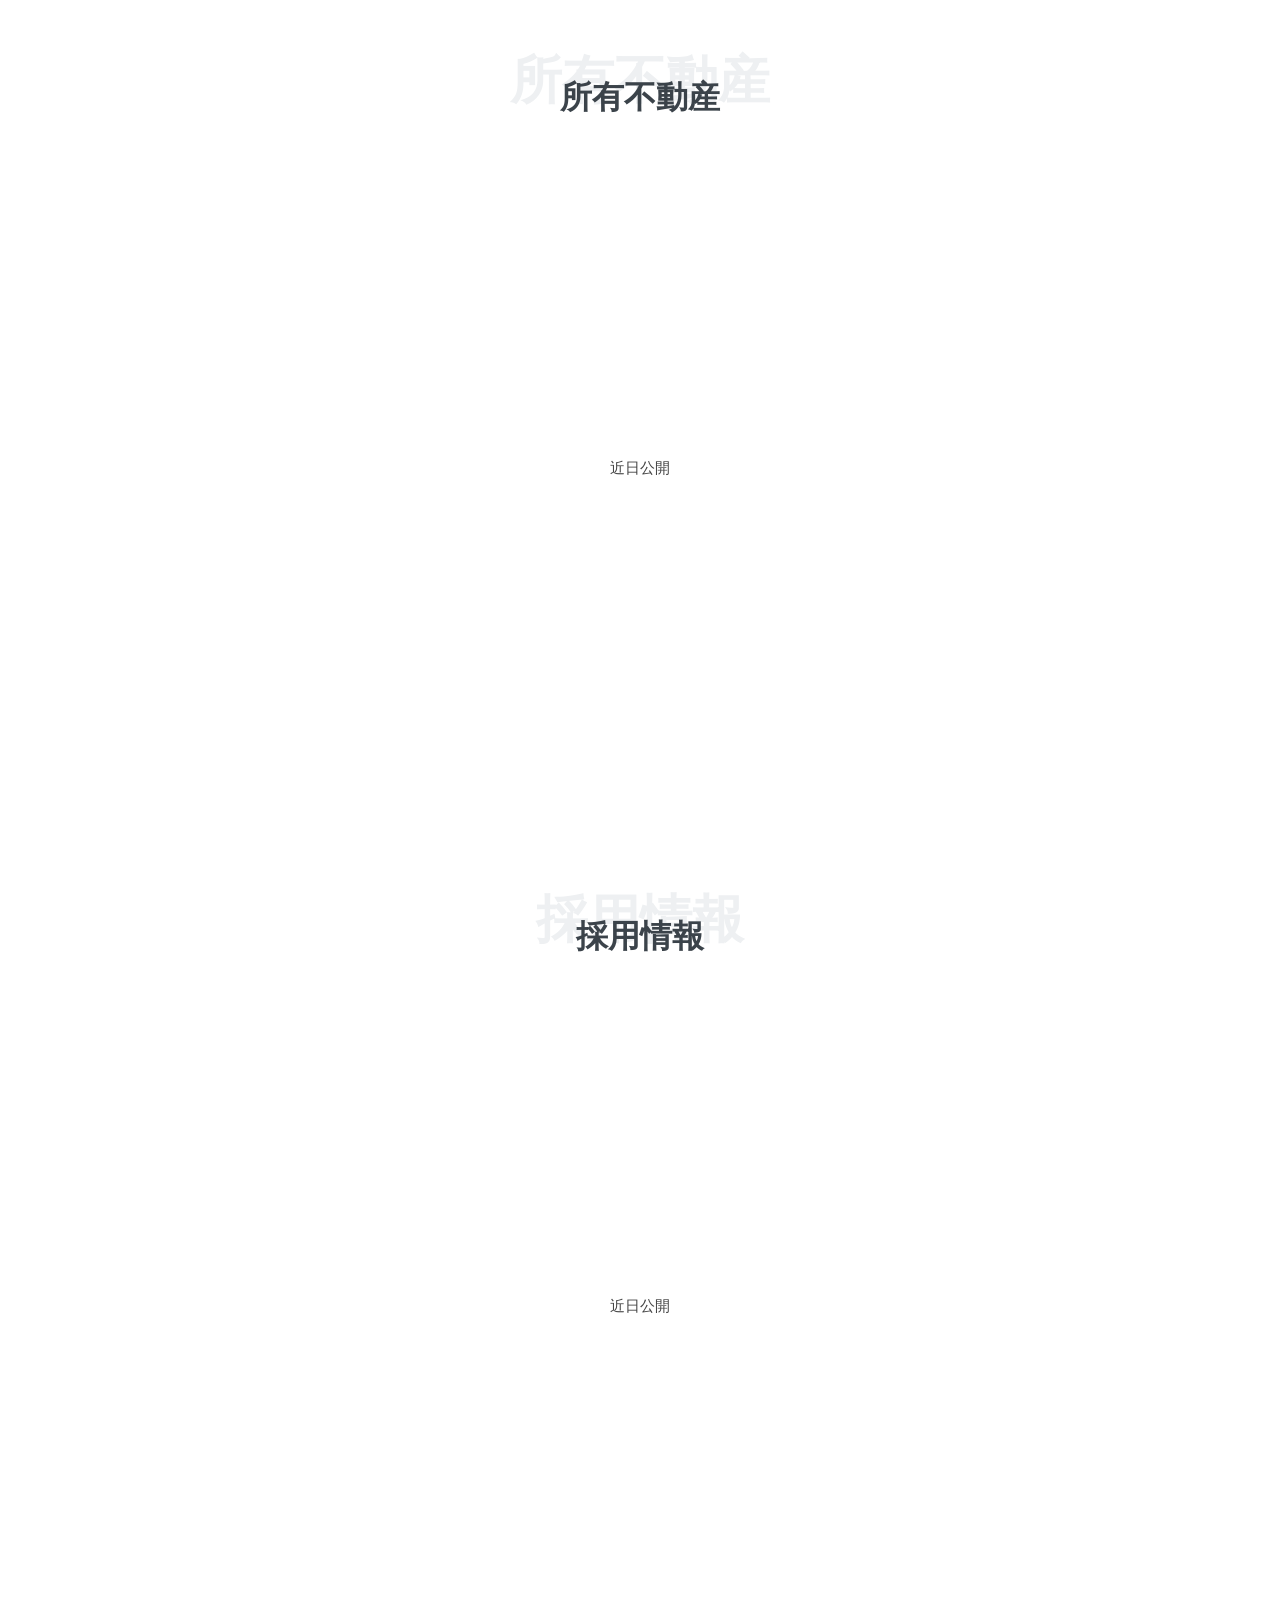
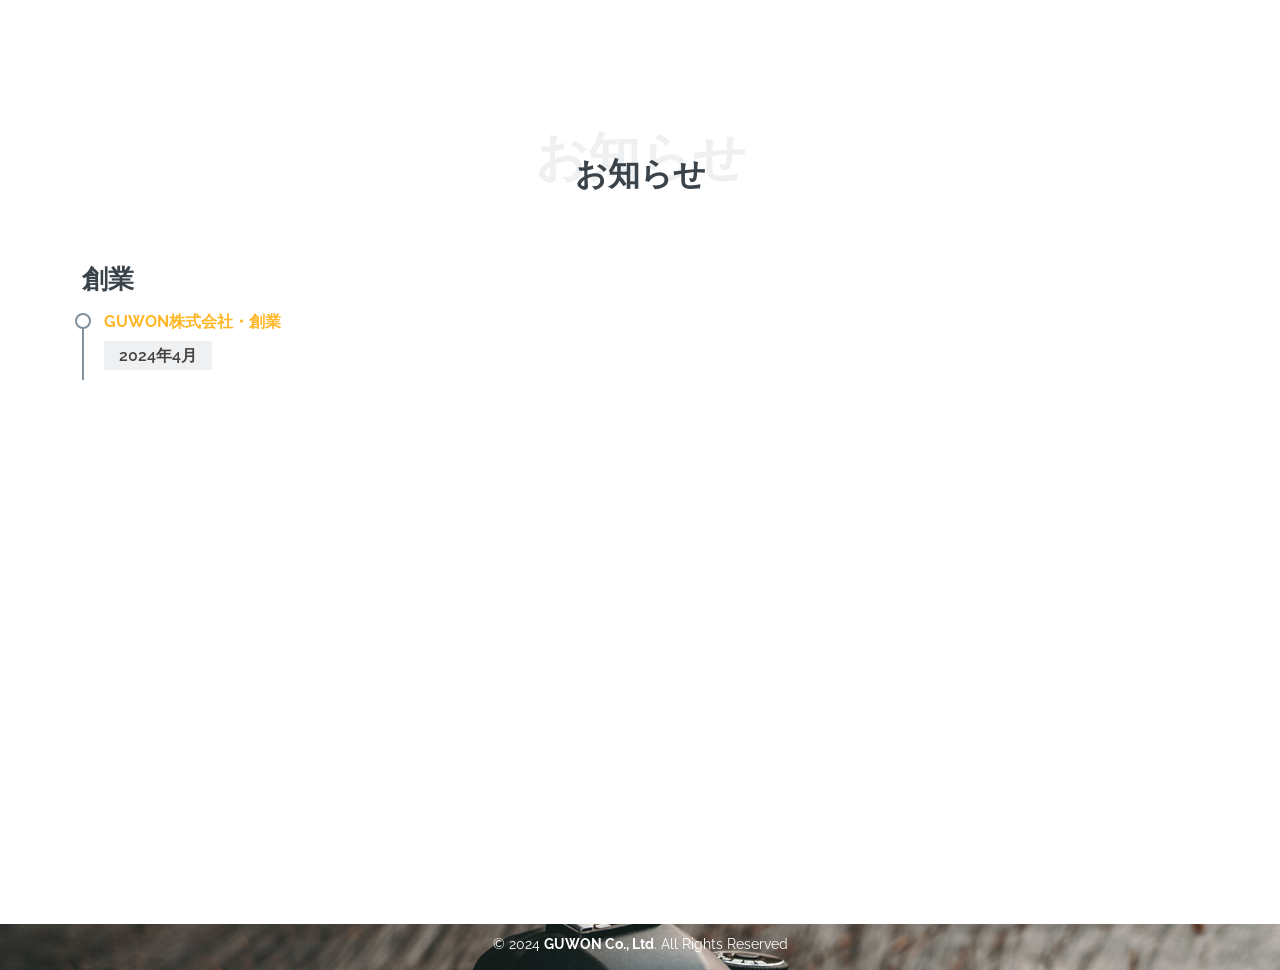
==== commit 6cc4edea: "微調整" ====
--- a/index.html
+++ b/index.html
@@ -94,16 +94,16 @@
           <h2>会社概要</h2>
         </div>
         <div class="info-box">
-          <table class="aboutTable">
+          <table width="100%">
             <tbody>
-              <tr><th>会社名</br></th><td align="left">GUWON株式会社</td></tr>
-              <tr><th>設立</th><td align="left">2024年4月</td></tr>
-              <tr><th>資本金</th><td align="left">500万円</td></tr>
-              <tr><th>代表者</th><td align="left">代表取締役　荒川　光</td></tr>
-              <tr><th>本社</th><td align="left">〒101-0054 千葉県市川市国分4-2-16<br></tr>
-              <tr><th>URL</th><td align="left"> <a href="https://www.guwon.co.jp">www.guwon.co.jp</a></td></tr>
-              <tr><th>MAIL</th><td align="left"><a href="mailto:info@guwon.co.jp">info@guwon.co.jp</a></td></tr>
-              <tr><th>事業内容</th><td align="left">住宅の賃貸及び関連業務</td></tr>
+              <tr height="50px"><th width="30%">会社名</th><td align="left" width="70%">GUWON株式会社</td></tr>
+              <tr height="50px"><th>設立</th><td align="left">2024年4月</td></tr>
+              <tr height="50px"><th>資本金</th><td align="left">5,000,000円</td></tr>
+              <tr height="50px"><th>代表取締役</th><td align="left">荒川　光</td></tr>
+              <tr height="50px"><th>本社</th><td align="left">〒272-0834</br> 千葉県市川市国分4-2-16<br></tr>
+              <tr height="50px"><th>URL</th><td align="left"> <a href="https://www.guwon.co.jp">www.guwon.co.jp</a></td></tr>
+              <tr height="50px"><th>MAIL</th><td align="left"><a href="mailto:info@guwon.co.jp">info@guwon.co.jp</a></td></tr>
+              <tr height="50px"><th>事業内容</th><td align="left">住宅の賃貸及び関連業務</td></tr>
             </tbody>
           </table>
         </div>
--- a/assets/css/style.css
+++ b/assets/css/style.css
@@ -209,17 +209,6 @@
   margin: 15px;
 }
 
-.aboutTable {
-    display: flex;
-    flex-direction: row;
-    align-items: flex-start;
-    justify-content: center;
-    margin: 0 auto;
-    padding: 50px;
-    font-size: 18px;
-    line-height: 50px;
-  }
-
 /*--------------------------------------------------------------
 # Hero Section
 --------------------------------------------------------------*/
